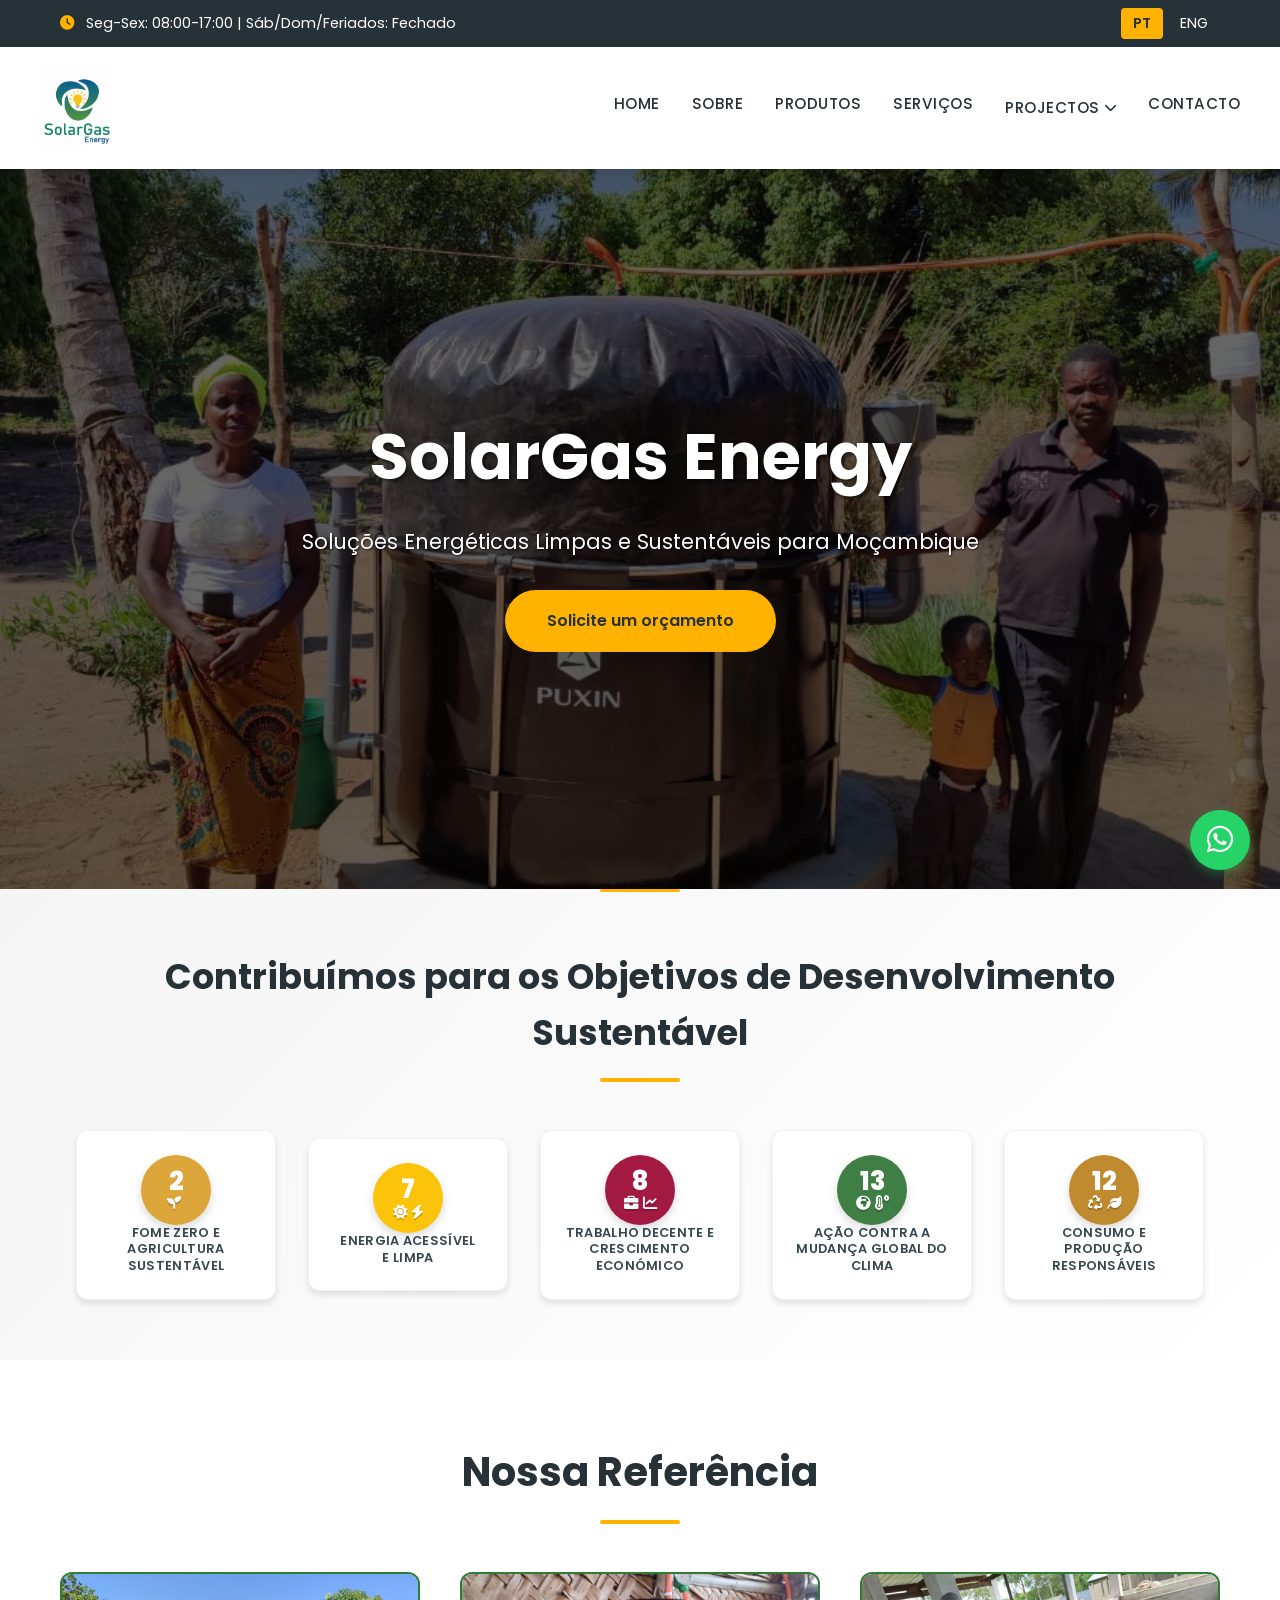
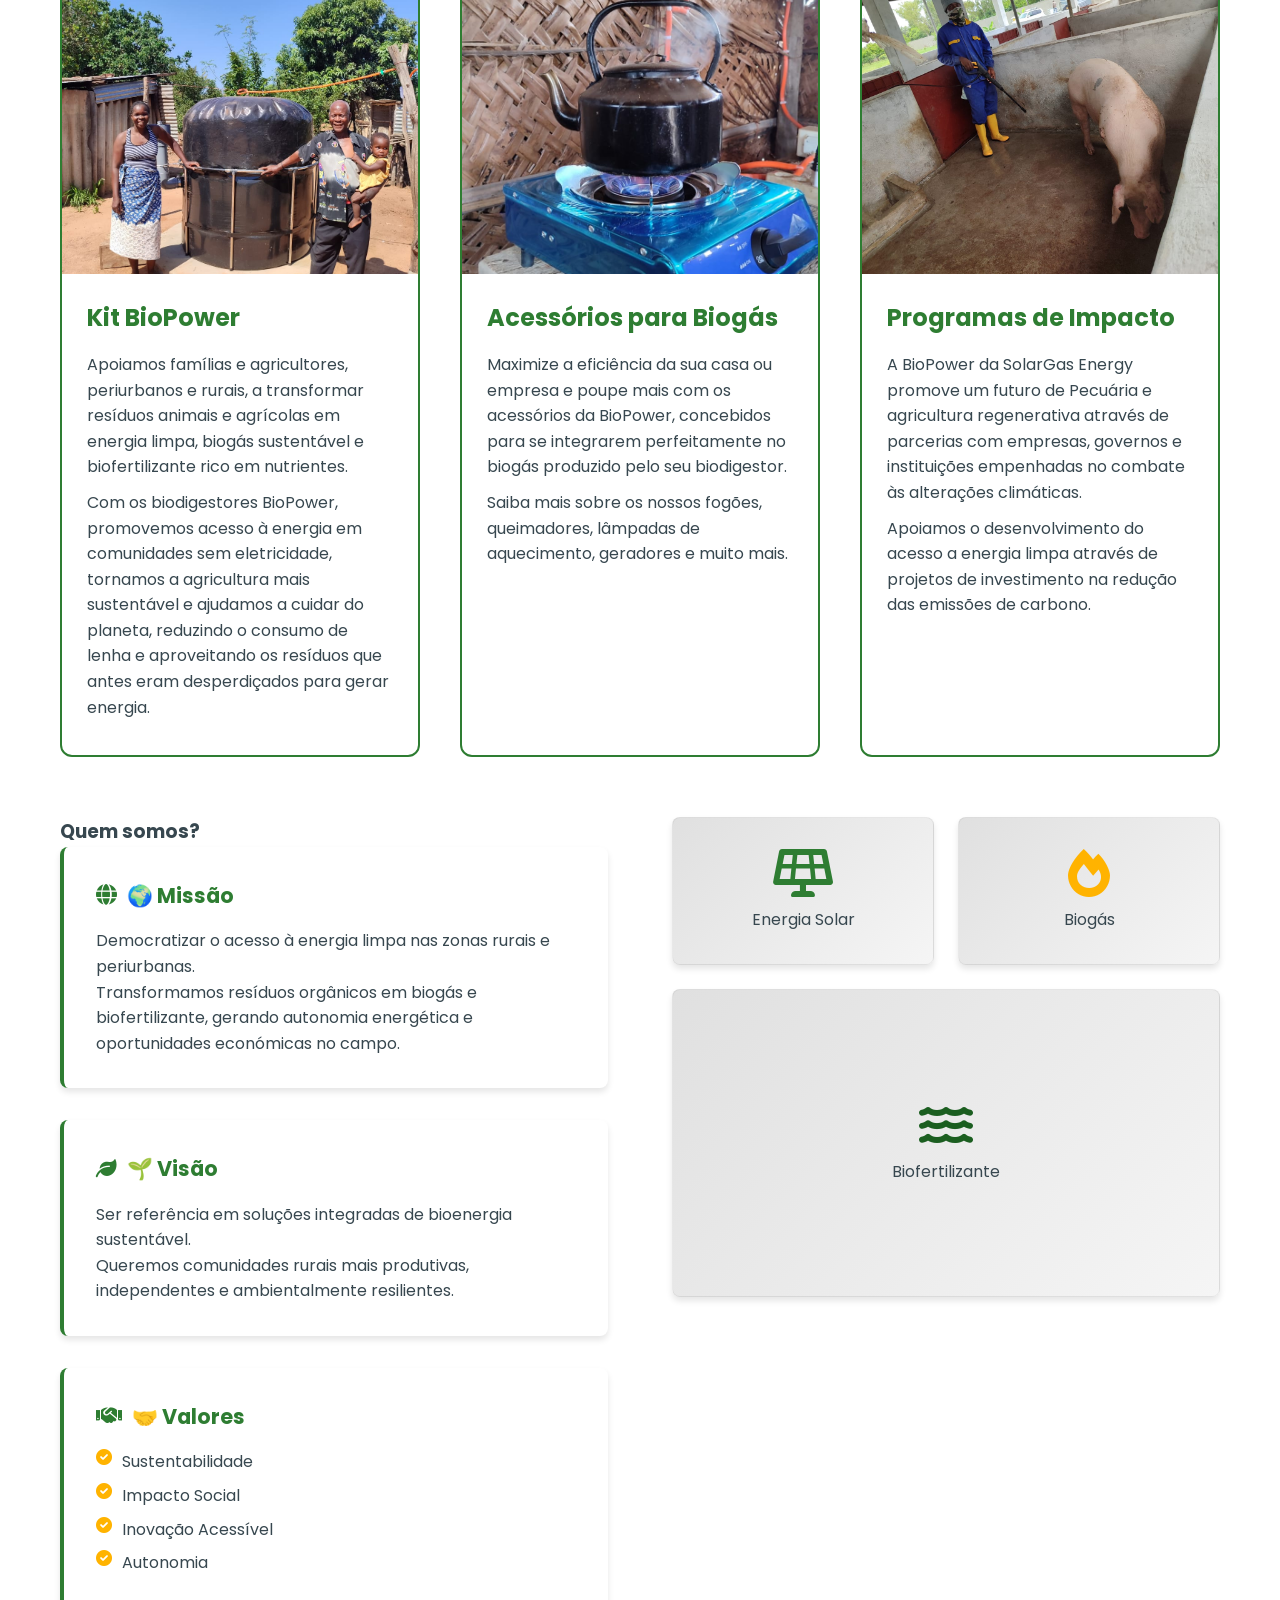
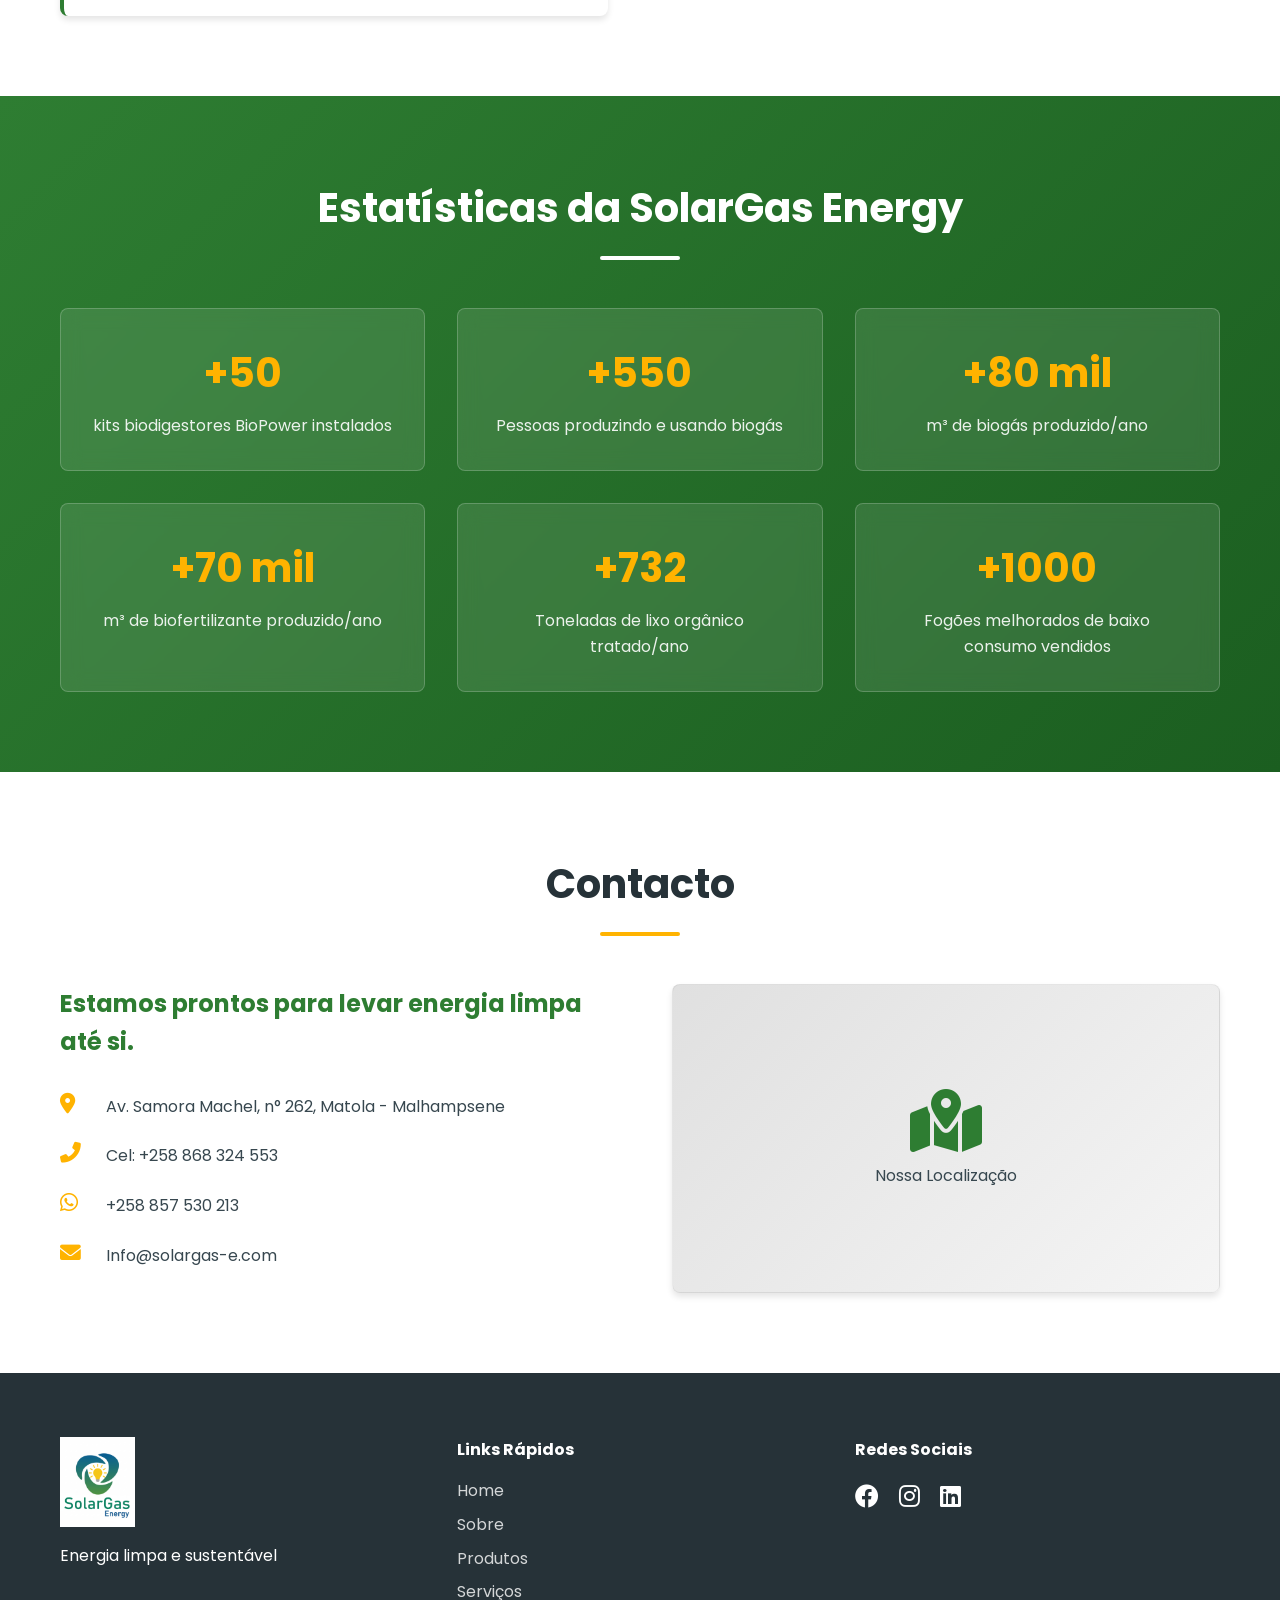
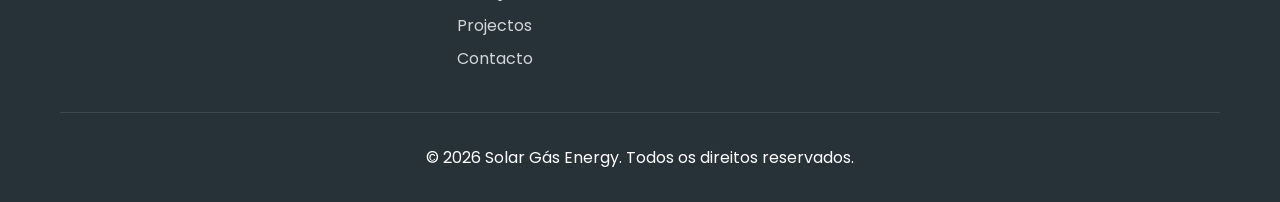
==== index.html @ 9d831bf1 "Add files via upload" ====
<!DOCTYPE html>
<html lang="pt">
<head>
    <meta charset="UTF-8">
    <meta name="viewport" content="width=device-width, initial-scale=1.0, maximum-scale=1.0, user-scalable=yes">
    <title>SolarGas Energy - Energia Sustentável</title>
    
    <!-- css -->
    <style>
        :root {
            --primary-color: #2E7D32;
            --primary-dark: #1B5E20;
            --secondary-color: #FFB300;
            --secondary-dark: #FF8F00;
            --dark-color: #263238;
            --light-color: #F5F5F5;
            --gray-color: #ECEFF1;
            --text-color: #37474F;
            --white: #FFFFFF;
            --shadow: 0 4px 6px rgba(0,0,0,0.1);
            --border-radius: 8px;
            --border-radius-lg: 12px;
            --transition: all 0.3s ease;
        }

        * {
            margin: 0;
            padding: 0;
            box-sizing: border-box;
        }

        body {
            font-family: 'Poppins', sans-serif;
            line-height: 1.6;
            color: var(--text-color);
        }

        body.menu-open {
            overflow: hidden;
        }

        .container {
            max-width: 1200px;
            margin: 0 auto;
            padding: 0 20px;
            width: 100%;
        }

        /* Top Bar */
        .top-bar {
            background: var(--dark-color);
            color: var(--white);
            padding: 8px 0;
            font-size: 0.9rem;
            width: 100%;
        }

        .top-bar-content {
            display: flex;
            justify-content: space-between;
            align-items: center;
            flex-wrap: wrap;
            gap: 10px;
        }

        .contact-info-top i {
            margin-right: 8px;
            color: var(--secondary-color);
        }

        .language-selector {
            display: flex;
            gap: 5px;
        }

        .language-selector a {
            color: var(--white);
            text-decoration: none;
            padding: 4px 12px;
            border-radius: 4px;
            transition: var(--transition);
        }

        .language-selector a.active {
            background: var(--secondary-color);
            color: var(--dark-color);
            font-weight: 600;
        }

        /* Header */
        .header {
            background: var(--white);
            box-shadow: var(--shadow);
            position: sticky;
            top: 0;
            z-index: 1000;
            width: 100%;
        }

        .navbar {
            display: flex;
            justify-content: space-between;
            align-items: center;
            padding: 1rem 0;
            width: 100%;
        }

        .logo-container {
            width: 150px;
            height: 90px;
            display: flex;
            align-items: center;
            justify-content: flex-start;
            flex-shrink: 0;
            overflow: hidden;
        }

        .logo-container img {
            max-width: 100%;
            max-height: 100%;
            width: auto;
            height: auto;
            object-fit: contain;
        }

        /* Menu */
        .nav-menu {
            display: flex;
            list-style: none;
            gap: 2rem;
            margin: 0;
            padding: 0;
        }

        .nav-menu li {
            position: relative;
        }

        .nav-menu a {
            text-decoration: none;
            color: var(--dark-color);
            font-weight: 500;
            transition: var(--transition);
            font-size: 0.95rem;
            text-transform: uppercase;
            letter-spacing: 0.5px;
            padding: 5px 0;
            position: relative;
        }

        .nav-menu a::after {
            content: '';
            position: absolute;
            bottom: 0;
            left: 50%;
            transform: translateX(-50%);
            width: 0;
            height: 2px;
            background: var(--primary-color);
            transition: var(--transition);
        }

        .nav-menu a:hover::after,
        .nav-menu a.active::after {
            width: 100%;
        }

        .nav-menu a:hover {
            color: var(--primary-color);
        }

        /* Hamburger */
        .hamburger {
            display: none;
            cursor: pointer;
            padding: 10px;
            z-index: 1001;
        }

        .bar {
            display: block;
            width: 25px;
            height: 3px;
            margin: 5px auto;
            background: var(--dark-color);
            transition: all 0.3s ease-in-out;
            border-radius: 3px;
        }

        /* ========== HERO SECTION ========== */
        .hero {
            min-height: 80vh;
            position: relative;
            display: flex;
            align-items: center;
            justify-content: center;
            text-align: center;
            color: var(--white);
            overflow: hidden;
        }

        .hero-background {
            position: absolute;
            top: 0;
            left: 0;
            width: 100%;
            height: 100%;
            z-index: -1;
        }

        .hero-background img {
            width: 100%;
            height: 100%;
            object-fit: cover;
        }

        .hero-overlay {
            position: absolute;
            top: 0;
            left: 0;
            width: 100%;
            height: 100%;
            background: rgba(0, 0, 0, 0.6);
            z-index: 0;
        }

        .hero-content {
            position: relative;
            z-index: 1;
            max-width: 800px;
            padding: 0 20px;
        }

        .hero h1 {
            font-size: clamp(2rem, 5vw, 4rem);
            margin-bottom: 1rem;
            text-shadow: 2px 2px 4px rgba(0,0,0,0.7);
        }

        .hero p {
            font-size: clamp(1rem, 2vw, 1.3rem);
            margin-bottom: 2rem;
            text-shadow: 1px 1px 2px rgba(0,0,0,0.7);
        }

        /* ========== SEÇÃO ODS (ÍCONES EM BAIXO DO HERO) ========== */
        .ods-section {
            padding: 60px 0;
            background: linear-gradient(135deg, var(--light-color) 0%, var(--white) 100%);
            position: relative;
        }

        .ods-section .section-title {
            margin-bottom: 3rem;
            font-size: clamp(1.5rem, 3vw, 2.2rem);
        }

        .ods-grid {
            display: flex;
            flex-wrap: wrap;
            justify-content: center;
            align-items: center;
            gap: 2rem;
            max-width: 1200px;
            margin: 0 auto;
        }

        .ods-card {
            flex: 1 1 180px;
            max-width: 200px;
            display: flex;
            flex-direction: column;
            align-items: center;
            text-align: center;
            padding: 1.5rem 1rem;
            background: var(--white);
            border-radius: var(--border-radius-lg);
            box-shadow: var(--shadow);
            transition: var(--transition);
            border: 1px solid rgba(0,0,0,0.05);
        }

        .ods-card:hover {
            transform: translateY(-5px);
            box-shadow: 0 10px 30px rgba(0,0,0,0.15);
            border-color: var(--secondary-color);
        }

        .ods-icon {
            width: 100px;
            height: 100px;
            border-radius: 50%;
            display: flex;
            flex-direction: column;
            align-items: center;
            justify-content: center;
            margin-bottom: 1rem;
            box-shadow: 0 4px 10px rgba(0,0,0,0.15);
            position: relative;
            color: white;
        }

        .ods-number {
            font-size: 2.2rem;
            font-weight: 800;
            color: white;
            line-height: 1;
            font-family: 'Arial Black', 'Poppins', sans-serif;
        }

        .ods-symbols {
            display: flex;
            gap: 5px;
            margin-top: 2px;
        }

        .ods-symbols i {
            font-size: 0.9rem;
            color: white;
            filter: drop-shadow(0 2px rgba(0,0,0,0.2));
        }

        /* Cores oficiais dos ODS */
        .ods-2 { background: #DDA63A; } /* Amarelo/dourado ODS 2 */
        .ods-7 { background: #FCC30B; } /* Amarelo ODS 7 */
        .ods-8 { background: #A21942; } /* Bordô ODS 8 */
        .ods-13 { background: #3F7E44; } /* Verde ODS 13 */
        .ods-12 { background: #BF8B2E; } /* Mostarda ODS 12 */

        .ods-text p {
            font-size: 0.8rem;
            font-weight: 600;
            line-height: 1.3;
            color: var(--text-color);
            text-transform: uppercase;
            letter-spacing: 0.3px;
            margin: 0;
        }

        /* Media Queries para os ícones */
         @media (max-width: 992px) {
            .ods-icon{
                width: 90px;
                height: 90px;
            }
        }

        .ods-number {
        font-size: 2rem;
    }

          @media (max-width: 768px) {
            .ods-icon{
                width: 80px;
                height: 80px;
            }

          }

          .ods-number {
            font-size: 1.8rem;
          }

          .ods-symbols {
            font-size: 0.8rem;
          }

          @media (max-width: 480px) {
            .ods-card{
                flex-direction: row;
                text-align: left;
                gap: 1rem;
                max-width: 100%;
            }
          }

          .ods-icon {
            width: 70px;
            height: 70px;
            margin-bottom: 0;
          }

          .ods-number{
            font-size: 1.6rem;
          }
      

        /* Linha divisória entre hero e ODS */
        .ods-section::before {
            content: '';
            position: absolute;
            top: 0;
            left: 50%;
            transform: translateX(-50%);
            width: 80px;
            height: 3px;
            background: var(--secondary-color);
            border-radius: 3px;
        }

        /* Buttons */
        .btn-primary {
            display: inline-block;
            padding: 1rem 2.5rem;
            background: var(--secondary-color);
            color: var(--dark-color);
            text-decoration: none;
            border-radius: 50px;
            font-weight: 600;
            transition: var(--transition);
            border: 2px solid transparent;
            animation: fadeInUp 1s ease 0.4s both;
        }

        .btn-primary:hover {
            background: var(--secondary-dark);
            transform: translateY(-3px);
            box-shadow: 0 5px 15px rgba(255,179,0,0.3);
        }

        /* Sections */
        section {
            padding: 80px 0;
            width: 100%;
        }

        section:nth-child(even) {
            background-color: var(--light-color);
        }

        .section-title {
            text-align: center;
            font-size: clamp(1.8rem, 4vw, 2.5rem);
            margin-bottom: 3rem;
            color: var(--dark-color);
            position: relative;
        }

        .section-title::after {
            content: '';
            display: block;
            width: 80px;
            height: 4px;
            background: var(--secondary-color);
            margin: 1rem auto;
            border-radius: 2px;
        }

        /* Reference Cards */
        .reference-cards {
            display: grid;
            grid-template-columns: repeat(3, 1fr);
            gap: 40px;
            margin-bottom: 60px;
        }

        .reference-card {
            border: 2px solid var(--primary-color);
            border-radius: 12px;
            overflow: hidden;
            background: var(--white);
            transition: var(--transition);
        }

        .reference-card:hover {
            transform: translateY(-5px);
            box-shadow: 0 10px 30px rgba(0,0,0,0.15);
        }

        .reference-image {
            height: 300px;
            background: #f0f0f0;
            position: relative;
        }

        .reference-image img {
            width: 100%;
            height: 100%;
            object-fit: cover;
        }

        .reference-content {
            padding: 25px;
        }

        .reference-content h3 {
            color: var(--primary-color);
            margin-bottom: 15px;
            font-size: 1.5rem;
        }

        .reference-content p {
            margin-bottom: 10px;
            color: var(--text-color);
        }

        /* About Section */
        .about-content {
            display: grid;
            grid-template-columns: 1fr 1fr;
            gap: 4rem;
            align-items: start;
        }

        .mission-vision-values {
            display: flex;
            flex-direction: column;
            gap: 2rem;
        }

        .mission, .vision, .values {
            background: var(--white);
            padding: 2rem;
            border-radius: var(--border-radius);
            border-left: 4px solid var(--primary-color);
            box-shadow: var(--shadow);
        }

        .mission h4, .vision h4, .values h4 {
            color: var(--primary-color);
            margin-bottom: 1rem;
            font-size: 1.3rem;
            display: flex;
            align-items: center;
            gap: 10px;
        }

        .values-list {
            list-style: none;
            margin-top: 1rem;
        }

        .values-list li {
            margin-bottom: 0.5rem;
            display: flex;
            align-items: flex-start;
            gap: 10px;
        }

        .values-list i {
            color: var(--secondary-color);
        }

        .image-card {
            background: var(--white);
            border-radius: var(--border-radius);
            overflow: hidden;
            box-shadow: var(--shadow);
            border: 1px solid rgba(0,0,0,0.05);
            aspect-ratio: 16/9;
            display: flex;
            flex-direction: column;
            align-items: center;
            justify-content: center;
            background: linear-gradient(135deg, #e0e0e0, #f5f5f5);
            color: var(--text-color);
            padding: 20px;
            text-align: center;
        }

        .about-images-grid {
            display: grid;
            grid-template-columns: repeat(2, 1fr);
            gap: 1.5rem;
        }

        .about-images-grid .image-card:nth-child(3) {
            grid-column: span 2;
        }

        /* Estatísticas */
        .estatisticas {
            background: linear-gradient(135deg, var(--primary-color), var(--primary-dark));
            color: var(--white);
        }

        .estatisticas .section-title {
            color: var(--white);
        }

        .estatisticas .section-title::after {
            background: var(--white);
        }

        .stats-grid {
            display: grid;
            grid-template-columns: repeat(3, 1fr);
            gap: 2rem;
        }

        .stat-card {
            text-align: center;
            padding: 2rem;
            background: rgba(255,255,255,0.1);
            border-radius: var(--border-radius);
            border: 1px solid rgba(255,255,255,0.2);
            backdrop-filter: blur(10px);
            transition: var(--transition);
        }

        .stat-card:hover {
            transform: translateY(-5px);
            background: rgba(255,255,255,0.15);
        }

        .stat-number {
            font-size: 2.5rem;
            font-weight: 700;
            color: var(--secondary-color);
            margin-bottom: 0.5rem;
        }

        .stat-label {
            font-size: 1rem;
            opacity: 0.9;
        }

        /* Contact Section */
        .contact-content {
            display: grid;
            grid-template-columns: 1fr 1fr;
            gap: 4rem;
            align-items: center;
        }

        .contact-info h3 {
            color: var(--primary-color);
            margin-bottom: 1.5rem;
            font-size: 1.5rem;
        }

        .contact-details {
            margin-top: 2rem;
        }

        .contact-item {
            display: flex;
            gap: 1rem;
            margin-bottom: 1.5rem;
            align-items: flex-start;
        }

        .contact-item i {
            color: var(--secondary-color);
            font-size: 1.3rem;
            min-width: 30px;
        }

        .contact-item a {
            color: var(--text-color);
            text-decoration: none;
            transition: color 0.3s;
        }

        .contact-item a:hover {
            color: var(--primary-color);
        }

        /* Footer */
        .footer {
            background: var(--dark-color);
            color: var(--white);
            padding: 4rem 0 2rem;
            width: 100%;
        }

        .footer-content {
            display: grid;
            grid-template-columns: repeat(3, 1fr);
            gap: 2rem;
            margin-bottom: 2rem;
        }

        .footer-links ul {
            list-style: none;
            margin-top: 1rem;
        }

        .footer-links li {
            margin-bottom: 0.5rem;
        }

        .footer-links a {
            color: var(--white);
            text-decoration: none;
            opacity: 0.8;
            transition: all 0.3s;
        }

        .footer-links a:hover {
            opacity: 1;
            color: var(--secondary-color);
            transform: translateX(5px);
        }

        .social-icons {
            margin-top: 1rem;
        }

        .social-icons a {
            color: var(--white);
            font-size: 1.5rem;
            margin-right: 1rem;
            transition: all 0.3s;
            display: inline-block;
        }

        .social-icons a:hover {
            color: var(--secondary-color);
            transform: translateY(-3px);
        }

        .footer-bottom {
            text-align: center;
            padding-top: 2rem;
            border-top: 1px solid rgba(255,255,255,0.1);
        }

        /* WhatsApp Float Button */
        .whatsapp-float {
            position: fixed;
            bottom: 30px;
            right: 30px;
            background: #25D366;
            color: var(--white);
            width: 60px;
            height: 60px;
            border-radius: 50%;
            text-align: center;
            font-size: 30px;
            line-height: 60px;
            box-shadow: 0 4px 10px rgba(37,211,102,0.3);
            transition: all 0.3s;
            z-index: 100;
            text-decoration: none;
            animation: pulse 2s infinite;
        }

        .whatsapp-float:hover {
            transform: scale(1.1);
            animation: none;
        }

        /* Animações */
        @keyframes fadeInUp {
            from {
                opacity: 0;
                transform: translateY(30px);
            }
            to {
                opacity: 1;
                transform: translateY(0);
            }
        }

        @keyframes pulse {
            0% {
                box-shadow: 0 0 0 0 rgba(37,211,102,0.7);
            }
            70% {
                box-shadow: 0 0 0 15px rgba(37,211,102,0);
            }
            100% {
                box-shadow: 0 0 0 0 rgba(37,211,102,0);
            }
        }

        /* Media Queries */
        @media screen and (max-width: 992px) {
            .reference-cards {
                grid-template-columns: repeat(2, 1fr);
            }
            
            .ods-grid {
                gap: 1.5rem;
            }
            
            .ods-card {
                flex: 1 1 160px;
                max-width: 180px;
                padding: 1rem;
            }
            
            .ods-icon {
                width: 90px;
                height: 90px;
            }
            
            .ods-number {
                font-size: 3rem;
            }
        }

        @media screen and (max-width: 768px) {
            .hamburger {
                display: block !important;
            }

            .nav-menu {
                position: fixed;
                left: -100%;
                top: 80px;
                flex-direction: column;
                background: var(--white);
                width: 100%;
                height: calc(100vh - 80px);
                text-align: center;
                transition: left 0.3s ease-in-out;
                box-shadow: 0 10px 20px rgba(0,0,0,0.1);
                padding: 2rem 0;
                gap: 0;
                overflow-y: auto;
                z-index: 1000;
                display: flex !important;
            }

            .nav-menu.active {
                left: 0;
            }

            .nav-menu li {
                margin: 1.5rem 0;
                width: 100%;
            }

            .nav-menu a {
                font-size: 1.1rem;
                display: block;
                padding: 10px;
                width: 100%;
            }

            .nav-menu a::after {
                display: none;
            }

            .hamburger.active .bar:nth-child(2) {
                opacity: 0;
            }

            .hamburger.active .bar:nth-child(1) {
                transform: translateY(8px) rotate(45deg);
            }

            .hamburger.active .bar:nth-child(3) {
                transform: translateY(-8px) rotate(-45deg);
            }

            .about-content,
            .contact-content,
            .footer-content {
                grid-template-columns: 1fr;
                gap: 2rem;
            }

            .about-images-grid {
                order: -1;
            }

            .stats-grid {
                grid-template-columns: 1fr;
                gap: 1rem;
            }

            .hero {
                min-height: 60vh;
            }

            .top-bar-content {
                flex-direction: column;
                text-align: center;
            }

            .logo-container {
                width: 120px;
                height: 50px;
            }

            .whatsapp-float {
                width: 50px;
                height: 50px;
                font-size: 25px;
                line-height: 50px;
                bottom: 20px;
                right: 20px;
            }

            .reference-cards {
                grid-template-columns: 1fr;
            }
            
            .ods-section {
                padding: 40px 0;
            }
            
            .ods-grid {
                display: grid;
                grid-template-columns: repeat(2, 1fr);
                gap: 1rem;
            }
            
            .ods-card {
                max-width: none;
                width: 100%;
                padding: 1rem 0.5rem;
            }
            
            .ods-icon {
                width: 80px;
                height: 80px;
            }
            
            .ods-number {
                font-size: 2.5rem;
            }
            
            .ods-text p {
                font-size: 0.7rem;
            }
        }

        @media screen and (max-width: 480px) {
            .logo-container {
                width: 100px;
                height: 40px;
            }

            .hero h1 {
                font-size: 1.8rem;
            }

            .btn-primary {
                padding: 0.8rem 1.5rem;
                font-size: 0.9rem;
            }

            .stat-number {
                font-size: 2rem;
            }

            .section-title {
                font-size: 1.8rem;
            }
            
            .ods-grid {
                grid-template-columns: 1fr;
                gap: 1rem;
            }
            
            .ods-card {
                flex-direction: row;
                text-align: left;
                gap: 1rem;
                max-width: 100%;
            }
            
            .ods-icon {
                width: 70px;
                height: 70px;
                margin-bottom: 0;
            }
            
            .ods-number {
                font-size: 2.2rem;
            }
            
            .ods-text p {
                font-size: 0.8rem;
            }
        }

        /* Para telas grandes, 5 cards em linha */
        @media (min-width: 1200px) {
            .ods-grid {
                flex-wrap: nowrap;
            }
        }

        /* ========== MENU DROPDOWN ========== */
.nav-menu li {
    position: relative;
}

/* Estilo do dropdown */
.nav-menu .dropdown {
    position: relative;
}

.nav-menu .dropdown-menu {
    position: absolute;
    top: 100%;
    left: 50%;
    transform: translateX(-50%);
    background: var(--white);
    min-width: 220px;
    box-shadow: var(--shadow-lg);
    border-radius: 12px;
    padding: 0.8rem 0;
    opacity: 0;
    visibility: hidden;
    transition: all 0.3s ease;
    z-index: 1000;
    border: 1px solid rgba(0,0,0,0.05);
    margin-top: 10px;
}

/* Seta do dropdown */
.nav-menu .dropdown-menu::before {
    content: '';
    position: absolute;
    top: -8px;
    left: 50%;
    transform: translateX(-50%);
    width: 0;
    height: 0;
    border-left: 8px solid transparent;
    border-right: 8px solid transparent;
    border-bottom: 8px solid var(--white);
}

/* Mostrar dropdown ao passar o mouse */
.nav-menu .dropdown:hover .dropdown-menu {
    opacity: 1;
    visibility: visible;
    margin-top: 0;
}

/* Itens do dropdown */
.nav-menu .dropdown-menu li {
    margin: 0;
    width: 100%;
}

.nav-menu .dropdown-menu a {
    padding: 0.8rem 1.5rem;
    display: block;
    text-align: left;
    font-size: 0.9rem;
    text-transform: none;
    color: var(--text-color);
    transition: var(--transition);
}

.nav-menu .dropdown-menu a:hover {
    background: var(--light-color);
    color: var(--primary-color);
    padding-left: 2rem;
}

.nav-menu .dropdown-menu a::after {
    display: none;
}

/* Indicador de dropdown (seta para baixo) */
.nav-menu .dropdown > a {
    display: flex;
    align-items: center;
    gap: 0.3rem;
}

.nav-menu .dropdown > a i {
    font-size: 0.8rem;
    transition: transform 0.3s;
}

.nav-menu .dropdown:hover > a i {
    transform: rotate(180deg);
}

/* Mobile - ajustes */
@media (max-width: 768px) {
    .nav-menu .dropdown-menu {
        position: static;
        opacity: 1;
        visibility: visible;
        box-shadow: none;
        padding: 0;
        margin: 0;
        min-width: 100%;
        transform: none;
        display: none;
    }
    
    .nav-menu .dropdown-menu::before {
        display: none;
    }
    
    .nav-menu .dropdown.active .dropdown-menu {
        display: block;
    }
    
    .nav-menu .dropdown > a i {
        margin-left: auto;
    }
}
    </style>

    <!-- Font Awesome -->
    <link rel="stylesheet" href="https://cdnjs.cloudflare.com/ajax/libs/font-awesome/6.0.0/css/all.min.css">
    
    <!-- Google Fonts -->
    <link href="https://fonts.googleapis.com/css2?family=Poppins:wght@300;400;500;600;700&display=swap" rel="stylesheet">
</head>
<body>
    <!-- Top Bar -->
    <div class="top-bar">
        <div class="container">
            <div class="top-bar-content">
                <div class="contact-info-top">
                    <span><i class="fas fa-clock"></i> <span class="text-pt">Seg-Sex: 08:00-17:00 | Sáb/Dom/Feriados: Fechado</span><span class="text-en" style="display: none;">Mon-Fri: 08:00-17:00 | Sat/Sun/Holidays: Closed</span></span>
                </div>
                <div class="language-selector">
                    <a href="#" class="lang-btn active" data-lang="pt">PT</a>
                    <a href="#" class="lang-btn" data-lang="en">ENG</a>
                </div>
            </div>
        </div>
    </div>

    <!-- Header -->
    <header class="header">
        <nav class="navbar container">
            <div class="logo-container">
                <img src="./img/Logo.png" alt="SolarGas Energy" class="logo" onerror="this.src='https://via.placeholder.com/150x60?text=Solar+Gas'">
            </div>
            
            <ul class="nav-menu">
    <li><a href="index.html" data-pt="Home" data-en="Home">Home</a></li>
    <li><a href="sobre.html" data-pt="Sobre" data-en="About">Sobre</a></li>
    <li><a href="produtos.html" data-pt="Produtos" data-en="Products">Produtos</a></li>
    <li><a href="servicos.html" data-pt="Serviços" data-en="Services">Serviços</a></li>
    
    <!-- DROPDOWN DE PROJECTOS -->
    <li class="dropdown">
        <a href="javascript:void(0);" class="dropdown-toggle">
            <span class="text-pt">Projectos</span>
            <span class="text-en" style="display: none;">Projects</span>
            <i class="fas fa-chevron-down"></i>
        </a>
        <ul class="dropdown-menu">
            <li>
                <a href="projectos.html">
                    <i class="fas fa-clipboard-list" style="margin-right: 0.5rem;"></i>
                    <span class="text-pt">Nossos Projectos</span>
                    <span class="text-en" style="display: none;">Our Projects</span>
                </a>
            </li>
            <li>
                <a href="galeria-projecto.html">
                    <i class="fas fa-images" style="margin-right: 0.5rem;"></i>
                    <span class="text-pt">Galeria Projectos</span>
                    <span class="text-en" style="display: none;">Projects Gallery</span>
                </a>
            </li>
        </ul>
    </li>
    
    <li><a href="contacto.html" data-pt="Contacto" data-en="Contact">Contacto</a></li>
</ul>
            
            <div class="hamburger">
                <span class="bar"></span>
                <span class="bar"></span>
                <span class="bar"></span>
            </div>
        </nav>
    </header>

    <!-- Hero Section (SIMPLIFICADA) -->
    <section id="home" class="hero">
        <div class="hero-background">
            <img src="./img/hero-principal.jpeg" alt="Energia Sustentável" onerror="this.style.display='none'; this.parentElement.style.background='linear-gradient(135deg, var(--primary-color), var(--primary-dark))';">
        </div>
        <div class="hero-overlay"></div>
        <div class="hero-content">
            <h1 class="text-pt">SolarGas Energy</h1>
            <h1 class="text-en" style="display: none;">SolarGas Energy</h1>
            <p class="text-pt">Soluções Energéticas Limpas e Sustentáveis para Moçambique</p>
            <p class="text-en" style="display: none;">Clean and Sustainable Energy Solutions for Mozambique</p>
            <a href="contacto.html" class="btn-primary text-pt">Solicite um orçamento</a>
            <a href="contacto.html" class="btn-primary text-en" style="display: none;">Request a quote</a>
        </div>
    </section>

    <!-- SEÇÃO ODS CORRIGIDA - COM SÍMBOLOS IGUAIS À IMAGEM -->
<section class="ods-section">
    <div class="container">
        <h2 class="section-title">
            <span class="text-pt">Contribuímos para os Objetivos de Desenvolvimento Sustentável</span>
            <span class="text-en" style="display: none;">We contribute to the Sustainable Development Goals</span>
        </h2>
        
        <div class="ods-grid">
            <!-- ODS 2 - Fome Zero (com símbolos de planta e trigo) -->
            <div class="ods-card">
                <div class="ods-icon ods-2">
                    <span class="ods-number">2</span>
                    <div class="ods-symbols">
                        <i class="fas fa-seedling"></i>
                        <i class="fas fa-wheat-alt"></i>
                    </div>
                </div>
                <div class="ods-text">
                    <p class="text-pt">FOME ZERO E<br>AGRICULTURA SUSTENTÁVEL</p>
                    <p class="text-en" style="display: none;">ZERO HUNGER AND<br>SUSTAINABLE AGRICULTURE</p>
                </div>
            </div>

            <!-- ODS 7 - Energia Limpa (com símbolos de sol e raio) -->
            <div class="ods-card">
                <div class="ods-icon ods-7">
                    <span class="ods-number">7</span>
                    <div class="ods-symbols">
                        <i class="fas fa-sun"></i>
                        <i class="fas fa-bolt"></i>
                    </div>
                </div>
                <div class="ods-text">
                    <p class="text-pt">ENERGIA ACESSÍVEL<br>E LIMPA</p>
                    <p class="text-en" style="display: none;">AFFORDABLE AND<br>CLEAN ENERGY</p>
                </div>
            </div>

            <!-- ODS 8 - Trabalho Decente (com símbolos de maleta e gráfico) -->
            <div class="ods-card">
                <div class="ods-icon ods-8">
                    <span class="ods-number">8</span>
                    <div class="ods-symbols">
                        <i class="fas fa-briefcase"></i>
                        <i class="fas fa-chart-line"></i>
                    </div>
                </div>
                <div class="ods-text">
                    <p class="text-pt">TRABALHO DECENTE E<br>CRESCIMENTO ECONÓMICO</p>
                    <p class="text-en" style="display: none;">DECENT WORK AND<br>ECONOMIC GROWTH</p>
                </div>
            </div>

            <!-- ODS 13 - Ação Climática (com símbolos de planeta e temperatura) -->
            <div class="ods-card">
                <div class="ods-icon ods-13">
                    <span class="ods-number">13</span>
                    <div class="ods-symbols">
                        <i class="fas fa-globe-africa"></i>
                        <i class="fas fa-temperature-high"></i>
                    </div>
                </div>
                <div class="ods-text">
                    <p class="text-pt">AÇÃO CONTRA A<br>MUDANÇA GLOBAL DO CLIMA</p>
                    <p class="text-en" style="display: none;">CLIMATE ACTION</p>
                </div>
            </div>

            <!-- ODS 12 - Consumo Responsável (com símbolos de reciclagem e folha) -->
            <div class="ods-card">
                <div class="ods-icon ods-12">
                    <span class="ods-number">12</span>
                    <div class="ods-symbols">
                        <i class="fas fa-recycle"></i>
                        <i class="fas fa-leaf"></i>
                    </div>
                </div>
                <div class="ods-text">
                    <p class="text-pt">CONSUMO E PRODUÇÃO<br>RESPONSÁVEIS</p>
                    <p class="text-en" style="display: none;">RESPONSIBLE CONSUMPTION<br>AND PRODUCTION</p>
                </div>
            </div>
        </div>
    </div>
</section>

    <!-- Nossa Referência Section -->
    <section id="about" class="about">
        <div class="container">
            <h2 class="section-title">
                <span class="text-pt">Nossa Referência</span>
                <span class="text-en" style="display: none;">Our Reference</span>
            </h2>
            
            <!-- Cards de Referência -->
            <div class="reference-cards">
                <!-- Card 1 -->
                <div class="reference-card">
                    <div class="reference-image">
                        <img src="./img/referencia.jpeg" alt="Kit Biodigestor BioPower" onerror="this.src='https://via.placeholder.com/400x200?text=Kit+BioPower'">
                    </div>
                    <div class="reference-content">
                        <h3>Kit BioPower</h3>
                        <p class="text-pt">Apoiamos famílias e agricultores, periurbanos e rurais, a transformar resíduos animais e agrícolas em energia limpa, biogás sustentável e biofertilizante rico em nutrientes.</p>
                        <p class="text-pt">Com os biodigestores BioPower, promovemos acesso à energia em comunidades sem eletricidade, tornamos a agricultura mais sustentável e ajudamos a cuidar do planeta, reduzindo o consumo de lenha e aproveitando os resíduos que antes eram desperdiçados para gerar energia.</p>
                        <p class="text-en" style="display: none;">We support families and farmers, peri-urban and rural, to transform animal and agricultural waste into clean energy, sustainable biogas and nutrient-rich biofertilizer.</p>
                        <p class="text-en" style="display: none;">With BioPower biodigesters, we promote access to energy in communities without electricity, make agriculture more sustainable and help take care of the planet by reducing wood consumption and taking advantage of waste that was previously wasted to generate energy.</p>
                    </div>
                </div>
                
                <!-- Card 2 -->
                <div class="reference-card">
                    <div class="reference-image">
                        <img src="./img/referencia-2.jpeg" alt="Acessórios" onerror="this.src='https://via.placeholder.com/400x200?text=Acessorios'">
                    </div>
                    <div class="reference-content">
                        <h3>Acessórios para Biogás</h3>
                        <p class="text-pt">Maximize a eficiência da sua casa ou empresa e poupe mais com os acessórios da BioPower, concebidos para se integrarem perfeitamente no biogás produzido pelo seu biodigestor.</p>
                        <p class="text-pt">Saiba mais sobre os nossos fogões, queimadores, lâmpadas de aquecimento, geradores e muito mais.</p>
                        <p class="text-en" style="display: none;">Maximize the efficiency of your home or business and save more with BioPower accessories, designed to integrate perfectly with the biogas produced by your biodigester.</p>
                        <p class="text-en" style="display: none;">Learn more about our stoves, burners, heating lamps, generators and more.</p>
                    </div>
                </div>
                
                <!-- Card 3 -->
                <div class="reference-card">
                    <div class="reference-image">
                        <img src="./img/referencia3.jpg" alt="Programas" onerror="this.src='https://via.placeholder.com/400x200?text=Programas'">
                    </div>
                    <div class="reference-content">
                        <h3>Programas de Impacto</h3>
                        <p class="text-pt">A BioPower da SolarGas Energy promove um futuro de Pecuária e agricultura regenerativa através de parcerias com empresas, governos e instituições empenhadas no combate às alterações climáticas.</p>
                        <p class="text-pt">Apoiamos o desenvolvimento do acesso a energia limpa através de projetos de investimento na redução das emissões de carbono.</p>
                        <p class="text-en" style="display: none;">BioPower from SolarGas Energy promotes a future of regenerative livestock and agriculture through partnerships with companies, governments and institutions committed to combating climate change.</p>
                        <p class="text-en" style="display: none;">We support the development of access to clean energy through investment projects to reduce carbon emissions.</p>
                    </div>
                </div>
            </div>
            
            <!-- Quem Somos -->
            <div class="about-content">
                <div class="about-text">
                    <h3>
                        <span class="text-pt">Quem somos?</span>
                        <span class="text-en" style="display: none;">Who we are?</span>
                    </h3>
                    
                    <div class="mission-vision-values">
                        <div class="mission">
                            <h4><i class="fas fa-globe"></i> <span class="text-pt">🌍 Missão</span><span class="text-en" style="display: none;">🌍 Mission</span></h4>
                            <p class="text-pt">Democratizar o acesso à energia limpa nas zonas rurais e periurbanas.</p>
                            <p class="text-pt">Transformamos resíduos orgânicos em biogás e biofertilizante, gerando autonomia energética e oportunidades económicas no campo.</p>
                            <p class="text-en" style="display: none;">Democratize access to clean energy in rural and peri-urban areas.</p>
                            <p class="text-en" style="display: none;">We transform organic waste into biogas and biofertilizer, generating energy autonomy and economic opportunities in the countryside.</p>
                        </div>
                        
                        <div class="vision">
                            <h4><i class="fas fa-leaf"></i> <span class="text-pt">🌱 Visão</span><span class="text-en" style="display: none;">🌱 Vision</span></h4>
                            <p class="text-pt">Ser referência em soluções integradas de bioenergia sustentável.</p>
                            <p class="text-pt">Queremos comunidades rurais mais produtivas, independentes e ambientalmente resilientes.</p>
                            <p class="text-en" style="display: none;">To be a reference in integrated sustainable bioenergy solutions.</p>
                            <p class="text-en" style="display: none;">We want more productive, independent, and environmentally resilient rural communities.</p>
                        </div>
                        
                        <div class="values">
                            <h4><i class="fas fa-handshake"></i> <span class="text-pt">🤝 Valores</span><span class="text-en" style="display: none;">🤝 Values</span></h4>
                            <ul class="values-list">
                                <li><i class="fas fa-check-circle"></i> <span class="text-pt">Sustentabilidade</span><span class="text-en" style="display: none;">Sustainability</span></li>
                                <li><i class="fas fa-check-circle"></i> <span class="text-pt">Impacto Social</span><span class="text-en" style="display: none;">Social Impact</span></li>
                                <li><i class="fas fa-check-circle"></i> <span class="text-pt">Inovação Acessível</span><span class="text-en" style="display: none;">Accessible Innovation</span></li>
                                <li><i class="fas fa-check-circle"></i> <span class="text-pt">Autonomia</span><span class="text-en" style="display: none;">Autonomy</span></li>
                            </ul>
                        </div>
                    </div>
                </div>
                
                <div class="about-images-grid">
                    <div class="image-card">
                        <i class="fas fa-solar-panel" style="font-size: 3rem; color: var(--primary-color); margin-bottom: 10px;"></i>
                        <span class="text-pt">Energia Solar</span>
                        <span class="text-en" style="display: none;">Solar Energy</span>
                    </div>
                    <div class="image-card">
                        <i class="fas fa-fire" style="font-size: 3rem; color: var(--secondary-color); margin-bottom: 10px;"></i>
                        <span class="text-pt">Biogás</span>
                        <span class="text-en" style="display: none;">Biogas</span>
                    </div>
                    <div class="image-card">
                        <i class="fas fa-water" style="font-size: 3rem; color: var(--primary-dark); margin-bottom: 10px;"></i>
                        <span class="text-pt">Biofertilizante</span>
                        <span class="text-en" style="display: none;">Biofertilizer</span>
                    </div>
                </div>
            </div>
        </div>
    </section>

    <!-- Estatísticas -->
    <section class="estatisticas">
        <div class="container">
            <h2 class="section-title">
                <span class="text-pt">Estatísticas da SolarGas Energy</span>
                <span class="text-en" style="display: none;">SolarGas Energy Statistics</span>
            </h2>
            
            <div class="stats-grid">
                <div class="stat-card">
                    <div class="stat-number">+50</div>
                    <div class="stat-label text-pt">kits biodigestores BioPower instalados</div>
                    <div class="stat-label text-en" style="display: none;">BioPower biodigester kits installed</div>
                </div>
                
                <div class="stat-card">
                    <div class="stat-number">+550</div>
                    <div class="stat-label text-pt">Pessoas produzindo e usando biogás</div>
                    <div class="stat-label text-en" style="display: none;">People producing and using biogas</div>
                </div>
                
                <div class="stat-card">
                    <div class="stat-number">+80 mil</div>
                    <div class="stat-label text-pt">m³ de biogás produzido/ano</div>
                    <div class="stat-label text-en" style="display: none;">m³ of biogas produced/year</div>
                </div>

                <div class="stat-card">
                    <div class="stat-number">+70 mil</div>
                    <div class="stat-label text-pt">m³ de biofertilizante produzido/ano</div>
                    <div class="stat-label text-en" style="display: none;">m³ of biofertilizer produced/year</div>
                </div>

                <div class="stat-card">
                    <div class="stat-number">+732</div>
                    <div class="stat-label text-pt">Toneladas de lixo orgânico tratado/ano</div>
                    <div class="stat-label text-en" style="display: none;">Tons of organic waste treated/year</div>
                </div>

                <div class="stat-card">
                    <div class="stat-number">+1000</div>
                    <div class="stat-label text-pt">Fogões melhorados de baixo consumo vendidos</div>
                    <div class="stat-label text-en" style="display: none;">Improved low-consumption stoves sold</div>
                </div>
            </div>
        </div>
    </section>

    <!-- Contact Section -->
    <section id="contact" class="contact">
        <div class="container">
            <h2 class="section-title">
                <span class="text-pt">Contacto</span>
                <span class="text-en" style="display: none;">Contact</span>
            </h2>
            
            <div class="contact-content">
                <div class="contact-info">
                    <h3 class="text-pt">Estamos prontos para levar energia limpa até si.</h3>
                    <h3 class="text-en" style="display: none;">We are ready to bring clean energy to you.</h3>
                    
                    <div class="contact-details">
                        <div class="contact-item">
                            <i class="fas fa-map-marker-alt"></i>
                            <p>Av. Samora Machel, n° 262, Matola - Malhampsene</p>
                        </div>
                        
                        <div class="contact-item">
                            <i class="fas fa-phone-alt"></i>
                            <p>Cel: +258 868 324 553</p>
                        </div>
                        
                        <div class="contact-item">
                            <i class="fab fa-whatsapp"></i>
                            <p><a href="https://wa.me/258857530213" target="_blank">+258 857 530 213</a></p>
                        </div>
                        
                        <div class="contact-item">
                            <i class="fas fa-envelope"></i>
                            <p><a href="mailto:Info@solargas-e.com">Info@solargas-e.com</a></p>
                        </div>
                    </div>
                </div>
                
                <div class="contact-image">
                    <div class="image-card">
                        <i class="fas fa-map-marked-alt" style="font-size: 4rem; color: var(--primary-color); margin-bottom: 10px;"></i>
                        <span class="text-pt">Nossa Localização</span>
                        <span class="text-en" style="display: none;">Our Location</span>
                    </div>
                </div>
            </div>
        </div>
    </section>

    <!-- Footer -->
    <footer class="footer">
        <div class="container">
            <div class="footer-content">
                <div class="footer-info">
                    <div class="logo-container" style="margin-bottom: 1rem;">
                        <img src="./img/Logo.png" alt="Solar Gás Energy">
                    </div>
                    <p class="text-pt">Energia limpa e sustentável</p>
                    <p class="text-en" style="display: none;">Clean and sustainable energy</p>
                </div>
                
                <div class="footer-links">
                    <h4 class="text-pt">Links Rápidos</h4>
                    <h4 class="text-en" style="display: none;">Quick Links</h4>
                    <ul>
                        <li><a href="index.html" data-pt="Home" data-en="Home">Home</a></li>
                        <li><a href="sobre.html" data-pt="Sobre" data-en="About us">Sobre</a></li>
                        <li><a href="produtos.html" data-pt="Produtos" data-en="Products">Produtos</a></li>
                        <li><a href="servicos.html" data-pt="Serviços" data-en="Services">Serviços</a></li>
                        <li><a href="projectos.html" data-pt="Projectos" data-en="Projects">Projectos</a></li>
                        <li><a href="contacto.html" data-pt="Contacto" data-en="Contact">Contacto</a></li>
                    </ul>
                </div>
                
                <div class="footer-social">
                    <h4 class="text-pt">Redes Sociais</h4>
                    <h4 class="text-en" style="display: none;">Social Media</h4>
                    <div class="social-icons">
                        <a href="#" target="_blank"><i class="fab fa-facebook"></i></a>
                        <a href="https://www.instagram.com/solargas_energy" target="_blank"><i class="fab fa-instagram"></i></a>
                        <a href="https://www.linkedin.com/company/solargas-energy-lda/" target="_blank"><i class="fab fa-linkedin"></i></a>
                    </div>
                </div>
            </div>
            
            <div class="footer-bottom">
                <p class="text-pt">&copy; 2026 Solar Gás Energy. Todos os direitos reservados.</p>
                <p class="text-en" style="display: none;">&copy; 2026 Solar Gas Energy. All rights reserved.</p>
            </div>
        </div>
    </footer>

    <!-- WhatsApp Float Button -->
    <a href="https://wa.me/258857530213" class="whatsapp-float" target="_blank">
        <i class="fab fa-whatsapp"></i>
    </a>

    <!-- Script -->
    <script>
        document.addEventListener('DOMContentLoaded', function() {
            
            // ==================== MENU MOBILE ====================
            const hamburger = document.querySelector('.hamburger');
            const navMenu = document.querySelector('.nav-menu');
            const body = document.body;

            if (hamburger && navMenu) {
                
                hamburger.addEventListener('click', function(e) {
                    e.preventDefault();
                    e.stopPropagation();
                    
                    this.classList.toggle('active');
                    navMenu.classList.toggle('active');
                    body.classList.toggle('menu-open');
                });

                document.querySelectorAll('.nav-menu a').forEach(link => {
                    link.addEventListener('click', function() {
                        hamburger.classList.remove('active');
                        navMenu.classList.remove('active');
                        body.classList.remove('menu-open');
                    });
                });

                document.addEventListener('click', function(e) {
                    if (navMenu.classList.contains('active') && 
                        !navMenu.contains(e.target) && 
                        !hamburger.contains(e.target)) {
                        hamburger.classList.remove('active');
                        navMenu.classList.remove('active');
                        body.classList.remove('menu-open');
                    }
                });

                window.addEventListener('resize', function() {
                    if (window.innerWidth > 768 && navMenu.classList.contains('active')) {
                        hamburger.classList.remove('active');
                        navMenu.classList.remove('active');
                        body.classList.remove('menu-open');
                    }
                });
            }

            // ==================== SISTEMA DE TRADUÇÃO ====================
            const langButtons = document.querySelectorAll('.lang-btn');
            
            function setLanguage(lang) {
                langButtons.forEach(btn => {
                    if (btn.dataset.lang === lang) {
                        btn.classList.add('active');
                    } else {
                        btn.classList.remove('active');
                    }
                });

                document.querySelectorAll('.text-pt, .text-en').forEach(el => {
                    if (el.classList.contains(`text-${lang}`)) {
                        el.style.display = '';
                    } else {
                        el.style.display = 'none';
                    }
                });

                document.querySelectorAll('.nav-menu a, .footer-links a').forEach(link => {
                    if (link.dataset && link.dataset[lang]) {
                        link.textContent = link.dataset[lang];
                    }
                });

                localStorage.setItem('preferred-language', lang);
            }

            langButtons.forEach(btn => {
                btn.addEventListener('click', function(e) {
                    e.preventDefault();
                    setLanguage(this.dataset.lang);
                });
            });

            const savedLang = localStorage.getItem('preferred-language');
            if (savedLang && (savedLang === 'pt' || savedLang === 'en')) {
                setLanguage(savedLang);
            }

            // ==================== HEADER SCROLL EFFECT ====================
            const header = document.querySelector('.header');
            
            window.addEventListener('scroll', function() {
                if (window.scrollY > 100) {
                    header.style.background = 'rgba(255,255,255,0.98)';
                    header.style.backdropFilter = 'blur(10px)';
                    header.style.boxShadow = '0 4px 20px rgba(0,0,0,0.1)';
                } else {
                    header.style.background = 'var(--white)';
                    header.style.backdropFilter = 'none';
                    header.style.boxShadow = 'var(--shadow)';
                }
            });

            // Dropdown para mobile
const dropdowns = document.querySelectorAll('.dropdown');

if (window.innerWidth <= 768) {
    dropdowns.forEach(dropdown => {
        const link = dropdown.querySelector('.dropdown-toggle');
        link.addEventListener('click', function(e) {
            e.preventDefault();
            dropdown.classList.toggle('active');
        });
    });
}
        });
    </script>
</body>
</html>
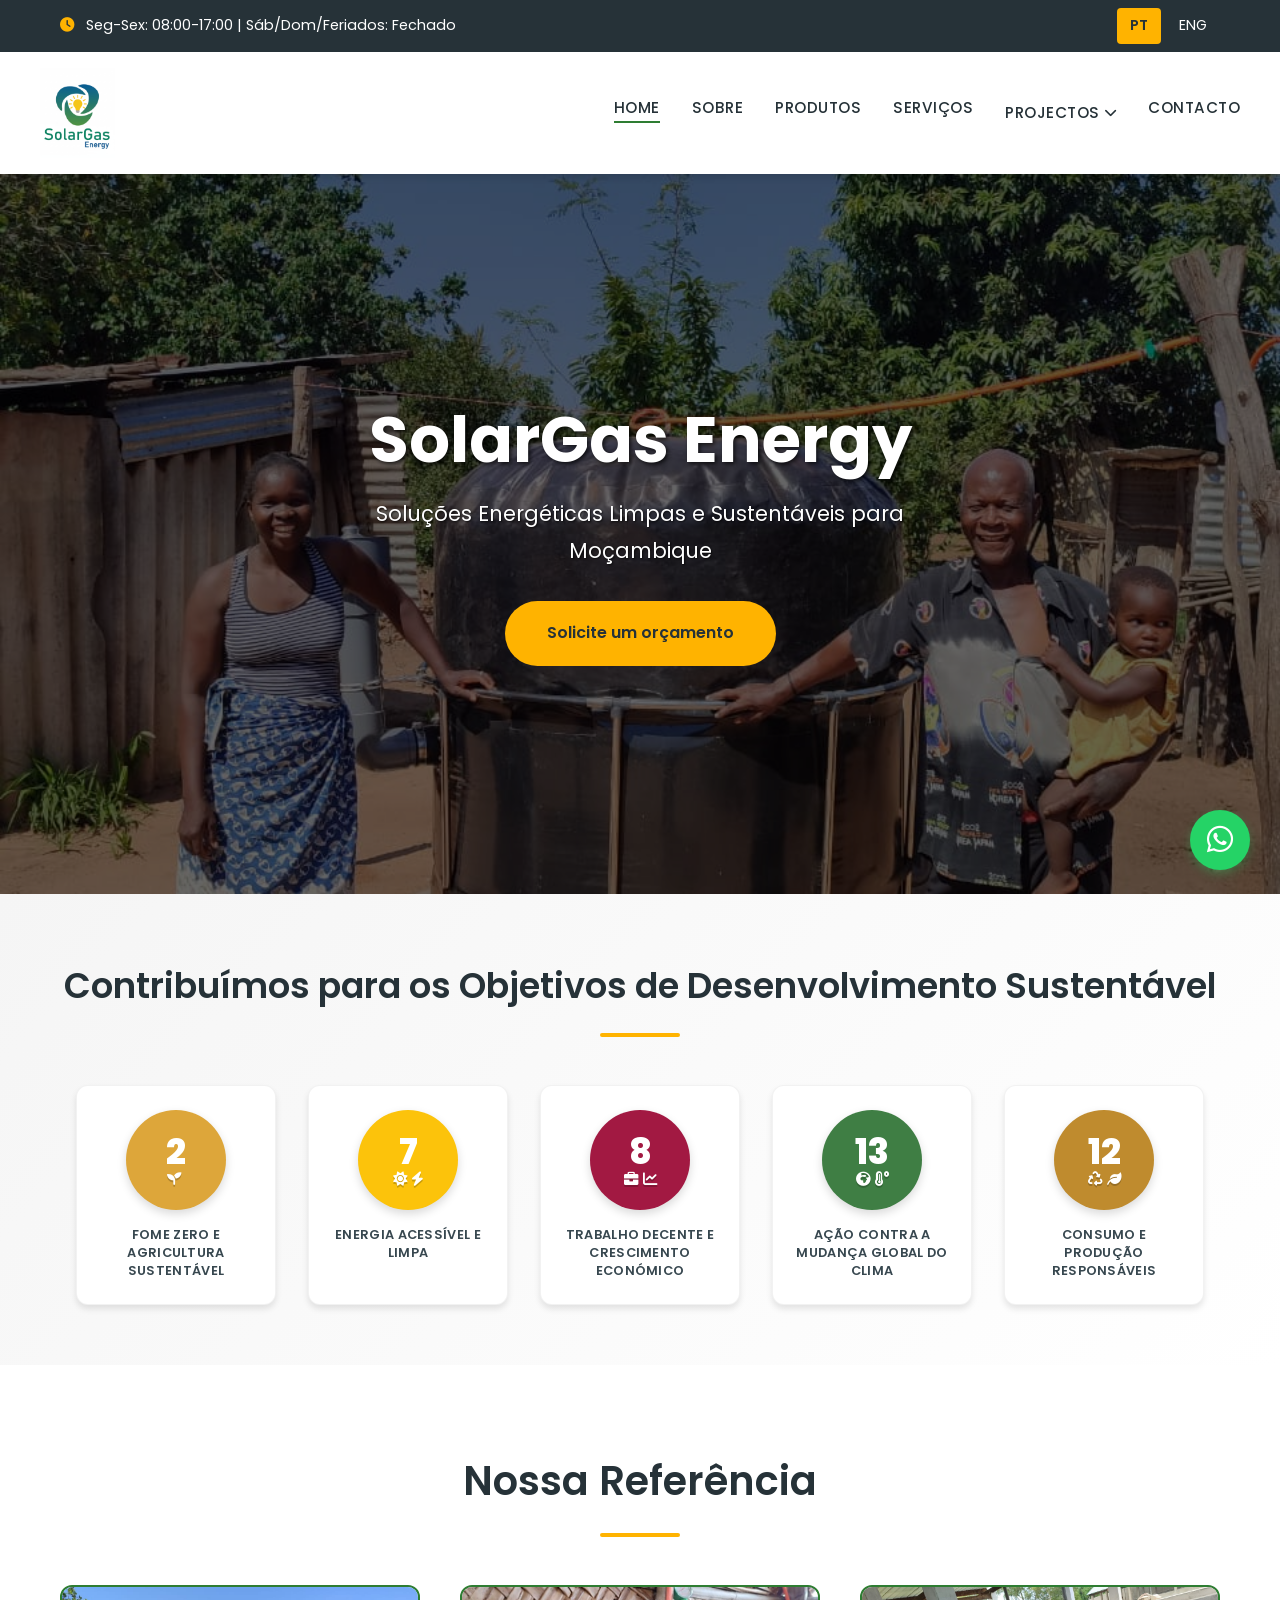
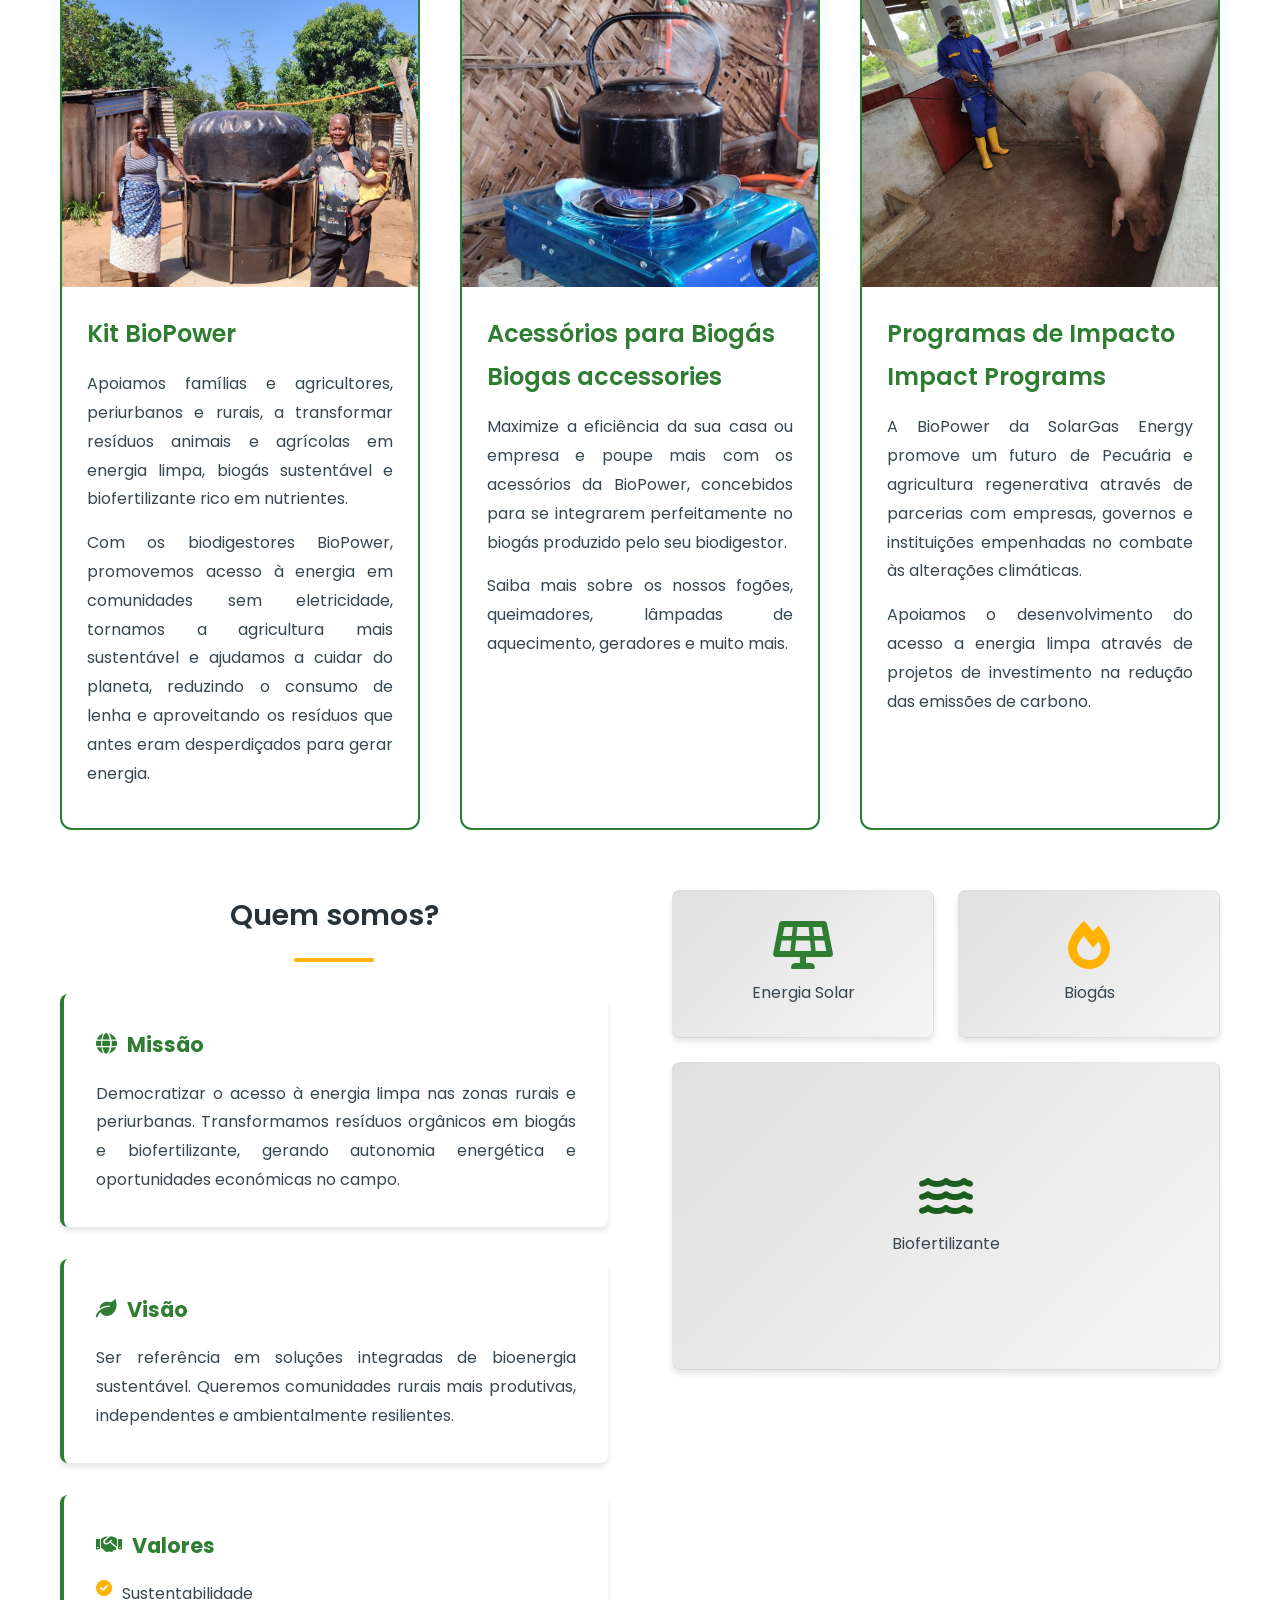
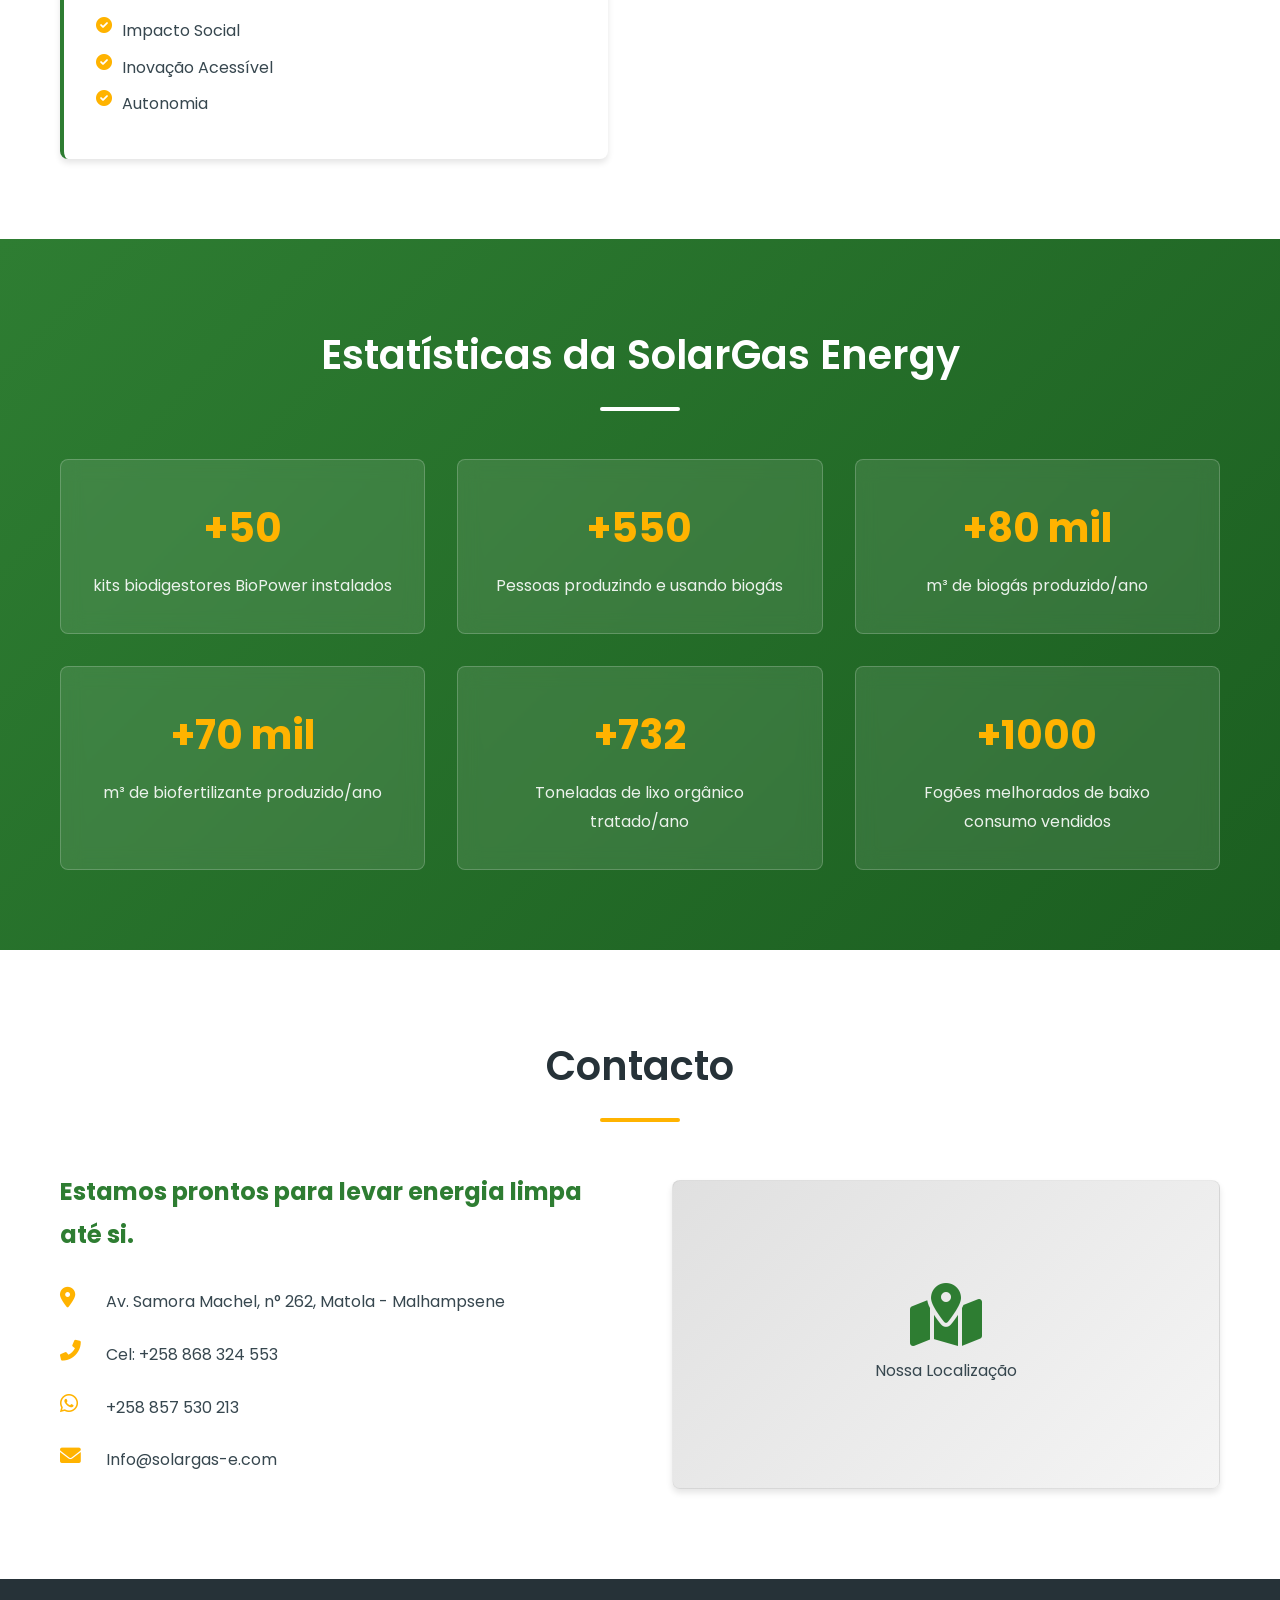
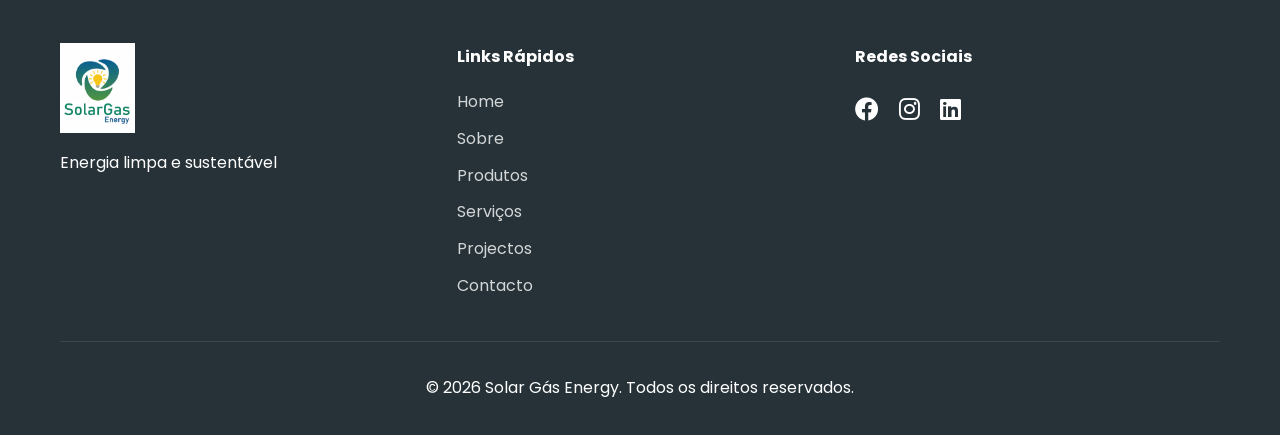
==== commit b31e8ca9: "Add files via upload" ====
--- a/index.html
+++ b/index.html
@@ -3,9 +3,9 @@
 <head>
     <meta charset="UTF-8">
     <meta name="viewport" content="width=device-width, initial-scale=1.0, maximum-scale=1.0, user-scalable=yes">
-    <title>SolarGas Energy - Energia Sustentável</title>
+    <title>SolarGas Energy - Energia Sustentável | Sustainable Energy</title>
     
-    <!-- css -->
+    <!-- CSS -->
     <style>
         :root {
             --primary-color: #2E7D32;
@@ -18,6 +18,7 @@
             --text-color: #37474F;
             --white: #FFFFFF;
             --shadow: 0 4px 6px rgba(0,0,0,0.1);
+            --shadow-lg: 0 10px 30px rgba(0,0,0,0.15);
             --border-radius: 8px;
             --border-radius-lg: 12px;
             --transition: all 0.3s ease;
@@ -31,8 +32,9 @@
 
         body {
             font-family: 'Poppins', sans-serif;
-            line-height: 1.6;
+            line-height: 1.8; /* Aumentado para melhor legibilidade */
             color: var(--text-color);
+            overflow-x: hidden;
         }
 
         body.menu-open {
@@ -46,7 +48,7 @@
             width: 100%;
         }
 
-        /* Top Bar */
+        /* ========== TOP BAR ========== */
         .top-bar {
             background: var(--dark-color);
             color: var(--white);
@@ -73,21 +75,28 @@
             gap: 5px;
         }
 
-        .language-selector a {
+        .lang-btn {
             color: var(--white);
             text-decoration: none;
             padding: 4px 12px;
             border-radius: 4px;
             transition: var(--transition);
-        }
-
-        .language-selector a.active {
+            cursor: pointer;
+            border: 1px solid transparent;
+        }
+
+        .lang-btn:hover {
+            background: rgba(255,255,255,0.1);
+            border-color: var(--secondary-color);
+        }
+
+        .lang-btn.active {
             background: var(--secondary-color);
             color: var(--dark-color);
             font-weight: 600;
         }
 
-        /* Header */
+        /* ========== HEADER ========== */
         .header {
             background: var(--white);
             box-shadow: var(--shadow);
@@ -95,6 +104,7 @@
             top: 0;
             z-index: 1000;
             width: 100%;
+            transition: var(--transition);
         }
 
         .navbar {
@@ -123,7 +133,7 @@
             object-fit: contain;
         }
 
-        /* Menu */
+        /* ========== MENU ========== */
         .nav-menu {
             display: flex;
             list-style: none;
@@ -169,7 +179,91 @@
             color: var(--primary-color);
         }
 
-        /* Hamburger */
+        /* ========== DROPDOWN ========== */
+        .nav-menu .dropdown {
+            position: relative;
+        }
+
+        .nav-menu .dropdown > a {
+            display: flex;
+            align-items: center;
+            gap: 0.3rem;
+        }
+
+        .nav-menu .dropdown > a i {
+            font-size: 0.8rem;
+            transition: transform 0.3s;
+        }
+
+        .nav-menu .dropdown:hover > a i {
+            transform: rotate(180deg);
+        }
+
+        .nav-menu .dropdown-menu {
+            position: absolute;
+            top: 100%;
+            left: 50%;
+            transform: translateX(-50%);
+            background: var(--white);
+            min-width: 240px;
+            box-shadow: var(--shadow-lg);
+            border-radius: 12px;
+            padding: 0.8rem 0;
+            opacity: 0;
+            visibility: hidden;
+            transition: all 0.3s ease;
+            z-index: 1000;
+            border: 1px solid rgba(0,0,0,0.05);
+            margin-top: 10px;
+        }
+
+        .nav-menu .dropdown-menu::before {
+            content: '';
+            position: absolute;
+            top: -8px;
+            left: 50%;
+            transform: translateX(-50%);
+            width: 0;
+            height: 0;
+            border-left: 8px solid transparent;
+            border-right: 8px solid transparent;
+            border-bottom: 8px solid var(--white);
+        }
+
+        .nav-menu .dropdown:hover .dropdown-menu {
+            opacity: 1;
+            visibility: visible;
+            margin-top: 0;
+        }
+
+        .nav-menu .dropdown-menu li {
+            margin: 0;
+            width: 100%;
+        }
+
+        .nav-menu .dropdown-menu a {
+            padding: 0.8rem 1.5rem;
+            display: flex;
+            align-items: center;
+            gap: 10px;
+            text-align: left;
+            font-size: 0.9rem;
+            text-transform: none;
+            color: var(--text-color);
+            transition: var(--transition);
+        }
+
+        .nav-menu .dropdown-menu a:hover {
+            background: var(--light-color);
+            color: var(--primary-color);
+            padding-left: 2rem;
+        }
+
+        .nav-menu .dropdown-menu a::after {
+            display: none;
+        }
+
+        /* ========== HAMBURGER ========== */
         .hamburger {
             display: none;
             cursor: pointer;
@@ -235,15 +329,20 @@
             font-size: clamp(2rem, 5vw, 4rem);
             margin-bottom: 1rem;
             text-shadow: 2px 2px 4px rgba(0,0,0,0.7);
+            font-weight: 700;
+            line-height: 1.2;
         }
 
         .hero p {
             font-size: clamp(1rem, 2vw, 1.3rem);
             margin-bottom: 2rem;
             text-shadow: 1px 1px 2px rgba(0,0,0,0.7);
-        }
-
-        /* ========== SEÇÃO ODS (ÍCONES EM BAIXO DO HERO) ========== */
+            max-width: 600px;
+            margin-left: auto;
+            margin-right: auto;
+        }
+
+        /* ========== ODS SECTION ========== */
         .ods-section {
             padding: 60px 0;
             background: linear-gradient(135deg, var(--light-color) 0%, var(--white) 100%);
@@ -259,7 +358,7 @@
             display: flex;
             flex-wrap: wrap;
             justify-content: center;
-            align-items: center;
+            align-items: stretch;
             gap: 2rem;
             max-width: 1200px;
             margin: 0 auto;
@@ -282,7 +381,7 @@
 
         .ods-card:hover {
             transform: translateY(-5px);
-            box-shadow: 0 10px 30px rgba(0,0,0,0.15);
+            box-shadow: var(--shadow-lg);
             border-color: var(--secondary-color);
         }
 
@@ -321,132 +420,23 @@
         }
 
         /* Cores oficiais dos ODS */
-        .ods-2 { background: #DDA63A; } /* Amarelo/dourado ODS 2 */
-        .ods-7 { background: #FCC30B; } /* Amarelo ODS 7 */
-        .ods-8 { background: #A21942; } /* Bordô ODS 8 */
-        .ods-13 { background: #3F7E44; } /* Verde ODS 13 */
-        .ods-12 { background: #BF8B2E; } /* Mostarda ODS 12 */
+        .ods-2 { background: #DDA63A; }
+        .ods-7 { background: #FCC30B; }
+        .ods-8 { background: #A21942; }
+        .ods-13 { background: #3F7E44; }
+        .ods-12 { background: #BF8B2E; }
 
         .ods-text p {
             font-size: 0.8rem;
             font-weight: 600;
-            line-height: 1.3;
+            line-height: 1.4;
             color: var(--text-color);
             text-transform: uppercase;
             letter-spacing: 0.3px;
             margin: 0;
         }
 
-        /* Media Queries para os ícones */
-         @media (max-width: 992px) {
-            .ods-icon{
-                width: 90px;
-                height: 90px;
-            }
-        }
-
-        .ods-number {
-        font-size: 2rem;
-    }
-
-          @media (max-width: 768px) {
-            .ods-icon{
-                width: 80px;
-                height: 80px;
-            }
-
-          }
-
-          .ods-number {
-            font-size: 1.8rem;
-          }
-
-          .ods-symbols {
-            font-size: 0.8rem;
-          }
-
-          @media (max-width: 480px) {
-            .ods-card{
-                flex-direction: row;
-                text-align: left;
-                gap: 1rem;
-                max-width: 100%;
-            }
-          }
-
-          .ods-icon {
-            width: 70px;
-            height: 70px;
-            margin-bottom: 0;
-          }
-
-          .ods-number{
-            font-size: 1.6rem;
-          }
-      
-
-        /* Linha divisória entre hero e ODS */
-        .ods-section::before {
-            content: '';
-            position: absolute;
-            top: 0;
-            left: 50%;
-            transform: translateX(-50%);
-            width: 80px;
-            height: 3px;
-            background: var(--secondary-color);
-            border-radius: 3px;
-        }
-
-        /* Buttons */
-        .btn-primary {
-            display: inline-block;
-            padding: 1rem 2.5rem;
-            background: var(--secondary-color);
-            color: var(--dark-color);
-            text-decoration: none;
-            border-radius: 50px;
-            font-weight: 600;
-            transition: var(--transition);
-            border: 2px solid transparent;
-            animation: fadeInUp 1s ease 0.4s both;
-        }
-
-        .btn-primary:hover {
-            background: var(--secondary-dark);
-            transform: translateY(-3px);
-            box-shadow: 0 5px 15px rgba(255,179,0,0.3);
-        }
-
-        /* Sections */
-        section {
-            padding: 80px 0;
-            width: 100%;
-        }
-
-        section:nth-child(even) {
-            background-color: var(--light-color);
-        }
-
-        .section-title {
-            text-align: center;
-            font-size: clamp(1.8rem, 4vw, 2.5rem);
-            margin-bottom: 3rem;
-            color: var(--dark-color);
-            position: relative;
-        }
-
-        .section-title::after {
-            content: '';
-            display: block;
-            width: 80px;
-            height: 4px;
-            background: var(--secondary-color);
-            margin: 1rem auto;
-            border-radius: 2px;
-        }
-
-        /* Reference Cards */
+        /* ========== REFERENCE CARDS ========== */
         .reference-cards {
             display: grid;
             grid-template-columns: repeat(3, 1fr);
@@ -464,19 +454,25 @@
 
         .reference-card:hover {
             transform: translateY(-5px);
-            box-shadow: 0 10px 30px rgba(0,0,0,0.15);
+            box-shadow: var(--shadow-lg);
         }
 
         .reference-image {
             height: 300px;
             background: #f0f0f0;
             position: relative;
+            overflow: hidden;
         }
 
         .reference-image img {
             width: 100%;
             height: 100%;
             object-fit: cover;
+            transition: transform 0.5s;
+        }
+
+        .reference-card:hover .reference-image img {
+            transform: scale(1.05);
         }
 
         .reference-content {
@@ -487,14 +483,17 @@
             color: var(--primary-color);
             margin-bottom: 15px;
             font-size: 1.5rem;
+            font-weight: 600;
         }
 
         .reference-content p {
-            margin-bottom: 10px;
+            margin-bottom: 15px;
             color: var(--text-color);
-        }
-
-        /* About Section */
+            text-align: justify; /* Texto justificado */
+            hyphens: auto; /* Hifenização automática */
+        }
+
+        /* ========== ABOUT SECTION ========== */
         .about-content {
             display: grid;
             grid-template-columns: 1fr 1fr;
@@ -514,6 +513,11 @@
             border-radius: var(--border-radius);
             border-left: 4px solid var(--primary-color);
             box-shadow: var(--shadow);
+        }
+
+        .mission p, .vision p, .values p {
+            text-align: justify;
+            hyphens: auto;
         }
 
         .mission h4, .vision h4, .values h4 {
@@ -568,7 +572,7 @@
             grid-column: span 2;
         }
 
-        /* Estatísticas */
+        /* ========== STATISTICS ========== */
         .estatisticas {
             background: linear-gradient(135deg, var(--primary-color), var(--primary-dark));
             color: var(--white);
@@ -613,9 +617,59 @@
         .stat-label {
             font-size: 1rem;
             opacity: 0.9;
-        }
-
-        /* Contact Section */
+            text-align: center;
+        }
+
+        /* ========== BUTTONS ========== */
+        .btn-primary {
+            display: inline-block;
+            padding: 1rem 2.5rem;
+            background: var(--secondary-color);
+            color: var(--dark-color);
+            text-decoration: none;
+            border-radius: 50px;
+            font-weight: 600;
+            transition: var(--transition);
+            border: 2px solid transparent;
+            text-align: center;
+        }
+
+        .btn-primary:hover {
+            background: var(--secondary-dark);
+            transform: translateY(-3px);
+            box-shadow: 0 5px 15px rgba(255,179,0,0.3);
+        }
+
+        /* ========== SECTIONS ========== */
+        section {
+            padding: 80px 0;
+            width: 100%;
+        }
+
+        section:nth-child(even) {
+            background-color: var(--light-color);
+        }
+
+        .section-title {
+            text-align: center;
+            font-size: clamp(1.8rem, 4vw, 2.5rem);
+            margin-bottom: 3rem;
+            color: var(--dark-color);
+            position: relative;
+            font-weight: 600;
+        }
+
+        .section-title::after {
+            content: '';
+            display: block;
+            width: 80px;
+            height: 4px;
+            background: var(--secondary-color);
+            margin: 1rem auto;
+            border-radius: 2px;
+        }
+
+        /* ========== CONTACT SECTION ========== */
         .contact-content {
             display: grid;
             grid-template-columns: 1fr 1fr;
@@ -656,7 +710,7 @@
             color: var(--primary-color);
         }
 
-        /* Footer */
+        /* ========== FOOTER ========== */
         .footer {
             background: var(--dark-color);
             color: var(--white);
@@ -716,7 +770,7 @@
             border-top: 1px solid rgba(255,255,255,0.1);
         }
 
-        /* WhatsApp Float Button */
+        /* ========== WHATSAPP FLOAT ========== */
         .whatsapp-float {
             position: fixed;
             bottom: 30px;
@@ -741,7 +795,7 @@
             animation: none;
         }
 
-        /* Animações */
+        /* ========== ANIMATIONS ========== */
         @keyframes fadeInUp {
             from {
                 opacity: 0;
@@ -765,7 +819,7 @@
             }
         }
 
-        /* Media Queries */
+        /* ========== MEDIA QUERIES ========== */
         @media screen and (max-width: 992px) {
             .reference-cards {
                 grid-template-columns: repeat(2, 1fr);
@@ -786,8 +840,8 @@
                 height: 90px;
             }
             
-            .ods-number {
-                font-size: 3rem;
+            .stats-grid {
+                grid-template-columns: repeat(2, 1fr);
             }
         }
 
@@ -799,11 +853,11 @@
             .nav-menu {
                 position: fixed;
                 left: -100%;
-                top: 80px;
+                top: 106px;
                 flex-direction: column;
                 background: var(--white);
                 width: 100%;
-                height: calc(100vh - 80px);
+                height: calc(100vh - 106px);
                 text-align: center;
                 transition: left 0.3s ease-in-out;
                 box-shadow: 0 10px 20px rgba(0,0,0,0.1);
@@ -819,7 +873,7 @@
             }
 
             .nav-menu li {
-                margin: 1.5rem 0;
+                margin: 1rem 0;
                 width: 100%;
             }
 
@@ -832,6 +886,33 @@
 
             .nav-menu a::after {
                 display: none;
+            }
+
+            /* Dropdown mobile */
+            .nav-menu .dropdown-menu {
+                position: static;
+                opacity: 1;
+                visibility: visible;
+                box-shadow: none;
+                padding: 0;
+                margin: 0;
+                min-width: 100%;
+                transform: none;
+                display: none;
+                background: var(--light-color);
+                border-radius: 0;
+            }
+            
+            .nav-menu .dropdown-menu::before {
+                display: none;
+            }
+            
+            .nav-menu .dropdown.active .dropdown-menu {
+                display: block;
+            }
+            
+            .nav-menu .dropdown > a i {
+                margin-left: auto;
             }
 
             .hamburger.active .bar:nth-child(2) {
@@ -911,7 +992,7 @@
             }
             
             .ods-number {
-                font-size: 2.5rem;
+                font-size: 2rem;
             }
             
             .ods-text p {
@@ -969,130 +1050,29 @@
             }
         }
 
-        /* Para telas grandes, 5 cards em linha */
         @media (min-width: 1200px) {
             .ods-grid {
                 flex-wrap: nowrap;
             }
         }
 
-        /* ========== MENU DROPDOWN ========== */
-.nav-menu li {
-    position: relative;
-}
-
-/* Estilo do dropdown */
-.nav-menu .dropdown {
-    position: relative;
-}
-
-.nav-menu .dropdown-menu {
-    position: absolute;
-    top: 100%;
-    left: 50%;
-    transform: translateX(-50%);
-    background: var(--white);
-    min-width: 220px;
-    box-shadow: var(--shadow-lg);
-    border-radius: 12px;
-    padding: 0.8rem 0;
-    opacity: 0;
-    visibility: hidden;
-    transition: all 0.3s ease;
-    z-index: 1000;
-    border: 1px solid rgba(0,0,0,0.05);
-    margin-top: 10px;
-}
-
-/* Seta do dropdown */
-.nav-menu .dropdown-menu::before {
-    content: '';
-    position: absolute;
-    top: -8px;
-    left: 50%;
-    transform: translateX(-50%);
-    width: 0;
-    height: 0;
-    border-left: 8px solid transparent;
-    border-right: 8px solid transparent;
-    border-bottom: 8px solid var(--white);
-}
-
-/* Mostrar dropdown ao passar o mouse */
-.nav-menu .dropdown:hover .dropdown-menu {
-    opacity: 1;
-    visibility: visible;
-    margin-top: 0;
-}
-
-/* Itens do dropdown */
-.nav-menu .dropdown-menu li {
-    margin: 0;
-    width: 100%;
-}
-
-.nav-menu .dropdown-menu a {
-    padding: 0.8rem 1.5rem;
-    display: block;
-    text-align: left;
-    font-size: 0.9rem;
-    text-transform: none;
-    color: var(--text-color);
-    transition: var(--transition);
-}
-
-.nav-menu .dropdown-menu a:hover {
-    background: var(--light-color);
-    color: var(--primary-color);
-    padding-left: 2rem;
-}
-
-.nav-menu .dropdown-menu a::after {
-    display: none;
-}
-
-/* Indicador de dropdown (seta para baixo) */
-.nav-menu .dropdown > a {
-    display: flex;
-    align-items: center;
-    gap: 0.3rem;
-}
-
-.nav-menu .dropdown > a i {
-    font-size: 0.8rem;
-    transition: transform 0.3s;
-}
-
-.nav-menu .dropdown:hover > a i {
-    transform: rotate(180deg);
-}
-
-/* Mobile - ajustes */
-@media (max-width: 768px) {
-    .nav-menu .dropdown-menu {
-        position: static;
-        opacity: 1;
-        visibility: visible;
-        box-shadow: none;
-        padding: 0;
-        margin: 0;
-        min-width: 100%;
-        transform: none;
-        display: none;
-    }
-    
-    .nav-menu .dropdown-menu::before {
-        display: none;
-    }
-    
-    .nav-menu .dropdown.active .dropdown-menu {
-        display: block;
-    }
-    
-    .nav-menu .dropdown > a i {
-        margin-left: auto;
-    }
-}
+        /* ========== UTILITY CLASSES ========== */
+        .text-justify {
+            text-align: justify !important;
+            hyphens: auto !important;
+        }
+
+        .text-center {
+            text-align: center !important;
+        }
+
+        .text-left {
+            text-align: left !important;
+        }
+
+        .text-right {
+            text-align: right !important;
+        }
     </style>
 
     <!-- Font Awesome -->
@@ -1107,7 +1087,9 @@
         <div class="container">
             <div class="top-bar-content">
                 <div class="contact-info-top">
-                    <span><i class="fas fa-clock"></i> <span class="text-pt">Seg-Sex: 08:00-17:00 | Sáb/Dom/Feriados: Fechado</span><span class="text-en" style="display: none;">Mon-Fri: 08:00-17:00 | Sat/Sun/Holidays: Closed</span></span>
+                    <i class="fas fa-clock"></i>
+                    <span class="text-pt">Seg-Sex: 08:00-17:00 | Sáb/Dom/Feriados: Fechado</span>
+                    <span class="text-en" style="display: none;">Mon-Fri: 08:00-17:00 | Sat/Sun/Holidays: Closed</span>
                 </div>
                 <div class="language-selector">
                     <a href="#" class="lang-btn active" data-lang="pt">PT</a>
@@ -1125,38 +1107,38 @@
             </div>
             
             <ul class="nav-menu">
-    <li><a href="index.html" data-pt="Home" data-en="Home">Home</a></li>
-    <li><a href="sobre.html" data-pt="Sobre" data-en="About">Sobre</a></li>
-    <li><a href="produtos.html" data-pt="Produtos" data-en="Products">Produtos</a></li>
-    <li><a href="servicos.html" data-pt="Serviços" data-en="Services">Serviços</a></li>
-    
-    <!-- DROPDOWN DE PROJECTOS -->
-    <li class="dropdown">
-        <a href="javascript:void(0);" class="dropdown-toggle">
-            <span class="text-pt">Projectos</span>
-            <span class="text-en" style="display: none;">Projects</span>
-            <i class="fas fa-chevron-down"></i>
-        </a>
-        <ul class="dropdown-menu">
-            <li>
-                <a href="projectos.html">
-                    <i class="fas fa-clipboard-list" style="margin-right: 0.5rem;"></i>
-                    <span class="text-pt">Nossos Projectos</span>
-                    <span class="text-en" style="display: none;">Our Projects</span>
-                </a>
-            </li>
-            <li>
-                <a href="galeria-projecto.html">
-                    <i class="fas fa-images" style="margin-right: 0.5rem;"></i>
-                    <span class="text-pt">Galeria Projectos</span>
-                    <span class="text-en" style="display: none;">Projects Gallery</span>
-                </a>
-            </li>
-        </ul>
-    </li>
-    
-    <li><a href="contacto.html" data-pt="Contacto" data-en="Contact">Contacto</a></li>
-</ul>
+                <li><a href="index.html" class="lang-pt" data-pt="Home" data-en="Home">Home</a></li>
+                <li><a href="sobre.html" class="lang-pt" data-pt="Sobre" data-en="About">Sobre</a></li>
+                <li><a href="produtos.html" class="lang-pt" data-pt="Produtos" data-en="Products">Produtos</a></li>
+                <li><a href="servicos.html" class="lang-pt" data-pt="Serviços" data-en="Services">Serviços</a></li>
+                
+                <!-- Dropdown Projetos -->
+                <li class="dropdown">
+                    <a href="javascript:void(0);" class="dropdown-toggle">
+                        <span class="text-pt">Projectos</span>
+                        <span class="text-en" style="display: none;">Projects</span>
+                        <i class="fas fa-chevron-down"></i>
+                    </a>
+                    <ul class="dropdown-menu">
+                        <li>
+                            <a href="projectos.html">
+                                <i class="fas fa-clipboard-list"></i>
+                                <span class="text-pt">Nossos Projectos</span>
+                                <span class="text-en" style="display: none;">Our Projects</span>
+                            </a>
+                        </li>
+                        <li>
+                            <a href="galeria-projecto.html">
+                                <i class="fas fa-images"></i>
+                                <span class="text-pt">Galeria Projectos</span>
+                                <span class="text-en" style="display: none;">Projects Gallery</span>
+                            </a>
+                        </li>
+                    </ul>
+                </li>
+                
+                <li><a href="contacto.html" class="lang-pt" data-pt="Contacto" data-en="Contact">Contacto</a></li>
+            </ul>
             
             <div class="hamburger">
                 <span class="bar"></span>
@@ -1166,10 +1148,10 @@
         </nav>
     </header>
 
-    <!-- Hero Section (SIMPLIFICADA) -->
+    <!-- Hero Section -->
     <section id="home" class="hero">
         <div class="hero-background">
-            <img src="./img/hero-principal.jpeg" alt="Energia Sustentável" onerror="this.style.display='none'; this.parentElement.style.background='linear-gradient(135deg, var(--primary-color), var(--primary-dark))';">
+            <img src="./img/galeria-hero.jpeg" alt="Energia Sustentável" onerror="this.style.display='none'; this.parentElement.style.background='linear-gradient(135deg, var(--primary-color), var(--primary-dark))';">
         </div>
         <div class="hero-overlay"></div>
         <div class="hero-content">
@@ -1177,97 +1159,99 @@
             <h1 class="text-en" style="display: none;">SolarGas Energy</h1>
             <p class="text-pt">Soluções Energéticas Limpas e Sustentáveis para Moçambique</p>
             <p class="text-en" style="display: none;">Clean and Sustainable Energy Solutions for Mozambique</p>
-            <a href="contacto.html" class="btn-primary text-pt">Solicite um orçamento</a>
-            <a href="contacto.html" class="btn-primary text-en" style="display: none;">Request a quote</a>
+            <a href="contacto.html" class="btn-primary">
+                <span class="text-pt">Solicite um orçamento</span>
+                <span class="text-en" style="display: none;">Request a quote</span>
+            </a>
         </div>
     </section>
 
-    <!-- SEÇÃO ODS CORRIGIDA - COM SÍMBOLOS IGUAIS À IMAGEM -->
-<section class="ods-section">
-    <div class="container">
-        <h2 class="section-title">
-            <span class="text-pt">Contribuímos para os Objetivos de Desenvolvimento Sustentável</span>
-            <span class="text-en" style="display: none;">We contribute to the Sustainable Development Goals</span>
-        </h2>
-        
-        <div class="ods-grid">
-            <!-- ODS 2 - Fome Zero (com símbolos de planta e trigo) -->
-            <div class="ods-card">
-                <div class="ods-icon ods-2">
-                    <span class="ods-number">2</span>
-                    <div class="ods-symbols">
-                        <i class="fas fa-seedling"></i>
-                        <i class="fas fa-wheat-alt"></i>
-                    </div>
-                </div>
-                <div class="ods-text">
-                    <p class="text-pt">FOME ZERO E<br>AGRICULTURA SUSTENTÁVEL</p>
-                    <p class="text-en" style="display: none;">ZERO HUNGER AND<br>SUSTAINABLE AGRICULTURE</p>
-                </div>
-            </div>
-
-            <!-- ODS 7 - Energia Limpa (com símbolos de sol e raio) -->
-            <div class="ods-card">
-                <div class="ods-icon ods-7">
-                    <span class="ods-number">7</span>
-                    <div class="ods-symbols">
-                        <i class="fas fa-sun"></i>
-                        <i class="fas fa-bolt"></i>
-                    </div>
-                </div>
-                <div class="ods-text">
-                    <p class="text-pt">ENERGIA ACESSÍVEL<br>E LIMPA</p>
-                    <p class="text-en" style="display: none;">AFFORDABLE AND<br>CLEAN ENERGY</p>
-                </div>
-            </div>
-
-            <!-- ODS 8 - Trabalho Decente (com símbolos de maleta e gráfico) -->
-            <div class="ods-card">
-                <div class="ods-icon ods-8">
-                    <span class="ods-number">8</span>
-                    <div class="ods-symbols">
-                        <i class="fas fa-briefcase"></i>
-                        <i class="fas fa-chart-line"></i>
-                    </div>
-                </div>
-                <div class="ods-text">
-                    <p class="text-pt">TRABALHO DECENTE E<br>CRESCIMENTO ECONÓMICO</p>
-                    <p class="text-en" style="display: none;">DECENT WORK AND<br>ECONOMIC GROWTH</p>
-                </div>
-            </div>
-
-            <!-- ODS 13 - Ação Climática (com símbolos de planeta e temperatura) -->
-            <div class="ods-card">
-                <div class="ods-icon ods-13">
-                    <span class="ods-number">13</span>
-                    <div class="ods-symbols">
-                        <i class="fas fa-globe-africa"></i>
-                        <i class="fas fa-temperature-high"></i>
-                    </div>
-                </div>
-                <div class="ods-text">
-                    <p class="text-pt">AÇÃO CONTRA A<br>MUDANÇA GLOBAL DO CLIMA</p>
-                    <p class="text-en" style="display: none;">CLIMATE ACTION</p>
-                </div>
-            </div>
-
-            <!-- ODS 12 - Consumo Responsável (com símbolos de reciclagem e folha) -->
-            <div class="ods-card">
-                <div class="ods-icon ods-12">
-                    <span class="ods-number">12</span>
-                    <div class="ods-symbols">
-                        <i class="fas fa-recycle"></i>
-                        <i class="fas fa-leaf"></i>
-                    </div>
-                </div>
-                <div class="ods-text">
-                    <p class="text-pt">CONSUMO E PRODUÇÃO<br>RESPONSÁVEIS</p>
-                    <p class="text-en" style="display: none;">RESPONSIBLE CONSUMPTION<br>AND PRODUCTION</p>
+    <!-- ODS Section -->
+    <section class="ods-section">
+        <div class="container">
+            <h2 class="section-title">
+                <span class="text-pt">Contribuímos para os Objetivos de Desenvolvimento Sustentável</span>
+                <span class="text-en" style="display: none;">We contribute to the Sustainable Development Goals</span>
+            </h2>
+            
+            <div class="ods-grid">
+                <!-- ODS 2 -->
+                <div class="ods-card">
+                    <div class="ods-icon ods-2">
+                        <span class="ods-number">2</span>
+                        <div class="ods-symbols">
+                            <i class="fas fa-seedling"></i>
+                            <i class="fas fa-wheat-alt"></i>
+                        </div>
+                    </div>
+                    <div class="ods-text">
+                        <p class="text-pt">FOME ZERO E AGRICULTURA SUSTENTÁVEL</p>
+                        <p class="text-en" style="display: none;">ZERO HUNGER AND SUSTAINABLE AGRICULTURE</p>
+                    </div>
+                </div>
+
+                <!-- ODS 7 -->
+                <div class="ods-card">
+                    <div class="ods-icon ods-7">
+                        <span class="ods-number">7</span>
+                        <div class="ods-symbols">
+                            <i class="fas fa-sun"></i>
+                            <i class="fas fa-bolt"></i>
+                        </div>
+                    </div>
+                    <div class="ods-text">
+                        <p class="text-pt">ENERGIA ACESSÍVEL E LIMPA</p>
+                        <p class="text-en" style="display: none;">AFFORDABLE AND CLEAN ENERGY</p>
+                    </div>
+                </div>
+
+                <!-- ODS 8 -->
+                <div class="ods-card">
+                    <div class="ods-icon ods-8">
+                        <span class="ods-number">8</span>
+                        <div class="ods-symbols">
+                            <i class="fas fa-briefcase"></i>
+                            <i class="fas fa-chart-line"></i>
+                        </div>
+                    </div>
+                    <div class="ods-text">
+                        <p class="text-pt">TRABALHO DECENTE E CRESCIMENTO ECONÓMICO</p>
+                        <p class="text-en" style="display: none;">DECENT WORK AND ECONOMIC GROWTH</p>
+                    </div>
+                </div>
+
+                <!-- ODS 13 -->
+                <div class="ods-card">
+                    <div class="ods-icon ods-13">
+                        <span class="ods-number">13</span>
+                        <div class="ods-symbols">
+                            <i class="fas fa-globe-africa"></i>
+                            <i class="fas fa-temperature-high"></i>
+                        </div>
+                    </div>
+                    <div class="ods-text">
+                        <p class="text-pt">AÇÃO CONTRA A MUDANÇA GLOBAL DO CLIMA</p>
+                        <p class="text-en" style="display: none;">CLIMATE ACTION</p>
+                    </div>
+                </div>
+
+                <!-- ODS 12 -->
+                <div class="ods-card">
+                    <div class="ods-icon ods-12">
+                        <span class="ods-number">12</span>
+                        <div class="ods-symbols">
+                            <i class="fas fa-recycle"></i>
+                            <i class="fas fa-leaf"></i>
+                        </div>
+                    </div>
+                    <div class="ods-text">
+                        <p class="text-pt">CONSUMO E PRODUÇÃO RESPONSÁVEIS</p>
+                        <p class="text-en" style="display: none;">RESPONSIBLE CONSUMPTION AND PRODUCTION</p>
+                    </div>
                 </div>
             </div>
         </div>
-    </div>
-</section>
+    </section>
 
     <!-- Nossa Referência Section -->
     <section id="about" class="about">
@@ -1277,7 +1261,6 @@
                 <span class="text-en" style="display: none;">Our Reference</span>
             </h2>
             
-            <!-- Cards de Referência -->
             <div class="reference-cards">
                 <!-- Card 1 -->
                 <div class="reference-card">
@@ -1296,10 +1279,13 @@
                 <!-- Card 2 -->
                 <div class="reference-card">
                     <div class="reference-image">
-                        <img src="./img/referencia-2.jpeg" alt="Acessórios" onerror="this.src='https://via.placeholder.com/400x200?text=Acessorios'">
+                        <img src="./img/referencia-2.jpeg" alt="Acessórios para Biogás" onerror="this.src='https://via.placeholder.com/400x200?text=Acessorios'">
                     </div>
                     <div class="reference-content">
-                        <h3>Acessórios para Biogás</h3>
+                        <h3>
+                            <span class="text-pt">Acessórios para Biogás</span>
+                            <span class="text-en">Biogas accessories</span>
+                        </h3>
                         <p class="text-pt">Maximize a eficiência da sua casa ou empresa e poupe mais com os acessórios da BioPower, concebidos para se integrarem perfeitamente no biogás produzido pelo seu biodigestor.</p>
                         <p class="text-pt">Saiba mais sobre os nossos fogões, queimadores, lâmpadas de aquecimento, geradores e muito mais.</p>
                         <p class="text-en" style="display: none;">Maximize the efficiency of your home or business and save more with BioPower accessories, designed to integrate perfectly with the biogas produced by your biodigester.</p>
@@ -1310,10 +1296,13 @@
                 <!-- Card 3 -->
                 <div class="reference-card">
                     <div class="reference-image">
-                        <img src="./img/referencia3.jpg" alt="Programas" onerror="this.src='https://via.placeholder.com/400x200?text=Programas'">
+                        <img src="./img/referencia3.jpg" alt="Programas de Impacto" onerror="this.src='https://via.placeholder.com/400x200?text=Programas'">
                     </div>
                     <div class="reference-content">
-                        <h3>Programas de Impacto</h3>
+                        <h3>
+                             <span class="text-pt">Programas de Impacto</span>
+                             <span class="text-en">Impact Programs</span>
+                        </h3>
                         <p class="text-pt">A BioPower da SolarGas Energy promove um futuro de Pecuária e agricultura regenerativa através de parcerias com empresas, governos e instituições empenhadas no combate às alterações climáticas.</p>
                         <p class="text-pt">Apoiamos o desenvolvimento do acesso a energia limpa através de projetos de investimento na redução das emissões de carbono.</p>
                         <p class="text-en" style="display: none;">BioPower from SolarGas Energy promotes a future of regenerative livestock and agriculture through partnerships with companies, governments and institutions committed to combating climate change.</p>
@@ -1325,35 +1314,59 @@
             <!-- Quem Somos -->
             <div class="about-content">
                 <div class="about-text">
-                    <h3>
+                    <h3 class="section-title" style="font-size: 1.8rem; margin-bottom: 2rem;">
                         <span class="text-pt">Quem somos?</span>
                         <span class="text-en" style="display: none;">Who we are?</span>
                     </h3>
                     
                     <div class="mission-vision-values">
                         <div class="mission">
-                            <h4><i class="fas fa-globe"></i> <span class="text-pt">🌍 Missão</span><span class="text-en" style="display: none;">🌍 Mission</span></h4>
-                            <p class="text-pt">Democratizar o acesso à energia limpa nas zonas rurais e periurbanas.</p>
-                            <p class="text-pt">Transformamos resíduos orgânicos em biogás e biofertilizante, gerando autonomia energética e oportunidades económicas no campo.</p>
-                            <p class="text-en" style="display: none;">Democratize access to clean energy in rural and peri-urban areas.</p>
-                            <p class="text-en" style="display: none;">We transform organic waste into biogas and biofertilizer, generating energy autonomy and economic opportunities in the countryside.</p>
+                            <h4>
+                                <i class="fas fa-globe"></i> 
+                                <span class="text-pt">Missão</span>
+                                <span class="text-en" style="display: none;">Mission</span>
+                            </h4>
+                            <p class="text-pt">Democratizar o acesso à energia limpa nas zonas rurais e periurbanas. Transformamos resíduos orgânicos em biogás e biofertilizante, gerando autonomia energética e oportunidades económicas no campo.</p>
+                            <p class="text-en" style="display: none;">Democratize access to clean energy in rural and peri-urban areas. We transform organic waste into biogas and biofertilizer, generating energy autonomy and economic opportunities in the countryside.</p>
                         </div>
                         
                         <div class="vision">
-                            <h4><i class="fas fa-leaf"></i> <span class="text-pt">🌱 Visão</span><span class="text-en" style="display: none;">🌱 Vision</span></h4>
-                            <p class="text-pt">Ser referência em soluções integradas de bioenergia sustentável.</p>
-                            <p class="text-pt">Queremos comunidades rurais mais produtivas, independentes e ambientalmente resilientes.</p>
-                            <p class="text-en" style="display: none;">To be a reference in integrated sustainable bioenergy solutions.</p>
-                            <p class="text-en" style="display: none;">We want more productive, independent, and environmentally resilient rural communities.</p>
+                            <h4>
+                                <i class="fas fa-leaf"></i> 
+                                <span class="text-pt">Visão</span>
+                                <span class="text-en" style="display: none;">Vision</span>
+                            </h4>
+                            <p class="text-pt">Ser referência em soluções integradas de bioenergia sustentável. Queremos comunidades rurais mais produtivas, independentes e ambientalmente resilientes.</p>
+                            <p class="text-en" style="display: none;">To be a reference in integrated sustainable bioenergy solutions. We want more productive, independent, and environmentally resilient rural communities.</p>
                         </div>
                         
                         <div class="values">
-                            <h4><i class="fas fa-handshake"></i> <span class="text-pt">🤝 Valores</span><span class="text-en" style="display: none;">🤝 Values</span></h4>
+                            <h4>
+                                <i class="fas fa-handshake"></i> 
+                                <span class="text-pt">Valores</span>
+                                <span class="text-en" style="display: none;">Values</span>
+                            </h4>
                             <ul class="values-list">
-                                <li><i class="fas fa-check-circle"></i> <span class="text-pt">Sustentabilidade</span><span class="text-en" style="display: none;">Sustainability</span></li>
-                                <li><i class="fas fa-check-circle"></i> <span class="text-pt">Impacto Social</span><span class="text-en" style="display: none;">Social Impact</span></li>
-                                <li><i class="fas fa-check-circle"></i> <span class="text-pt">Inovação Acessível</span><span class="text-en" style="display: none;">Accessible Innovation</span></li>
-                                <li><i class="fas fa-check-circle"></i> <span class="text-pt">Autonomia</span><span class="text-en" style="display: none;">Autonomy</span></li>
+                                <li>
+                                    <i class="fas fa-check-circle"></i> 
+                                    <span class="text-pt">Sustentabilidade</span>
+                                    <span class="text-en" style="display: none;">Sustainability</span>
+                                </li>
+                                <li>
+                                    <i class="fas fa-check-circle"></i> 
+                                    <span class="text-pt">Impacto Social</span>
+                                    <span class="text-en" style="display: none;">Social Impact</span>
+                                </li>
+                                <li>
+                                    <i class="fas fa-check-circle"></i> 
+                                    <span class="text-pt">Inovação Acessível</span>
+                                    <span class="text-en" style="display: none;">Accessible Innovation</span>
+                                </li>
+                                <li>
+                                    <i class="fas fa-check-circle"></i> 
+                                    <span class="text-pt">Autonomia</span>
+                                    <span class="text-en" style="display: none;">Autonomy</span>
+                                </li>
                             </ul>
                         </div>
                     </div>
@@ -1438,8 +1451,10 @@
             
             <div class="contact-content">
                 <div class="contact-info">
-                    <h3 class="text-pt">Estamos prontos para levar energia limpa até si.</h3>
-                    <h3 class="text-en" style="display: none;">We are ready to bring clean energy to you.</h3>
+                    <h3>
+                        <span class="text-pt">Estamos prontos para levar energia limpa até si.</span>
+                        <span class="text-en" style="display: none;">We are ready to bring clean energy to you.</span>
+                    </h3>
                     
                     <div class="contact-details">
                         <div class="contact-item">
@@ -1488,8 +1503,10 @@
                 </div>
                 
                 <div class="footer-links">
-                    <h4 class="text-pt">Links Rápidos</h4>
-                    <h4 class="text-en" style="display: none;">Quick Links</h4>
+                    <h4>
+                        <span class="text-pt">Links Rápidos</span>
+                        <span class="text-en" style="display: none;">Quick Links</span>
+                    </h4>
                     <ul>
                         <li><a href="index.html" data-pt="Home" data-en="Home">Home</a></li>
                         <li><a href="sobre.html" data-pt="Sobre" data-en="About us">Sobre</a></li>
@@ -1501,8 +1518,10 @@
                 </div>
                 
                 <div class="footer-social">
-                    <h4 class="text-pt">Redes Sociais</h4>
-                    <h4 class="text-en" style="display: none;">Social Media</h4>
+                    <h4>
+                        <span class="text-pt">Redes Sociais</span>
+                        <span class="text-en" style="display: none;">Social Media</span>
+                    </h4>
                     <div class="social-icons">
                         <a href="#" target="_blank"><i class="fab fa-facebook"></i></a>
                         <a href="https://www.instagram.com/solargas_energy" target="_blank"><i class="fab fa-instagram"></i></a>
@@ -1531,9 +1550,10 @@
             const hamburger = document.querySelector('.hamburger');
             const navMenu = document.querySelector('.nav-menu');
             const body = document.body;
+            const dropdowns = document.querySelectorAll('.dropdown');
 
             if (hamburger && navMenu) {
-                
+                // Toggle menu
                 hamburger.addEventListener('click', function(e) {
                     e.preventDefault();
                     e.stopPropagation();
@@ -1543,14 +1563,19 @@
                     body.classList.toggle('menu-open');
                 });
 
-                document.querySelectorAll('.nav-menu a').forEach(link => {
+                // Close menu when clicking on links
+                document.querySelectorAll('.nav-menu a:not(.dropdown-toggle)').forEach(link => {
                     link.addEventListener('click', function() {
                         hamburger.classList.remove('active');
                         navMenu.classList.remove('active');
                         body.classList.remove('menu-open');
+                        
+                        // Close all dropdowns
+                        dropdowns.forEach(drop => drop.classList.remove('active'));
                     });
                 });
 
+                // Close menu when clicking outside
                 document.addEventListener('click', function(e) {
                     if (navMenu.classList.contains('active') && 
                         !navMenu.contains(e.target) && 
@@ -1558,22 +1583,48 @@
                         hamburger.classList.remove('active');
                         navMenu.classList.remove('active');
                         body.classList.remove('menu-open');
+                        
+                        // Close all dropdowns
+                        dropdowns.forEach(drop => drop.classList.remove('active'));
                     }
                 });
 
+                // Handle resize
                 window.addEventListener('resize', function() {
                     if (window.innerWidth > 768 && navMenu.classList.contains('active')) {
                         hamburger.classList.remove('active');
                         navMenu.classList.remove('active');
                         body.classList.remove('menu-open');
+                        
+                        // Close all dropdowns
+                        dropdowns.forEach(drop => drop.classList.remove('active'));
                     }
                 });
+
+                // Mobile dropdown toggle
+                if (window.innerWidth <= 768) {
+                    dropdowns.forEach(dropdown => {
+                        const link = dropdown.querySelector('.dropdown-toggle');
+                        link.addEventListener('click', function(e) {
+                            e.preventDefault();
+                            e.stopPropagation();
+                            
+                            // Close other dropdowns
+                            dropdowns.forEach(d => {
+                                if (d !== dropdown) d.classList.remove('active');
+                            });
+                            
+                            dropdown.classList.toggle('active');
+                        });
+                    });
+                }
             }
 
             // ==================== SISTEMA DE TRADUÇÃO ====================
             const langButtons = document.querySelectorAll('.lang-btn');
             
             function setLanguage(lang) {
+                // Update active button
                 langButtons.forEach(btn => {
                     if (btn.dataset.lang === lang) {
                         btn.classList.add('active');
@@ -1582,6 +1633,7 @@
                     }
                 });
 
+                // Show/hide text elements
                 document.querySelectorAll('.text-pt, .text-en').forEach(el => {
                     if (el.classList.contains(`text-${lang}`)) {
                         el.style.display = '';
@@ -1590,15 +1642,33 @@
                     }
                 });
 
+                // Update navigation links with data attributes
                 document.querySelectorAll('.nav-menu a, .footer-links a').forEach(link => {
                     if (link.dataset && link.dataset[lang]) {
-                        link.textContent = link.dataset[lang];
+                        // Check if it's a dropdown toggle
+                        if (link.classList.contains('dropdown-toggle')) {
+                            const span = link.querySelector(`.text-${lang}`);
+                            if (span) {
+                                span.style.display = '';
+                            }
+                            const otherSpan = link.querySelector(`.text-${lang === 'pt' ? 'en' : 'pt'}`);
+                            if (otherSpan) {
+                                otherSpan.style.display = 'none';
+                            }
+                        } else {
+                            link.textContent = link.dataset[lang];
+                        }
                     }
                 });
 
+                // Save preference
                 localStorage.setItem('preferred-language', lang);
-            }
-
+                
+                // Update HTML lang attribute
+                document.documentElement.lang = lang;
+            }
+
+            // Add click handlers
             langButtons.forEach(btn => {
                 btn.addEventListener('click', function(e) {
                     e.preventDefault();
@@ -1606,6 +1676,7 @@
                 });
             });
 
+            // Load saved language
             const savedLang = localStorage.getItem('preferred-language');
             if (savedLang && (savedLang === 'pt' || savedLang === 'en')) {
                 setLanguage(savedLang);
@@ -1626,18 +1697,34 @@
                 }
             });
 
-            // Dropdown para mobile
-const dropdowns = document.querySelectorAll('.dropdown');
-
-if (window.innerWidth <= 768) {
-    dropdowns.forEach(dropdown => {
-        const link = dropdown.querySelector('.dropdown-toggle');
-        link.addEventListener('click', function(e) {
-            e.preventDefault();
-            dropdown.classList.toggle('active');
-        });
-    });
-}
+            // ==================== SMOOTH SCROLL ====================
+            document.querySelectorAll('a[href^="#"]').forEach(anchor => {
+                anchor.addEventListener('click', function (e) {
+                    const href = this.getAttribute('href');
+                    if (href !== "#" && href !== "#!") {
+                        e.preventDefault();
+                        const target = document.querySelector(href);
+                        if (target) {
+                            target.scrollIntoView({
+                                behavior: 'smooth',
+                                block: 'start'
+                            });
+                        }
+                    }
+                });
+            });
+
+            // ==================== ACTIVE MENU ITEM ====================
+            const currentLocation = window.location.pathname;
+            const menuItems = document.querySelectorAll('.nav-menu a:not(.dropdown-toggle)');
+            
+            menuItems.forEach(item => {
+                const href = item.getAttribute('href');
+                if (href === currentLocation.split('/').pop() || 
+                    (currentLocation.endsWith('/') && href === 'index.html')) {
+                    item.classList.add('active');
+                }
+            });
         });
     </script>
 </body>
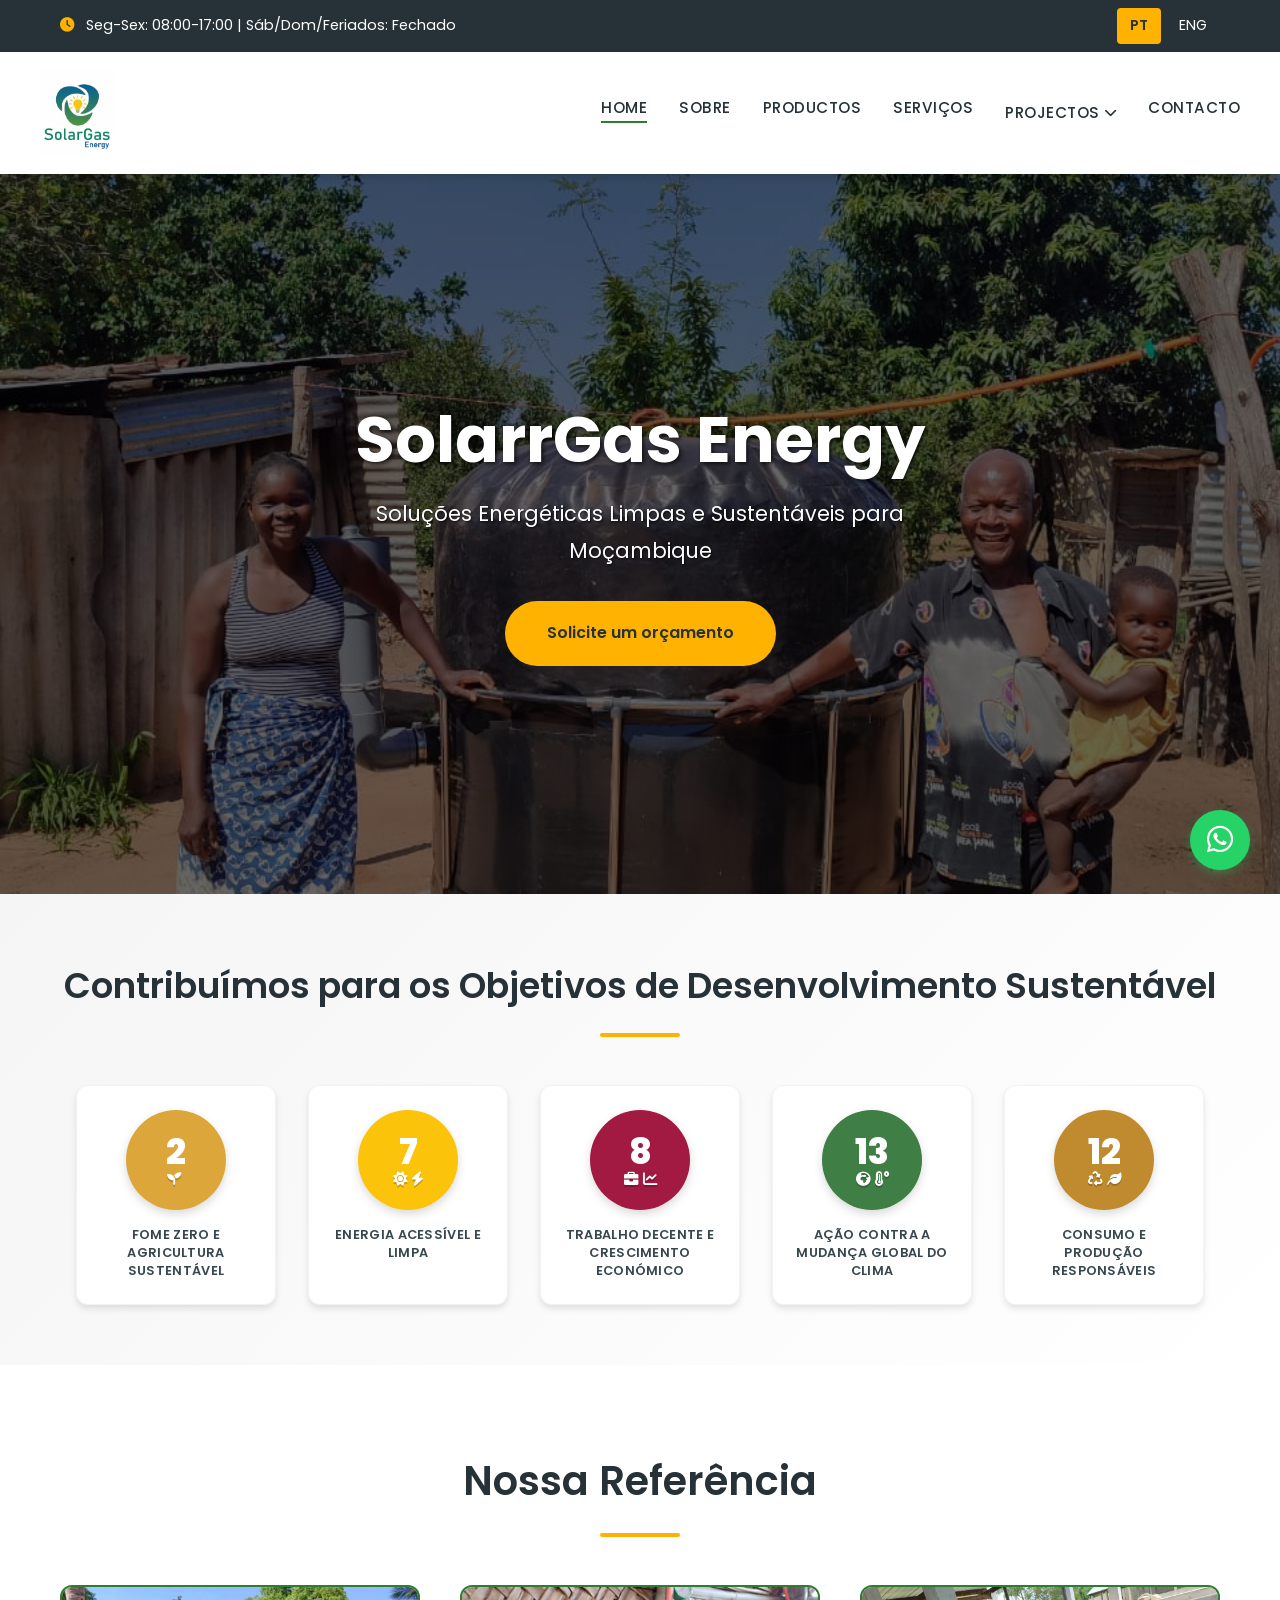
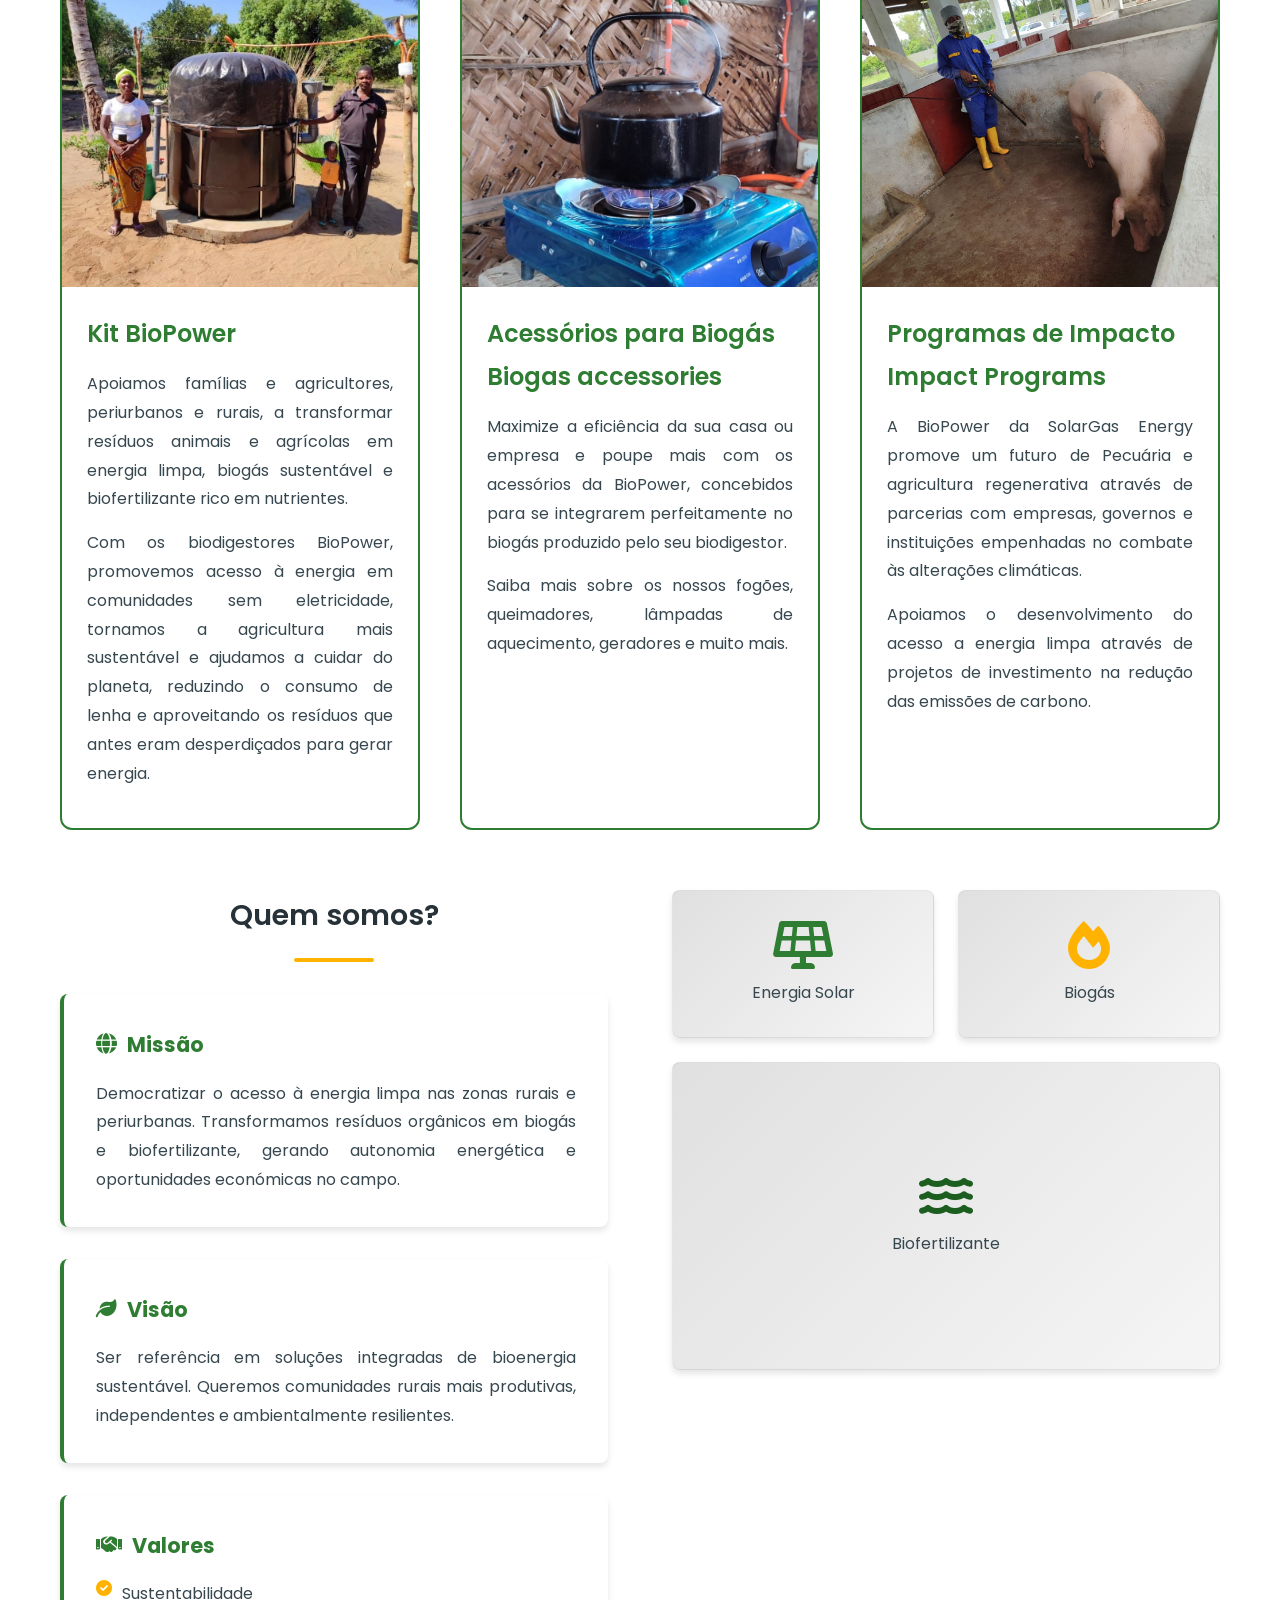
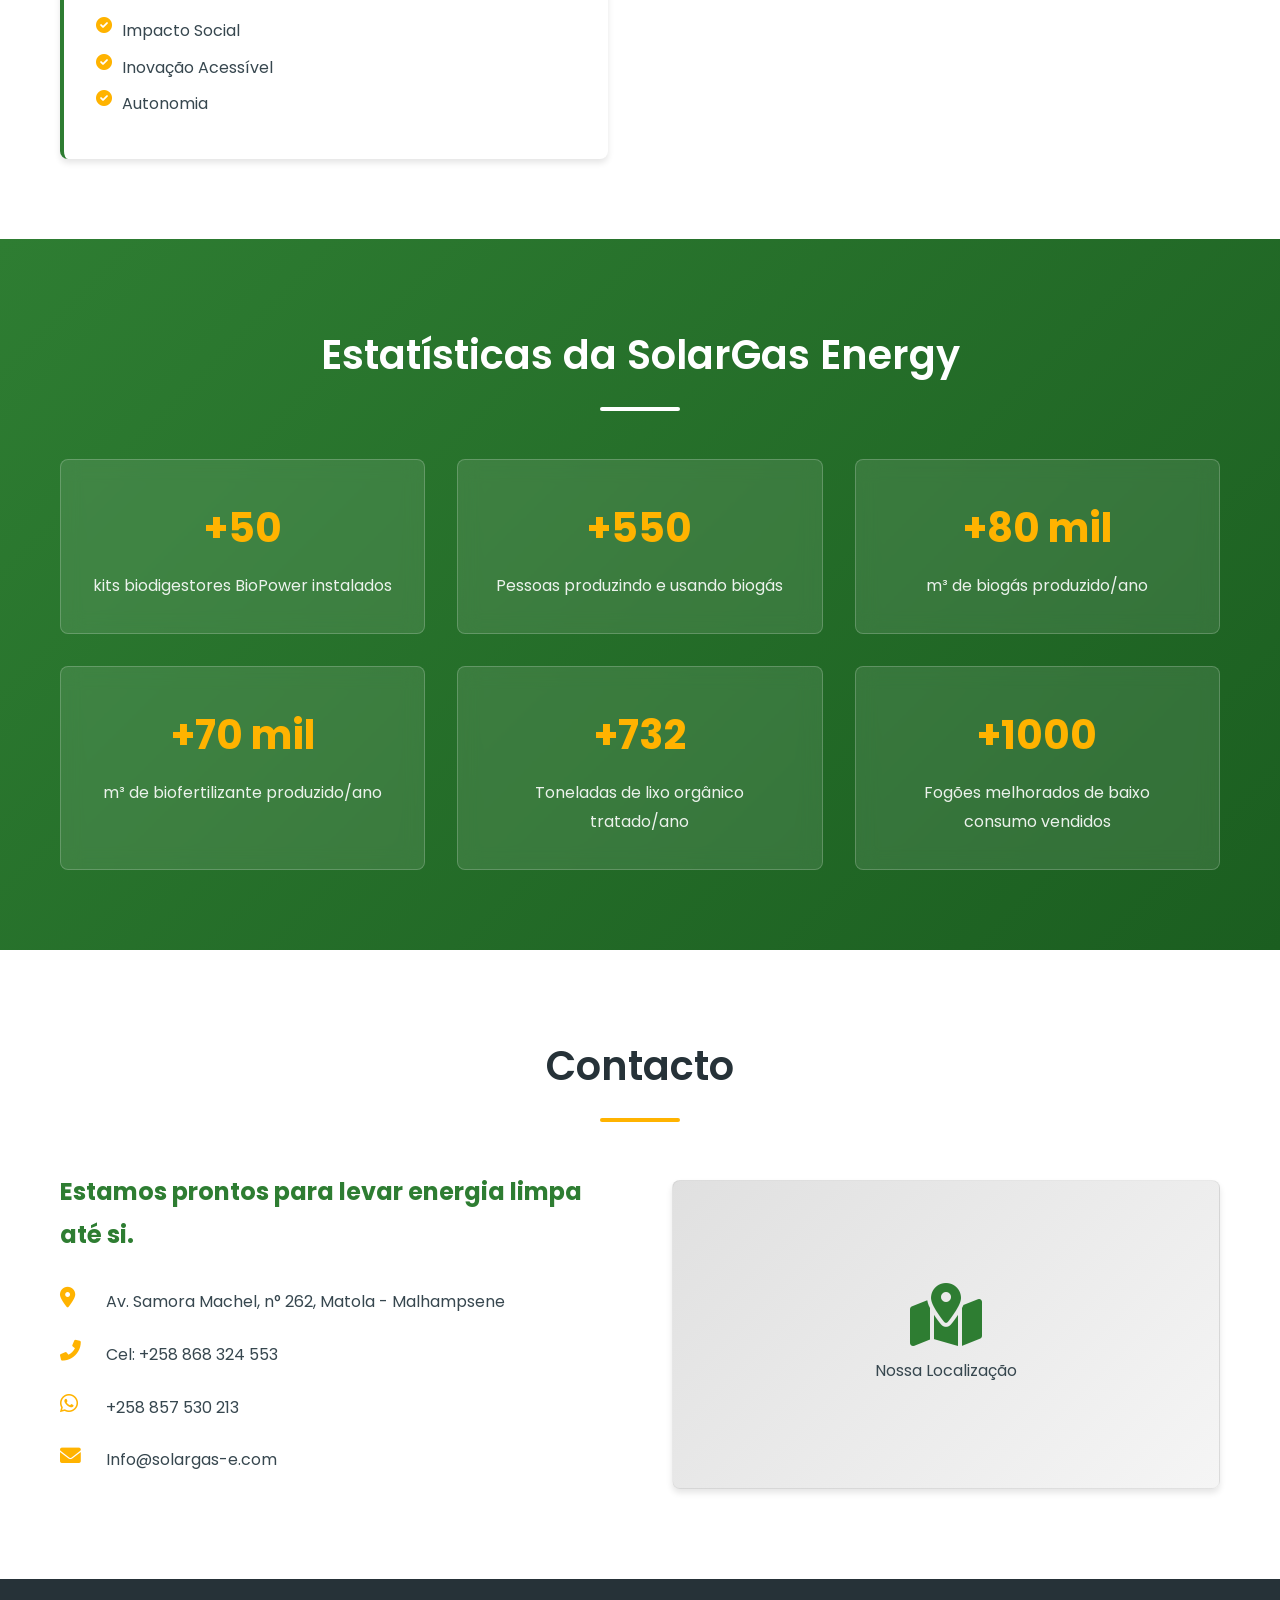
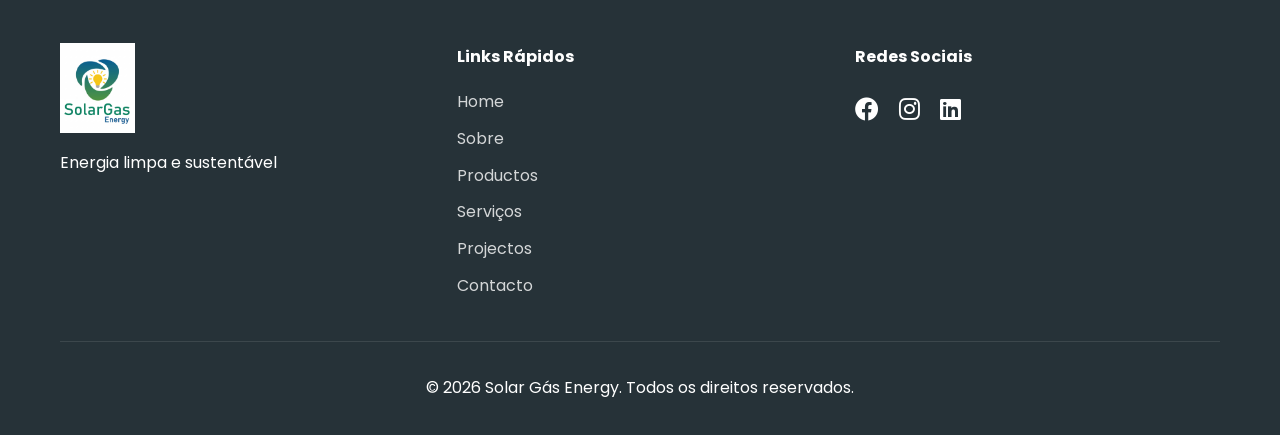
==== commit 9923e3b0: "Add files via upload" ====
--- a/index.html
+++ b/index.html
@@ -1109,7 +1109,7 @@
             <ul class="nav-menu">
                 <li><a href="index.html" class="lang-pt" data-pt="Home" data-en="Home">Home</a></li>
                 <li><a href="sobre.html" class="lang-pt" data-pt="Sobre" data-en="About">Sobre</a></li>
-                <li><a href="produtos.html" class="lang-pt" data-pt="Produtos" data-en="Products">Produtos</a></li>
+                <li><a href="produtos.html" class="lang-pt" data-pt="Productos" data-en="Products">Productos</a></li>
                 <li><a href="servicos.html" class="lang-pt" data-pt="Serviços" data-en="Services">Serviços</a></li>
                 
                 <!-- Dropdown Projetos -->
@@ -1155,7 +1155,7 @@
         </div>
         <div class="hero-overlay"></div>
         <div class="hero-content">
-            <h1 class="text-pt">SolarGas Energy</h1>
+            <h1 class="text-pt">SolarrGas Energy</h1>
             <h1 class="text-en" style="display: none;">SolarGas Energy</h1>
             <p class="text-pt">Soluções Energéticas Limpas e Sustentáveis para Moçambique</p>
             <p class="text-en" style="display: none;">Clean and Sustainable Energy Solutions for Mozambique</p>
@@ -1265,7 +1265,7 @@
                 <!-- Card 1 -->
                 <div class="reference-card">
                     <div class="reference-image">
-                        <img src="./img/referencia.jpeg" alt="Kit Biodigestor BioPower" onerror="this.src='https://via.placeholder.com/400x200?text=Kit+BioPower'">
+                        <img src="./img/hero-galeria.jpeg" alt="Kit Biodigestor BioPower" onerror="this.src='https://via.placeholder.com/400x200?text=Kit+BioPower'">
                     </div>
                     <div class="reference-content">
                         <h3>Kit BioPower</h3>
@@ -1510,7 +1510,7 @@
                     <ul>
                         <li><a href="index.html" data-pt="Home" data-en="Home">Home</a></li>
                         <li><a href="sobre.html" data-pt="Sobre" data-en="About us">Sobre</a></li>
-                        <li><a href="produtos.html" data-pt="Produtos" data-en="Products">Produtos</a></li>
+                        <li><a href="produtos.html" data-pt="Productos" data-en="Products">Productos</a></li>
                         <li><a href="servicos.html" data-pt="Serviços" data-en="Services">Serviços</a></li>
                         <li><a href="projectos.html" data-pt="Projectos" data-en="Projects">Projectos</a></li>
                         <li><a href="contacto.html" data-pt="Contacto" data-en="Contact">Contacto</a></li>
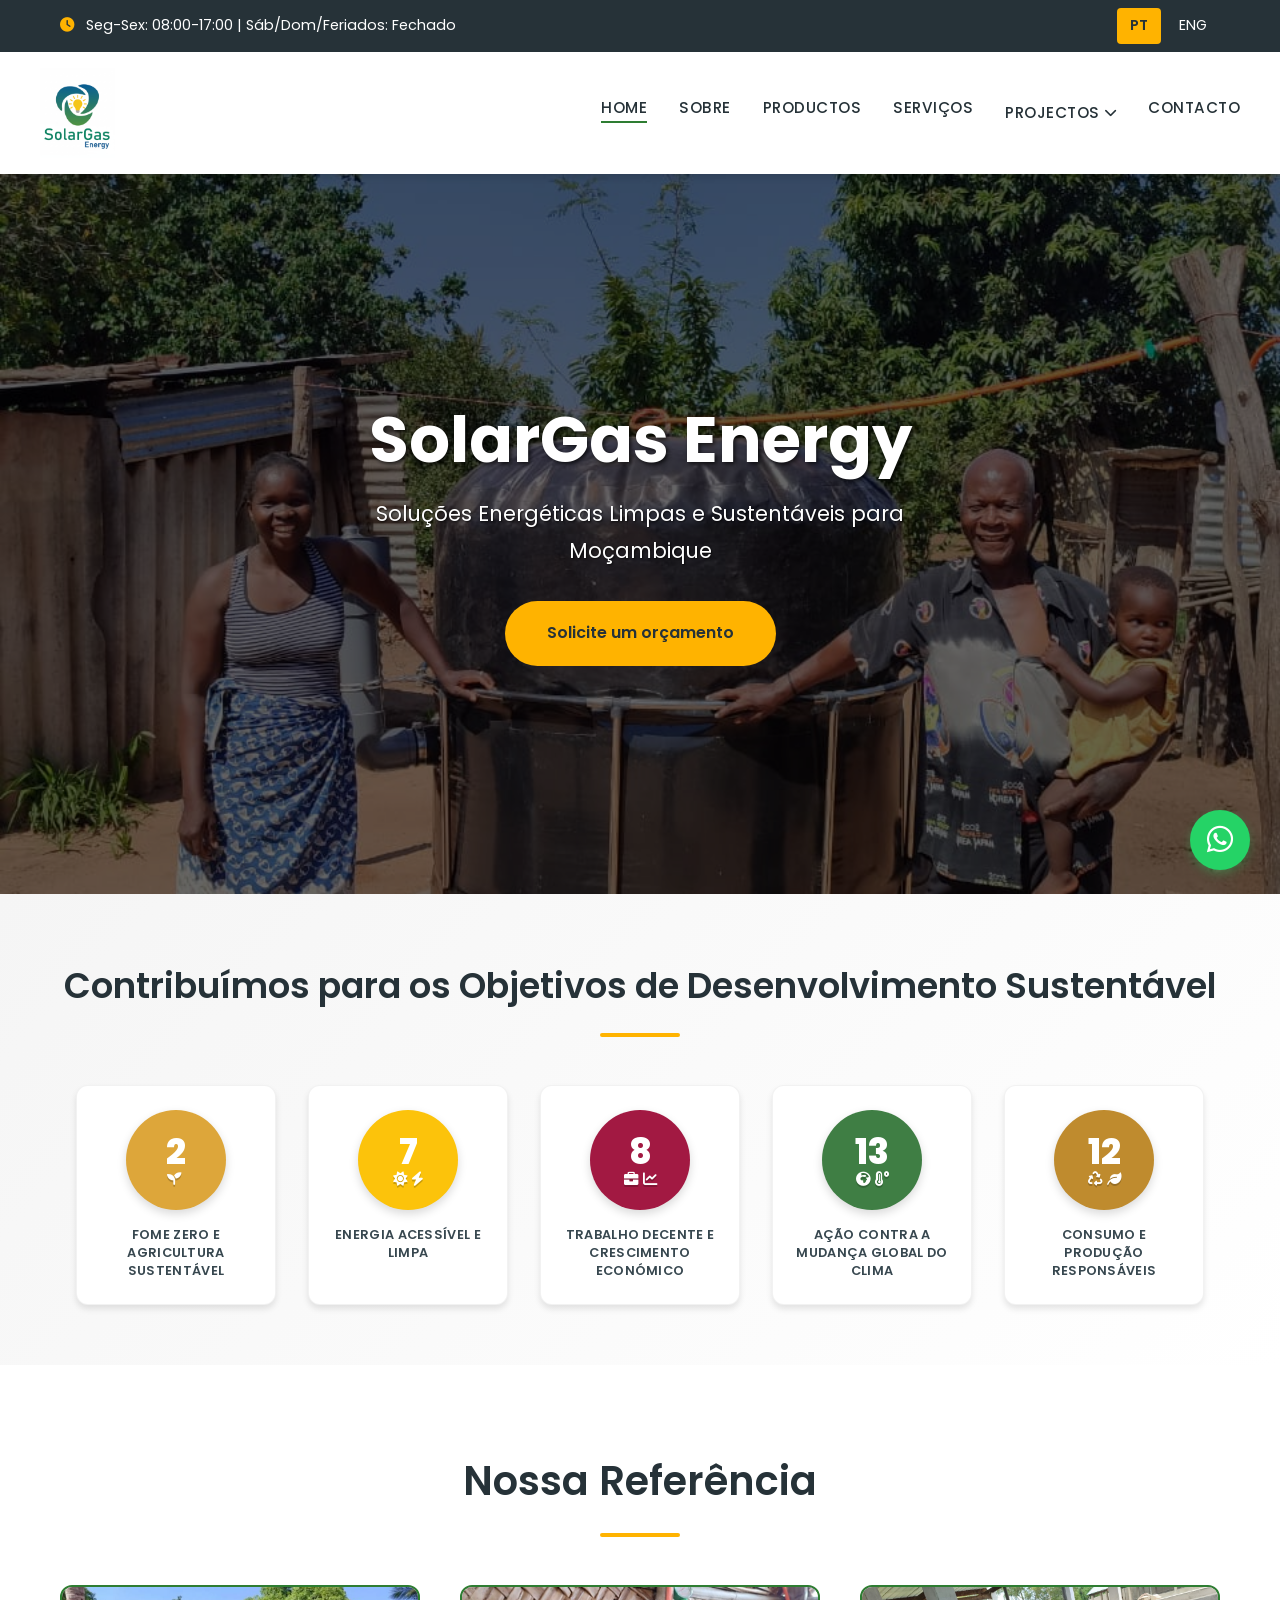
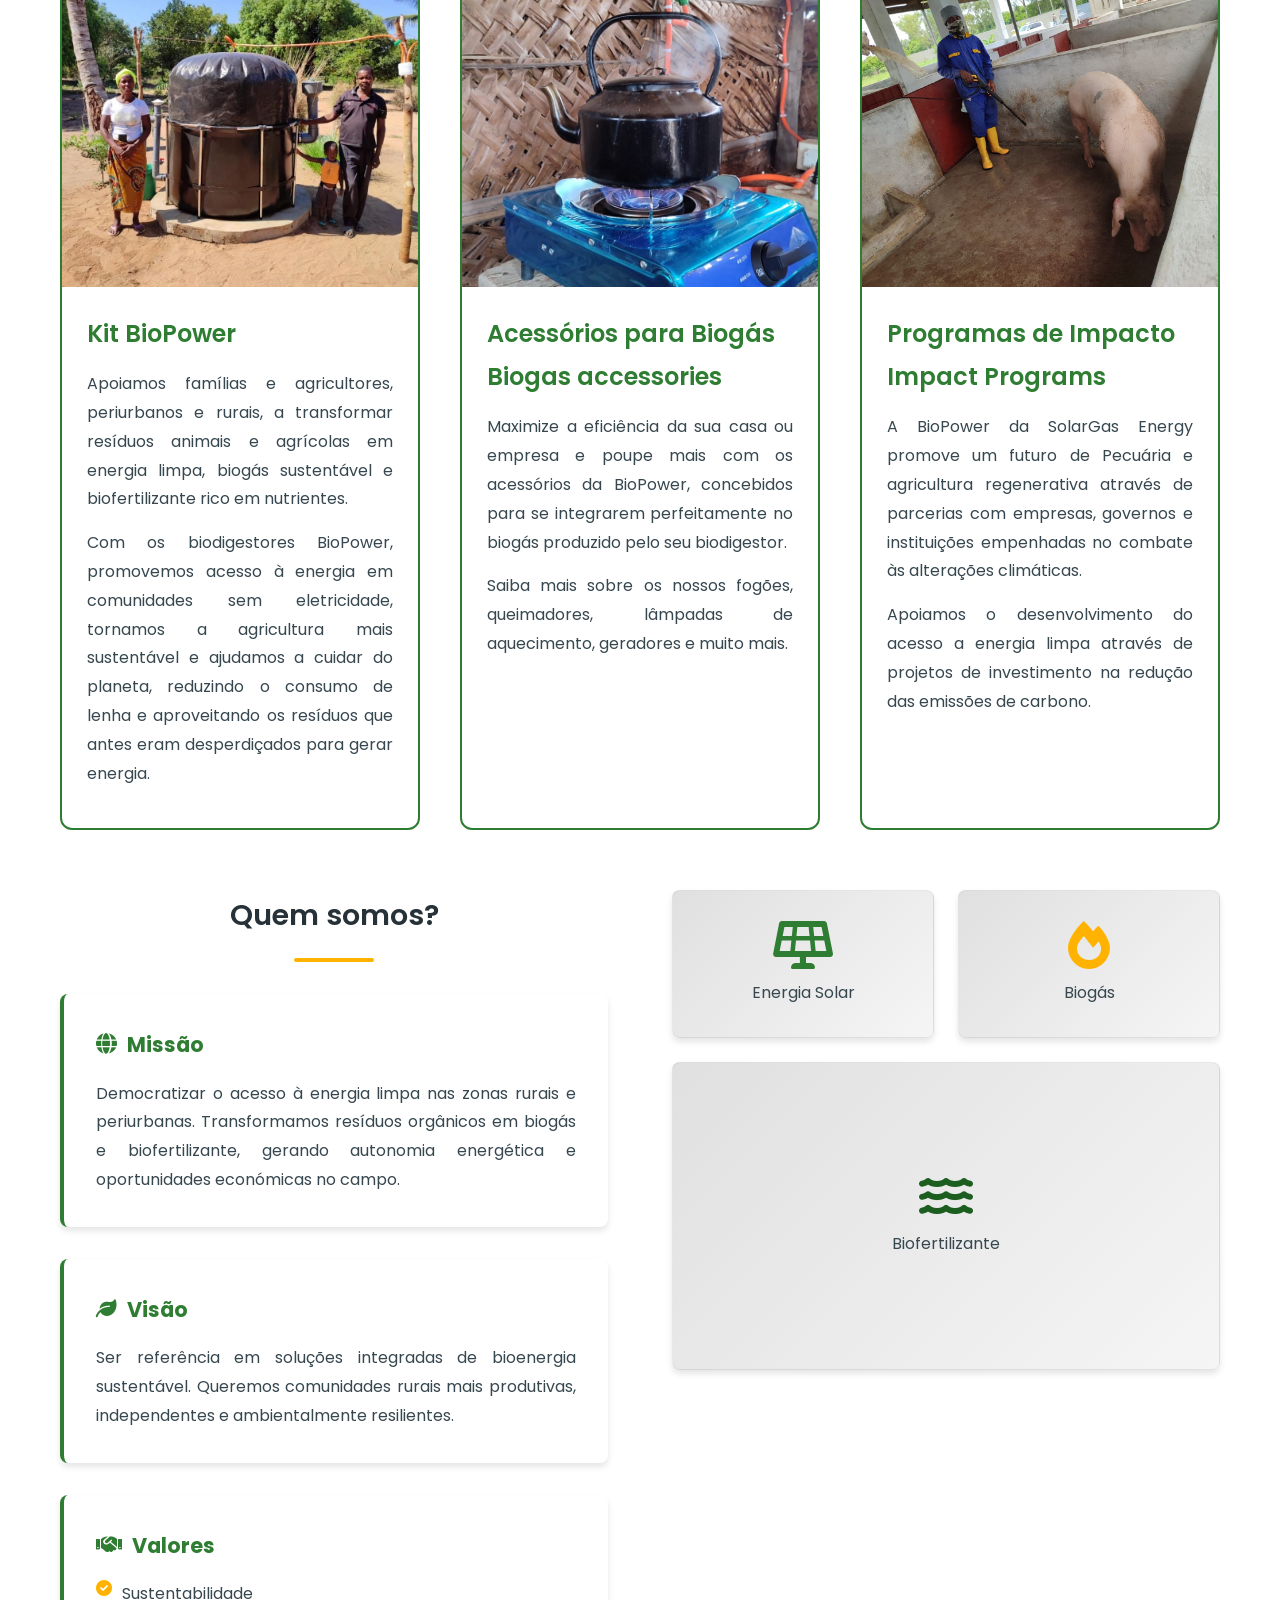
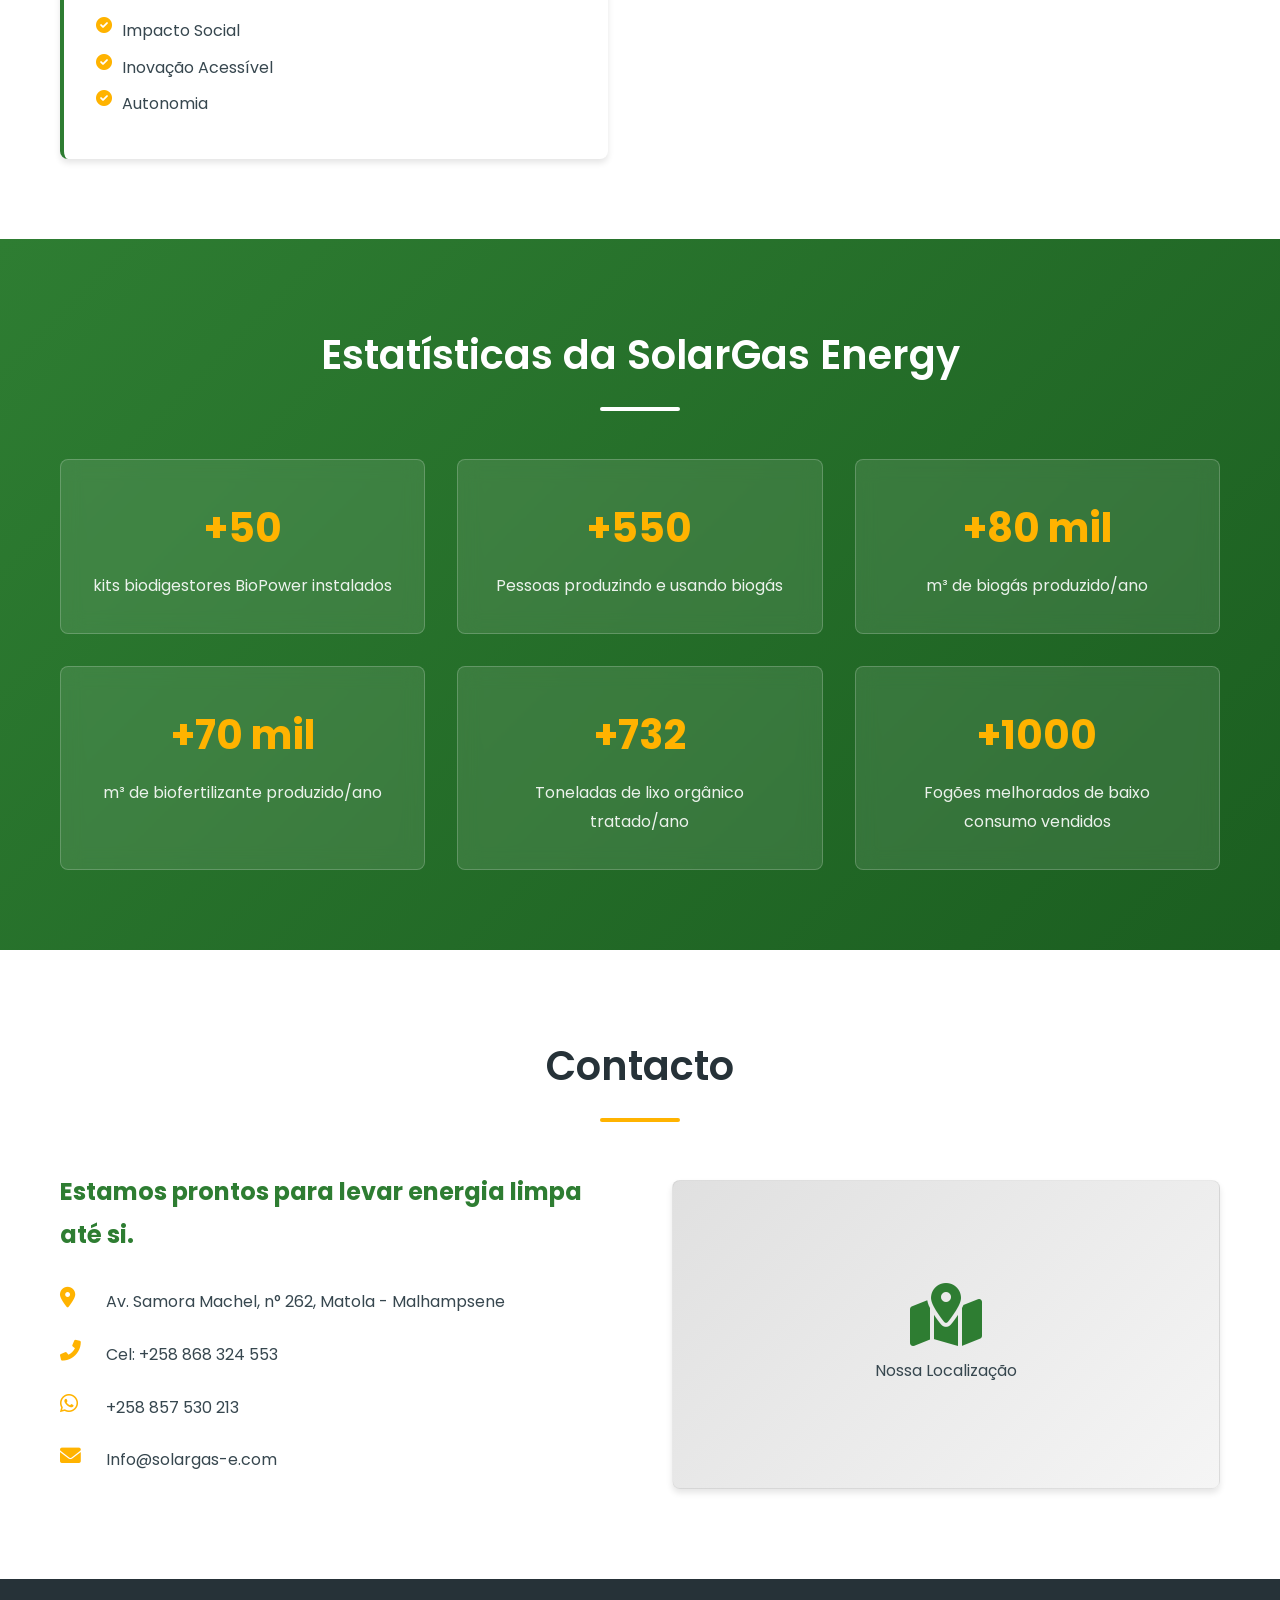
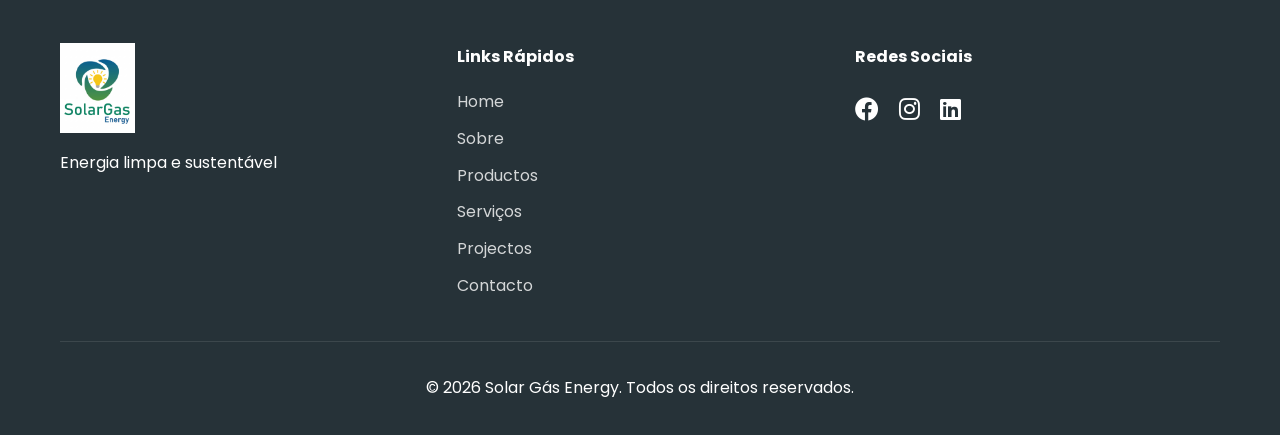
==== commit b8fe0e00: "Add files via upload" ====
--- a/index.html
+++ b/index.html
@@ -1155,7 +1155,7 @@
         </div>
         <div class="hero-overlay"></div>
         <div class="hero-content">
-            <h1 class="text-pt">SolarrGas Energy</h1>
+            <h1 class="text-pt">SolarGas Energy</h1>
             <h1 class="text-en" style="display: none;">SolarGas Energy</h1>
             <p class="text-pt">Soluções Energéticas Limpas e Sustentáveis para Moçambique</p>
             <p class="text-en" style="display: none;">Clean and Sustainable Energy Solutions for Mozambique</p>
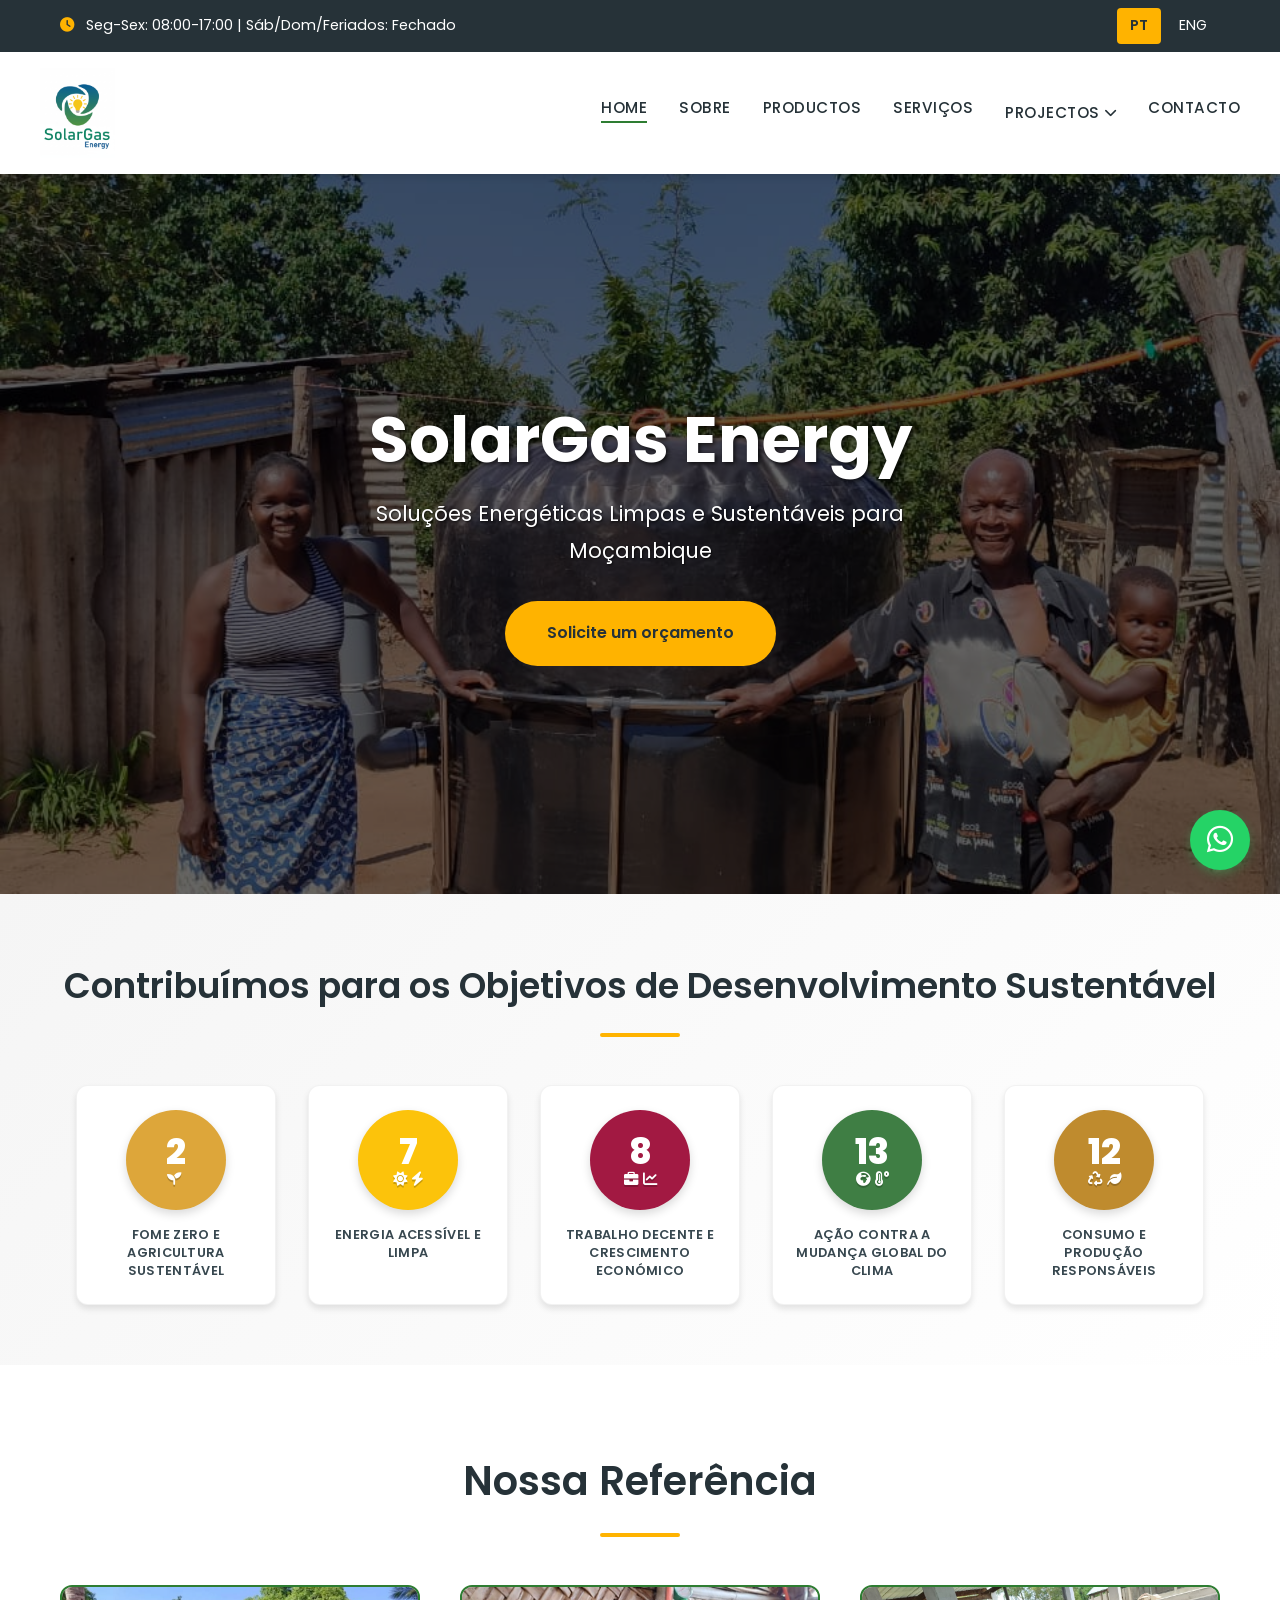
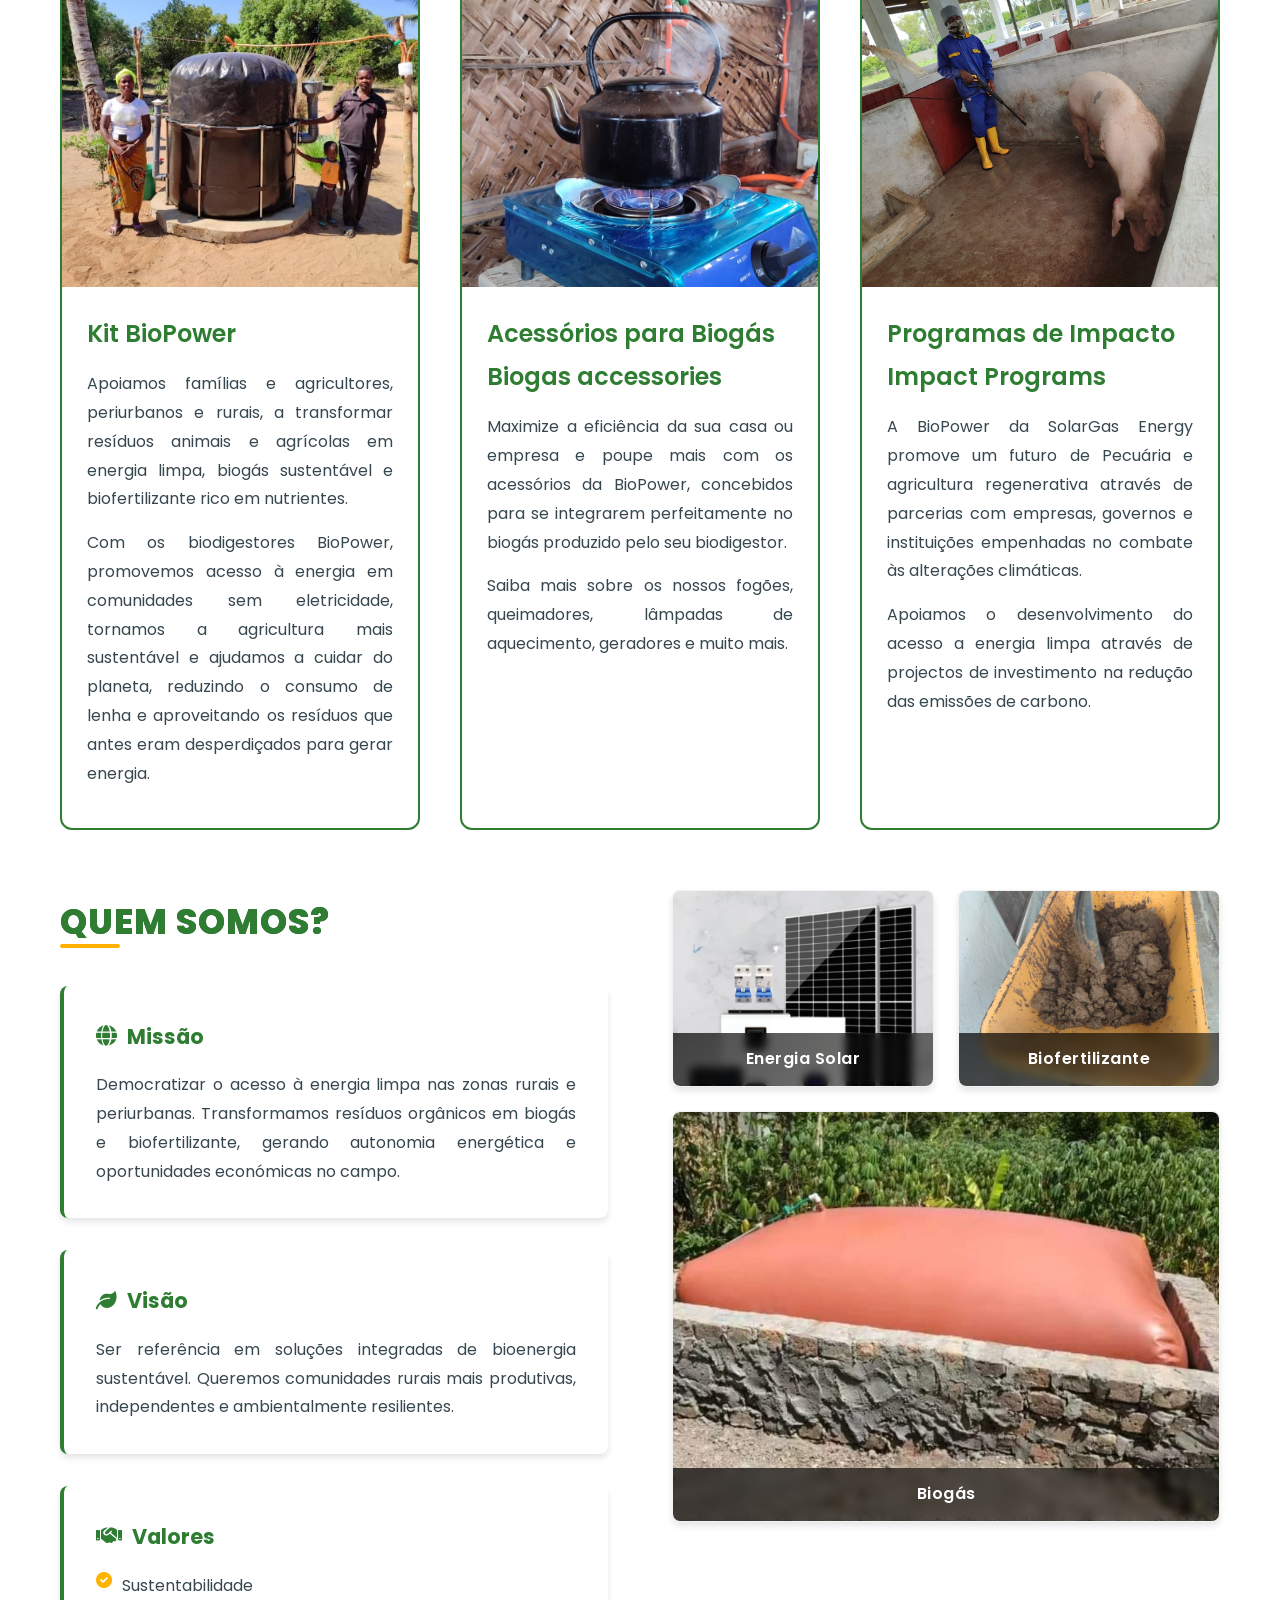
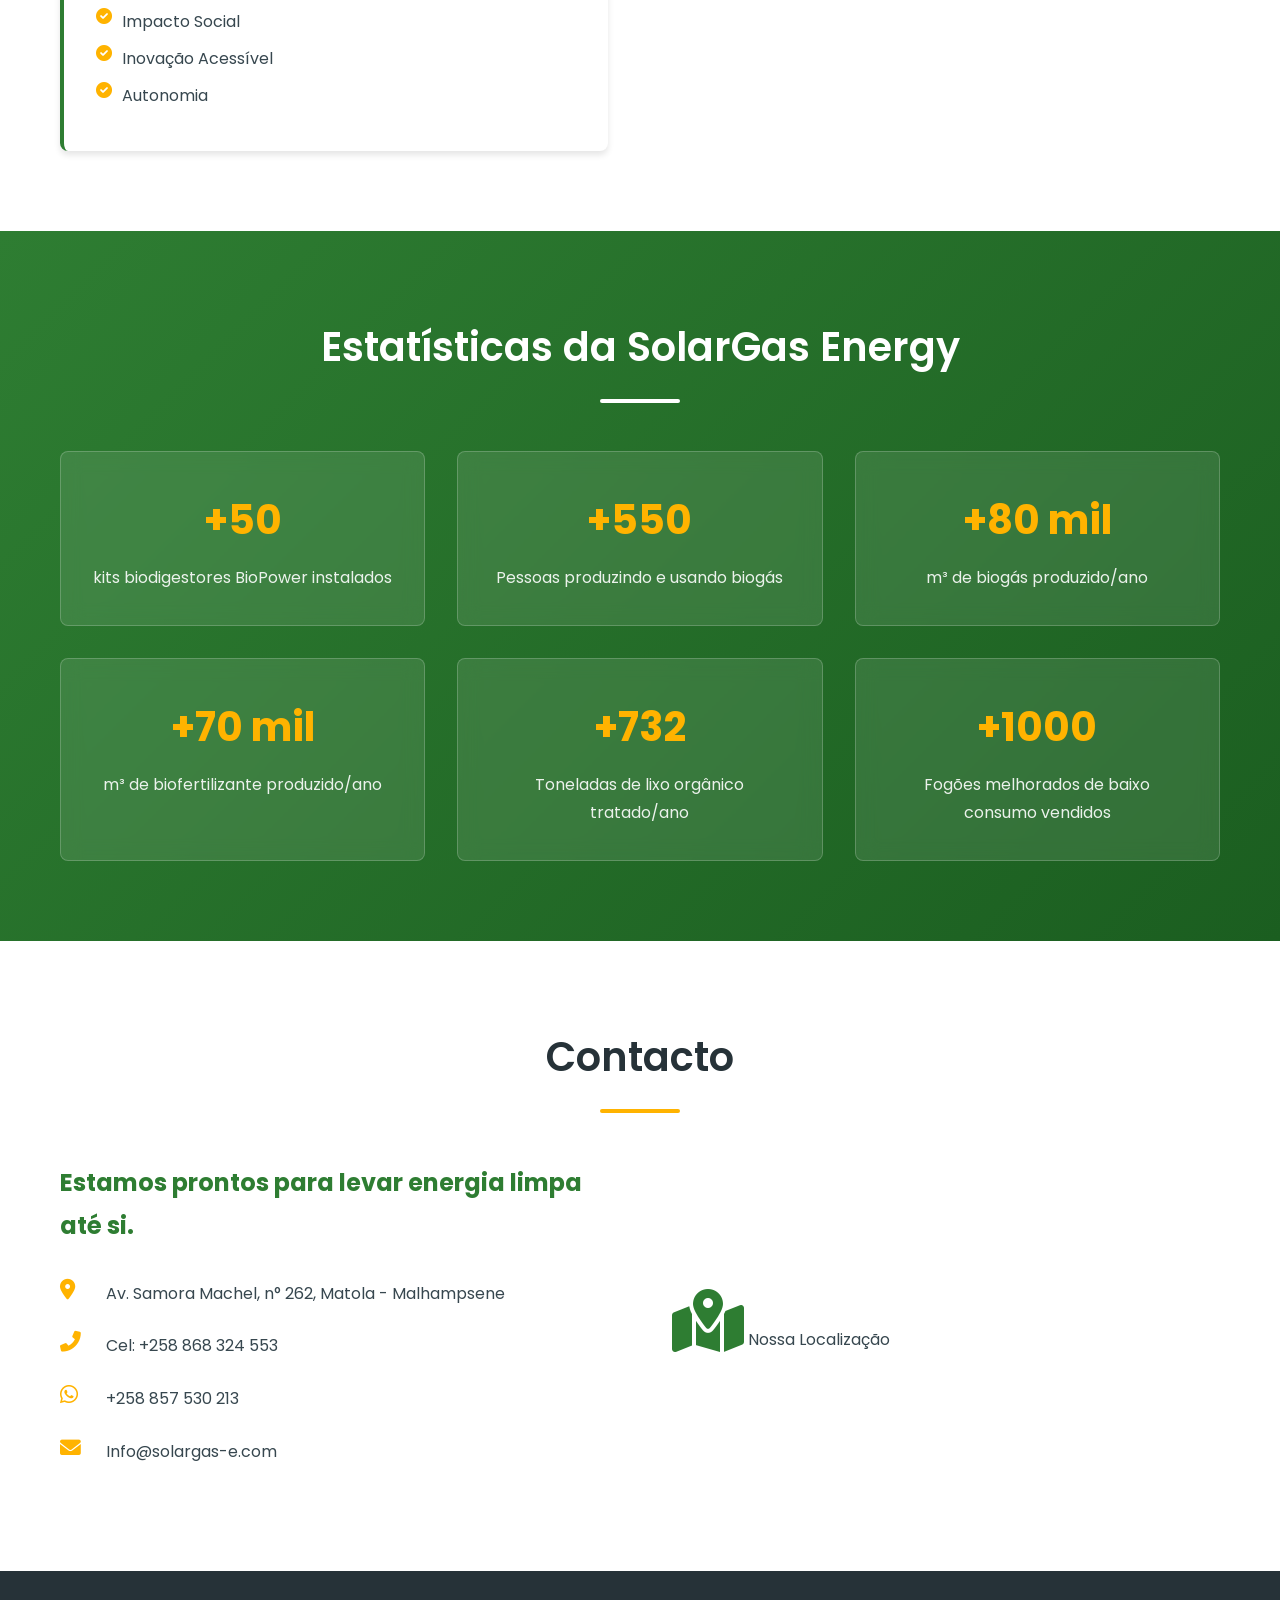
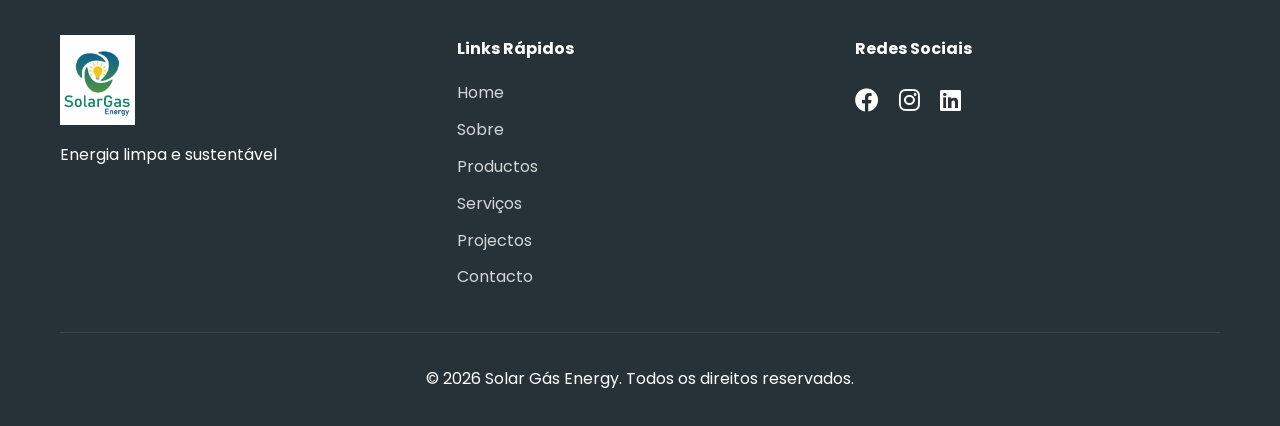
==== commit 9a31b74d: "Add files via upload" ====
--- a/index.html
+++ b/index.html
@@ -32,7 +32,7 @@
 
         body {
             font-family: 'Poppins', sans-serif;
-            line-height: 1.8; /* Aumentado para melhor legibilidade */
+            line-height: 1.8;
             color: var(--text-color);
             overflow-x: hidden;
         }
@@ -489,8 +489,8 @@
         .reference-content p {
             margin-bottom: 15px;
             color: var(--text-color);
-            text-align: justify; /* Texto justificado */
-            hyphens: auto; /* Hifenização automática */
+            text-align: justify;
+            hyphens: auto;
         }
 
         /* ========== ABOUT SECTION ========== */
@@ -499,6 +499,36 @@
             grid-template-columns: 1fr 1fr;
             gap: 4rem;
             align-items: start;
+        }
+
+        /* ESTILO DESTACADO PARA O TÍTULO "QUEM SOMOS" */
+        .about-text .section-title {
+            font-size: 2.2rem !important;
+            font-weight: 800 !important;
+            color: var(--primary-color) !important;
+            text-transform: uppercase;
+            letter-spacing: 1px;
+            margin-bottom: 2rem !important;
+            position: relative;
+            display: inline-block;
+        }
+        
+        .about-text .section-title::after {
+            content: '';
+            position: absolute;
+            bottom: -10px;
+            left: 0;
+            width: 60px;
+            height: 4px;
+            background: var(--secondary-color);
+            border-radius: 2px;
+        }
+        
+        .about-text .section-title span {
+            background: linear-gradient(135deg, var(--primary-color), var(--primary-dark));
+            -webkit-background-clip: text;
+            background-clip: text;
+            color: var(--primary-color);
         }
 
         .mission-vision-values {
@@ -545,29 +575,62 @@
             color: var(--secondary-color);
         }
 
-        .image-card {
+        /* NOVO ESTILO PARA IMAGE-CARD COM IMAGENS REAIS */
+        .about-images-grid {
+            display: grid;
+            grid-template-columns: repeat(2, 1fr);
+            gap: 1.5rem;
+        }
+
+        .about-images-grid .image-card {
             background: var(--white);
             border-radius: var(--border-radius);
             overflow: hidden;
             box-shadow: var(--shadow);
             border: 1px solid rgba(0,0,0,0.05);
-            aspect-ratio: 16/9;
+            aspect-ratio: 4/3;
             display: flex;
             flex-direction: column;
             align-items: center;
-            justify-content: center;
-            background: linear-gradient(135deg, #e0e0e0, #f5f5f5);
-            color: var(--text-color);
-            padding: 20px;
+            justify-content: flex-end;
+            position: relative;
+            cursor: pointer;
+            transition: var(--transition);
+        }
+        
+        .about-images-grid .image-card:hover {
+            transform: translateY(-5px);
+            box-shadow: var(--shadow-lg);
+        }
+        
+        .about-images-grid .image-card img {
+            position: absolute;
+            top: 0;
+            left: 0;
+            width: 100%;
+            height: 100%;
+            object-fit: cover;
+            transition: transform 0.3s;
+        }
+        
+        .about-images-grid .image-card:hover img {
+            transform: scale(1.05);
+        }
+        
+        .about-images-grid .image-card span {
+            position: relative;
+            z-index: 2;
+            background: linear-gradient(135deg, rgba(0,0,0,0.7), rgba(0,0,0,0.5));
+            width: 100%;
+            padding: 12px;
             text-align: center;
-        }
-
-        .about-images-grid {
-            display: grid;
-            grid-template-columns: repeat(2, 1fr);
-            gap: 1.5rem;
-        }
-
+            color: white;
+            font-weight: 600;
+            font-size: 1rem;
+            letter-spacing: 0.5px;
+            backdrop-filter: blur(4px);
+        }
+        
         .about-images-grid .image-card:nth-child(3) {
             grid-column: span 2;
         }
@@ -1304,7 +1367,7 @@
                              <span class="text-en">Impact Programs</span>
                         </h3>
                         <p class="text-pt">A BioPower da SolarGas Energy promove um futuro de Pecuária e agricultura regenerativa através de parcerias com empresas, governos e instituições empenhadas no combate às alterações climáticas.</p>
-                        <p class="text-pt">Apoiamos o desenvolvimento do acesso a energia limpa através de projetos de investimento na redução das emissões de carbono.</p>
+                        <p class="text-pt">Apoiamos o desenvolvimento do acesso a energia limpa através de projectos de investimento na redução das emissões de carbono.</p>
                         <p class="text-en" style="display: none;">BioPower from SolarGas Energy promotes a future of regenerative livestock and agriculture through partnerships with companies, governments and institutions committed to combating climate change.</p>
                         <p class="text-en" style="display: none;">We support the development of access to clean energy through investment projects to reduce carbon emissions.</p>
                     </div>
@@ -1374,19 +1437,19 @@
                 
                 <div class="about-images-grid">
                     <div class="image-card">
-                        <i class="fas fa-solar-panel" style="font-size: 3rem; color: var(--primary-color); margin-bottom: 10px;"></i>
+                        <img src="./img/energia-solar.jpeg" alt="Energia Solar" onerror="this.src='https://via.placeholder.com/300x200?text=Energia+Solar'">
                         <span class="text-pt">Energia Solar</span>
                         <span class="text-en" style="display: none;">Solar Energy</span>
                     </div>
                     <div class="image-card">
-                        <i class="fas fa-fire" style="font-size: 3rem; color: var(--secondary-color); margin-bottom: 10px;"></i>
+                        <img src="./img/biofertilizante.jpeg" alt="Biogás" onerror="this.src='https://via.placeholder.com/300x200?text=Biogás'">
+                        <span class="text-pt">Biofertilizante</span>
+                        <span class="text-en" style="display: none;">Biofertilizer</span>
+                    </div>
+                    <div class="image-card">
+                        <img src="./img/biogas.jpeg" alt="Biofertilizante" onerror="this.src='https://via.placeholder.com/300x200?text=Biofertilizante'">
                         <span class="text-pt">Biogás</span>
                         <span class="text-en" style="display: none;">Biogas</span>
-                    </div>
-                    <div class="image-card">
-                        <i class="fas fa-water" style="font-size: 3rem; color: var(--primary-dark); margin-bottom: 10px;"></i>
-                        <span class="text-pt">Biofertilizante</span>
-                        <span class="text-en" style="display: none;">Biofertilizer</span>
                     </div>
                 </div>
             </div>
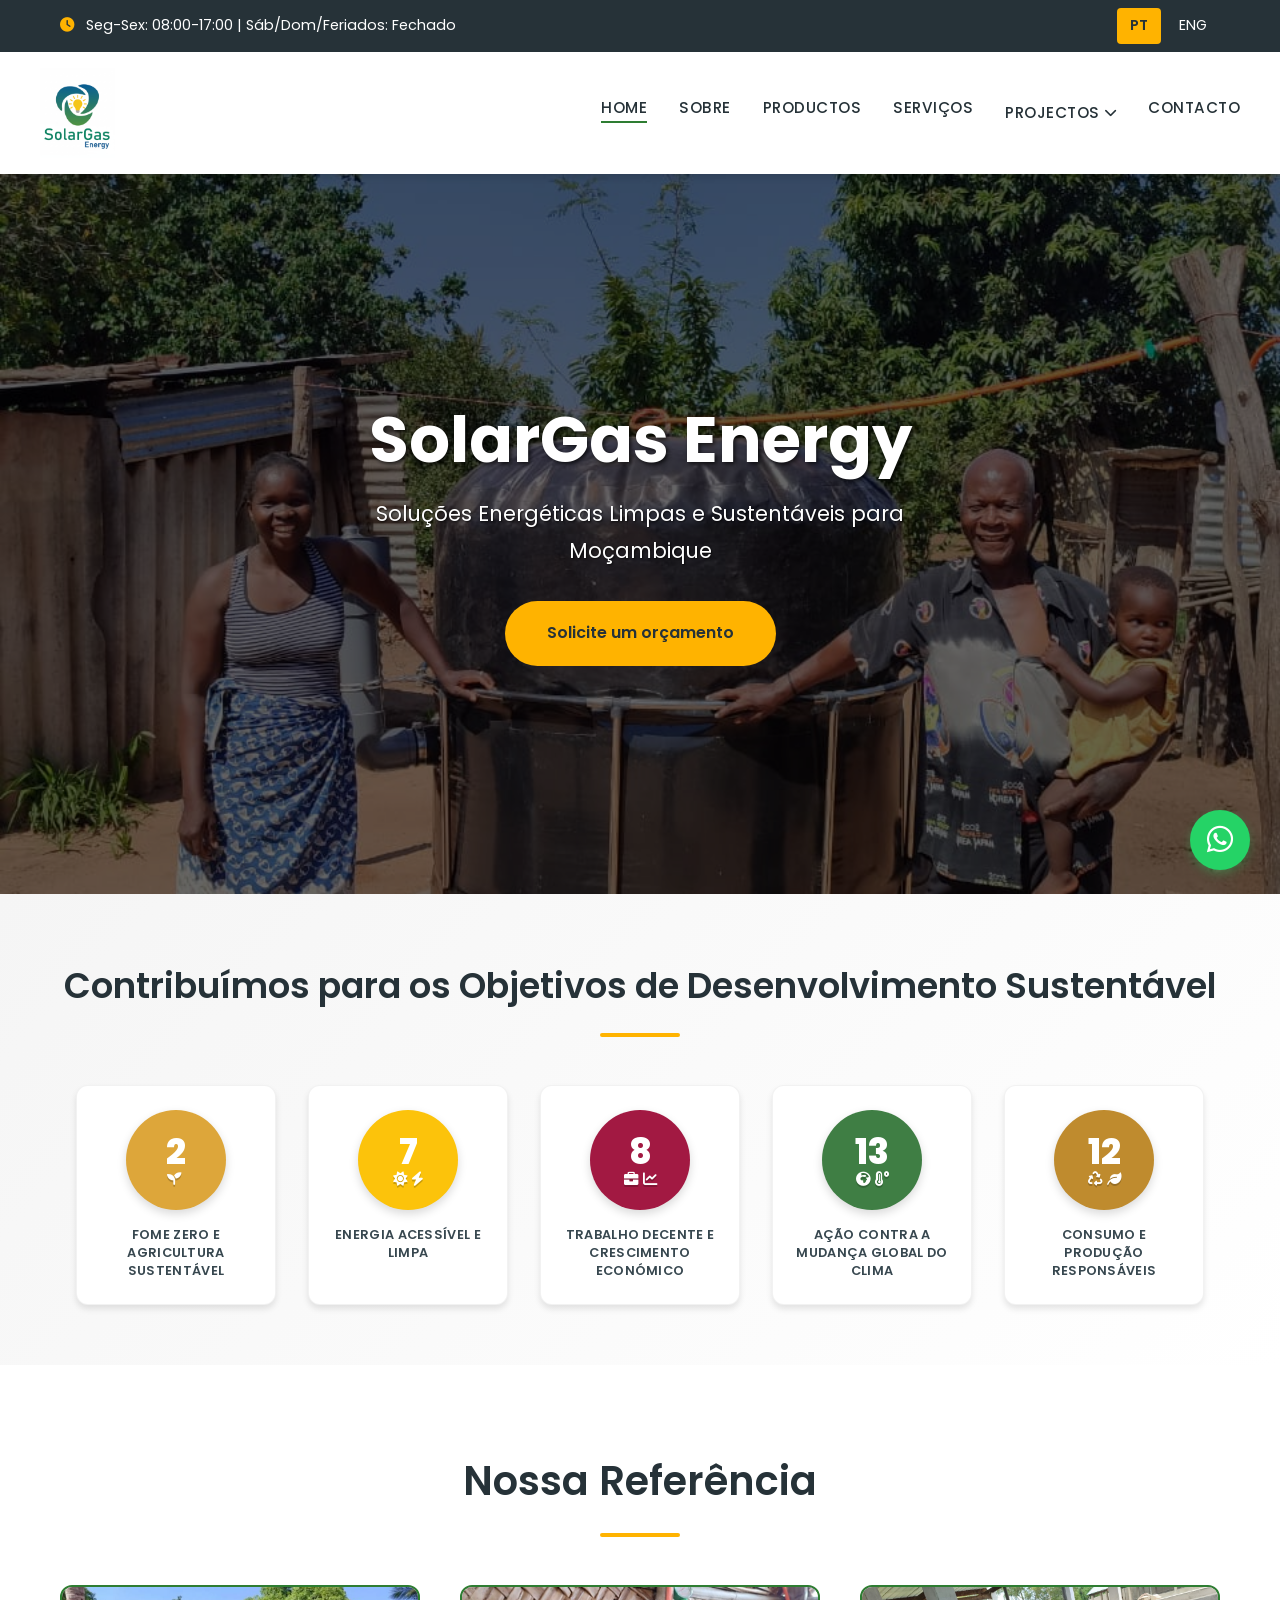
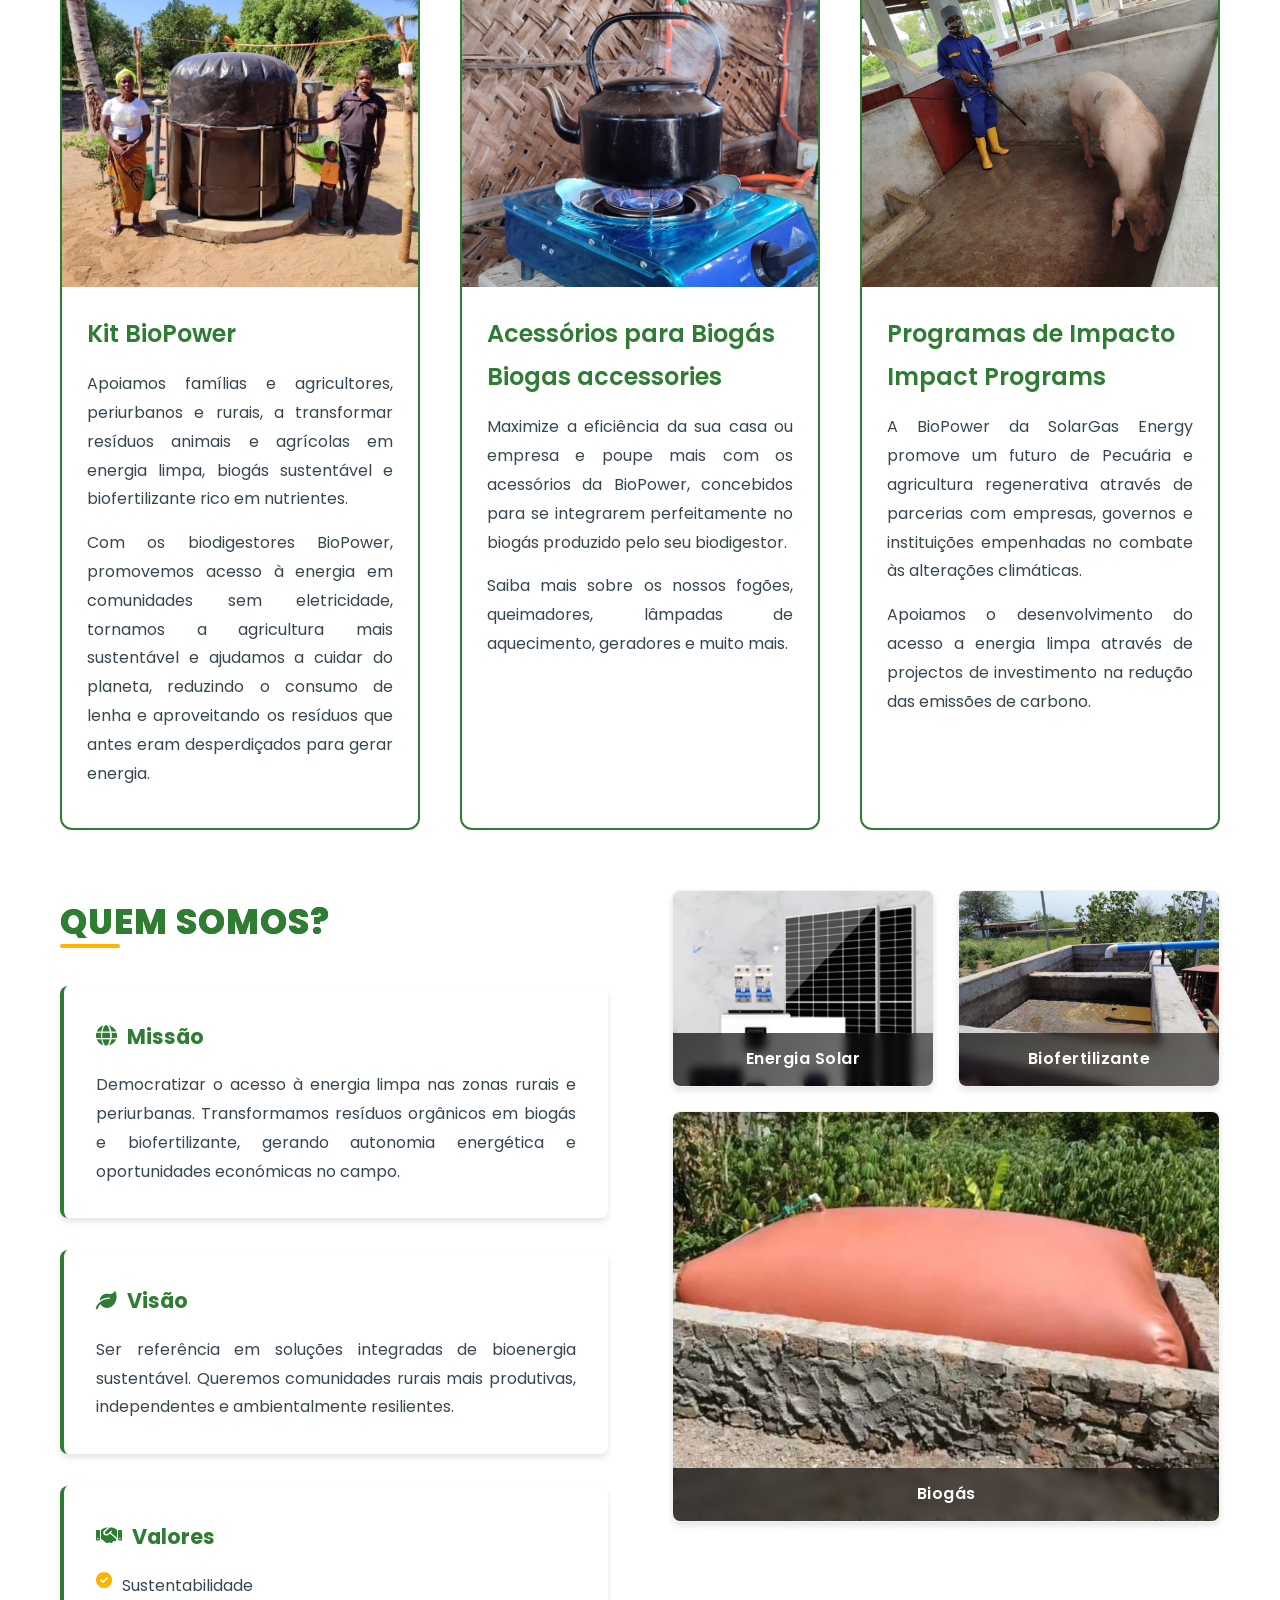
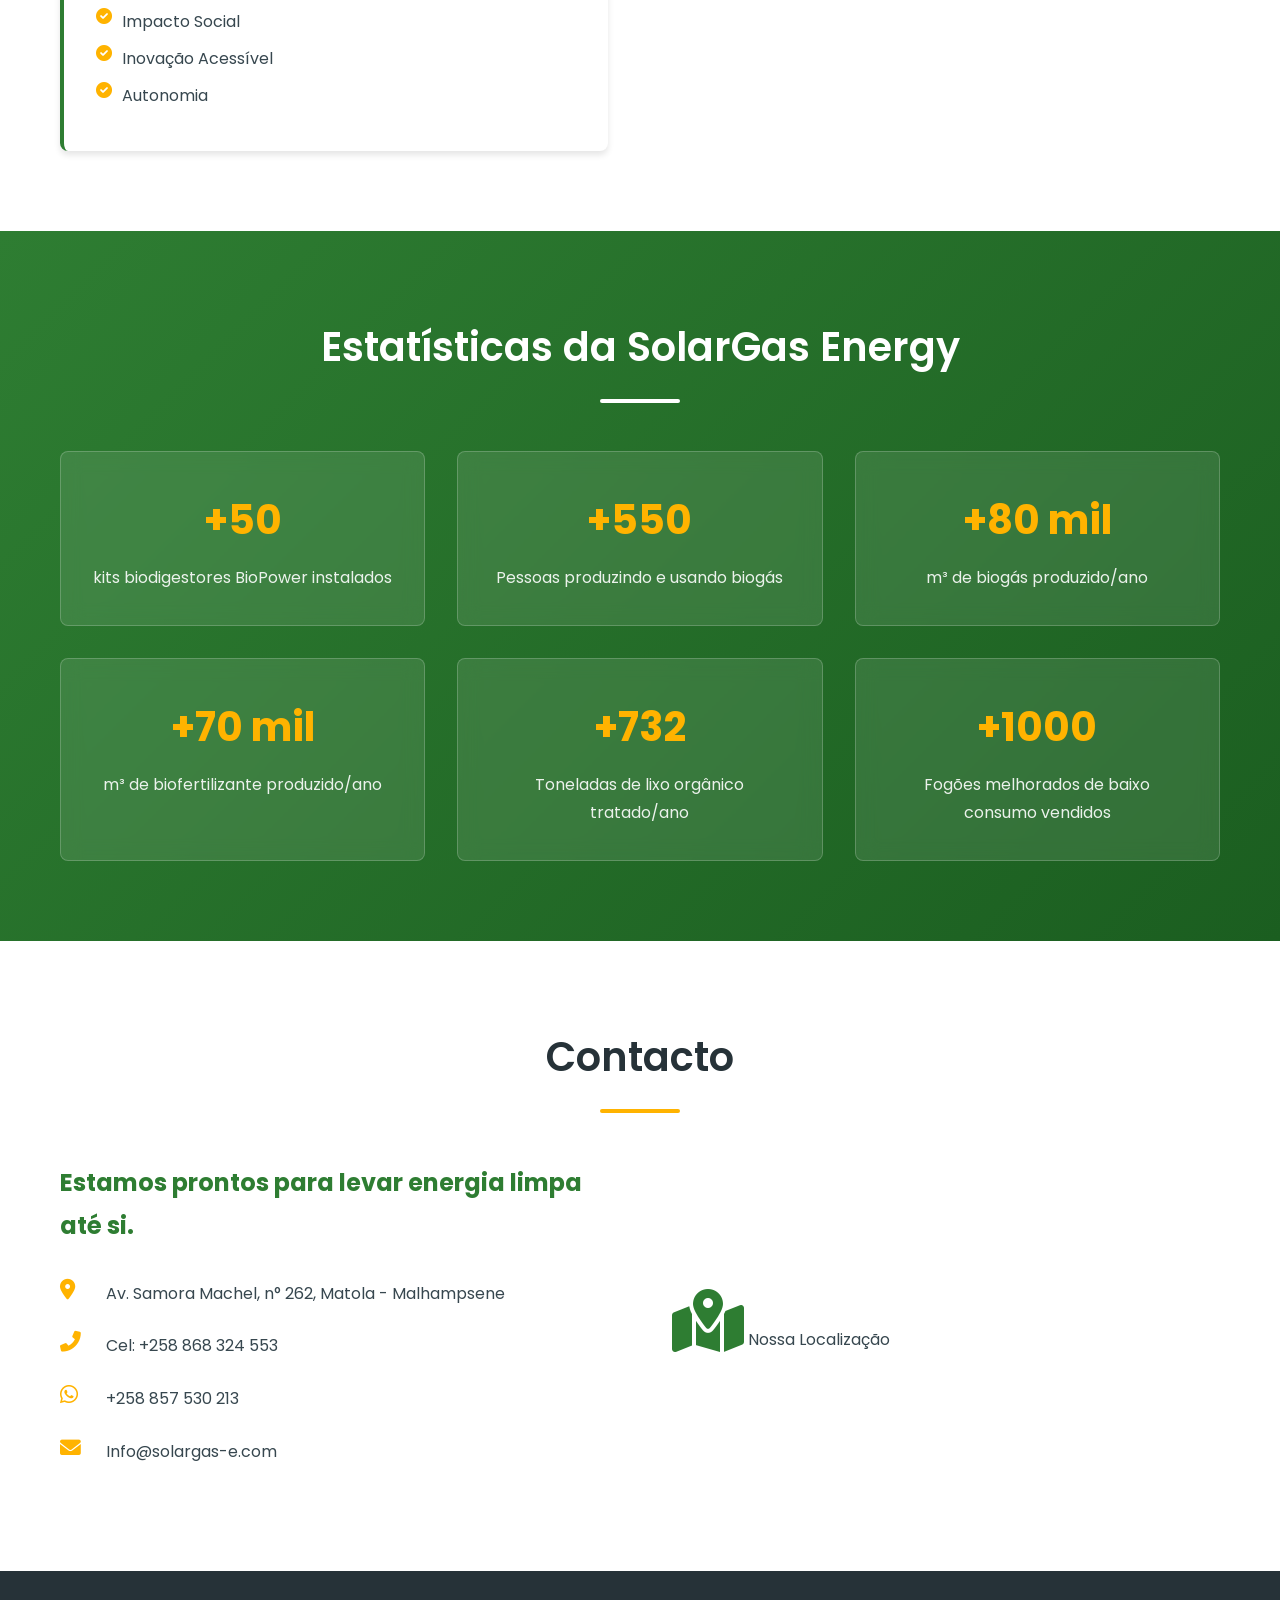
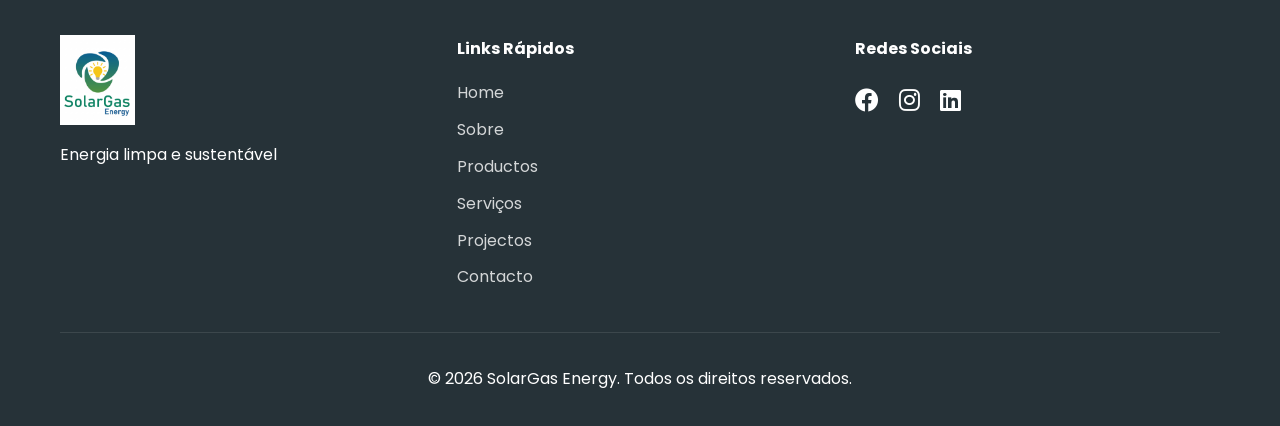
==== commit d3c7fa16: "Add files via upload" ====
--- a/index.html
+++ b/index.html
@@ -1594,7 +1594,7 @@
             </div>
             
             <div class="footer-bottom">
-                <p class="text-pt">&copy; 2026 Solar Gás Energy. Todos os direitos reservados.</p>
+                <p class="text-pt">&copy; 2026 SolarGas Energy. Todos os direitos reservados.</p>
                 <p class="text-en" style="display: none;">&copy; 2026 Solar Gas Energy. All rights reserved.</p>
             </div>
         </div>
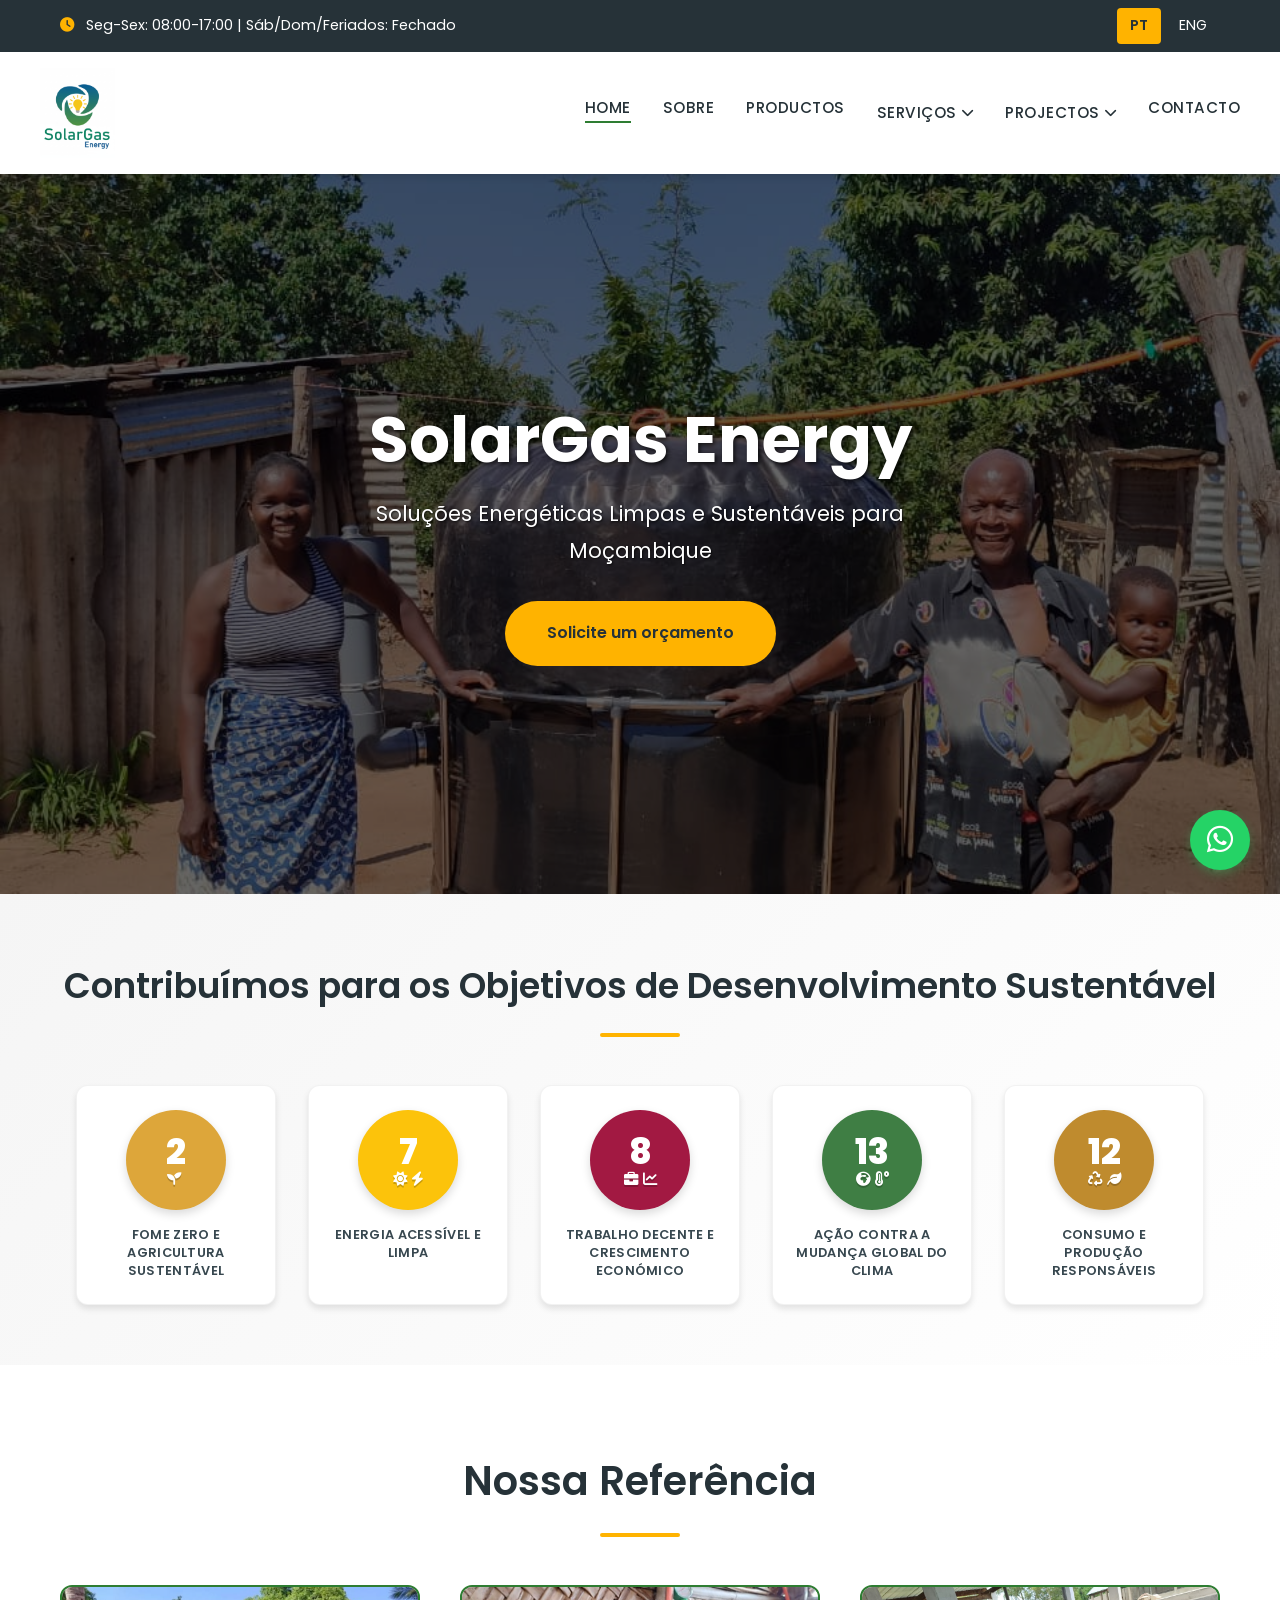
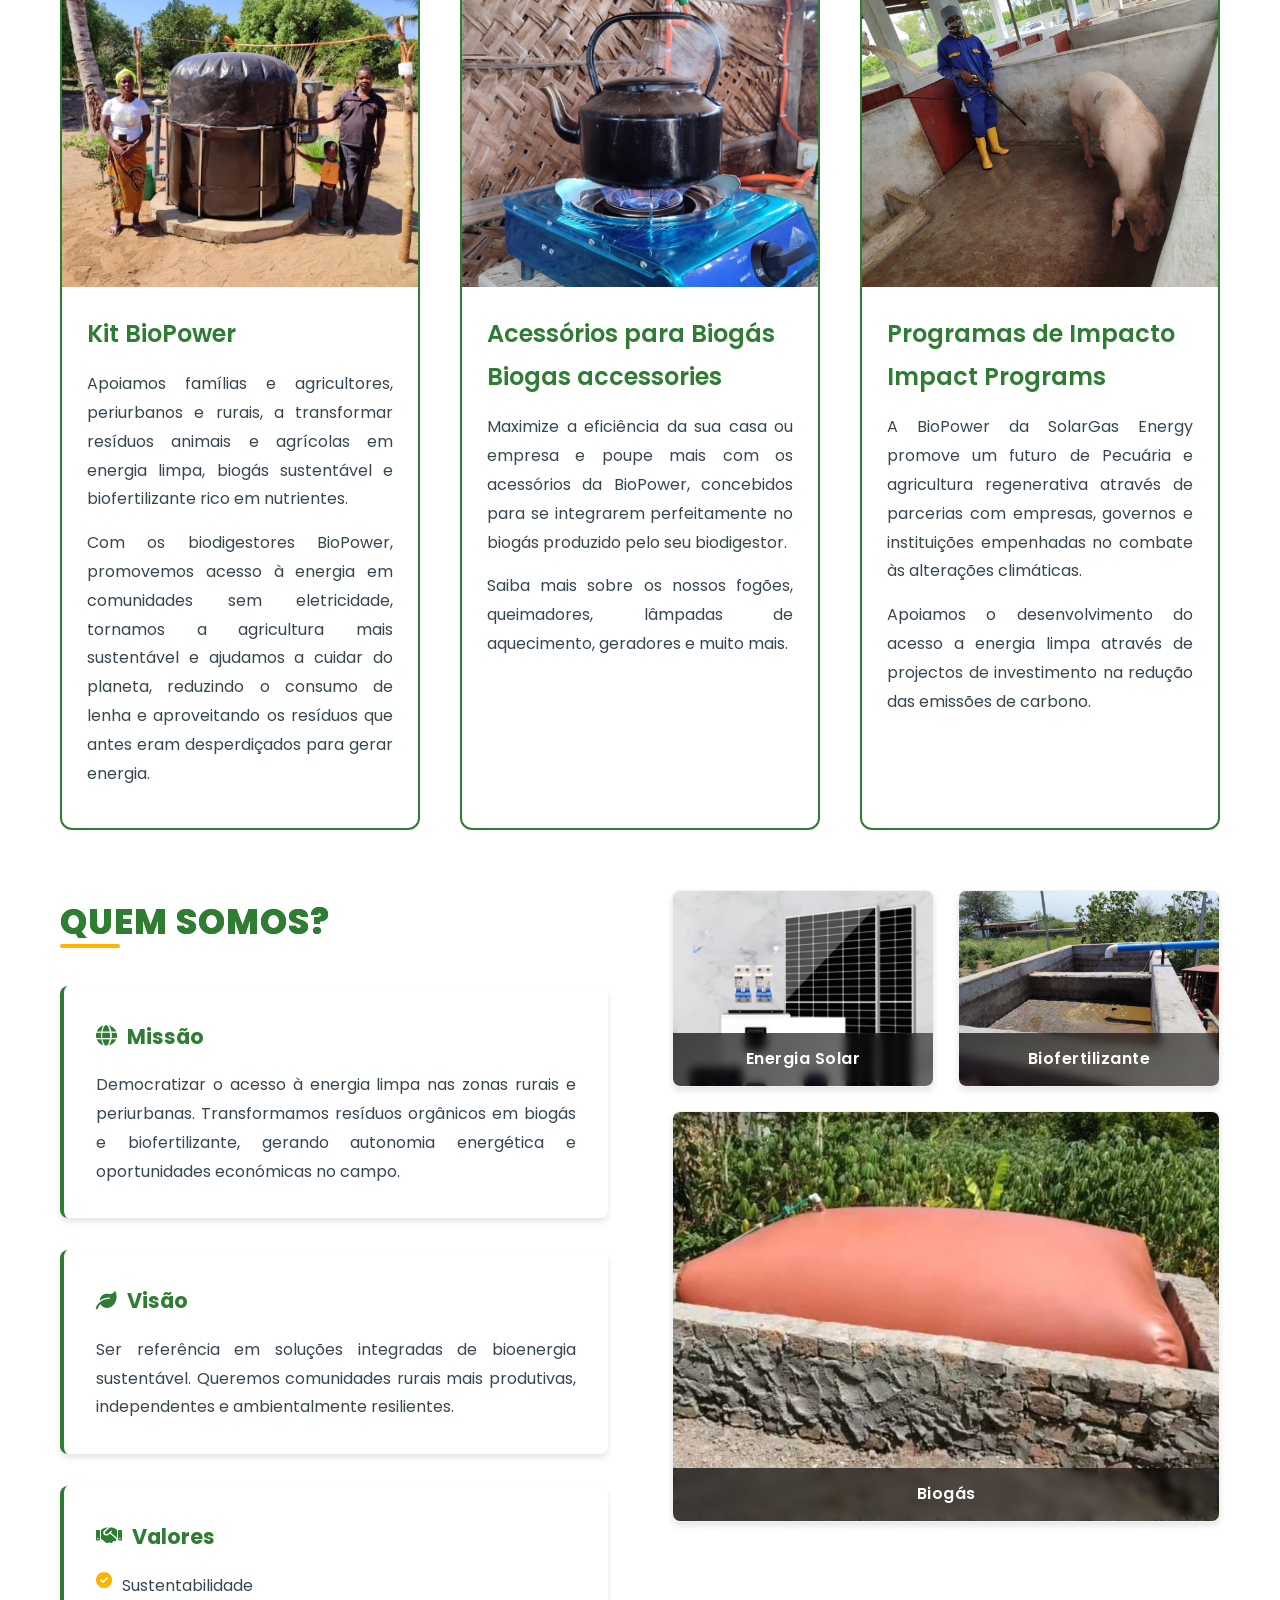
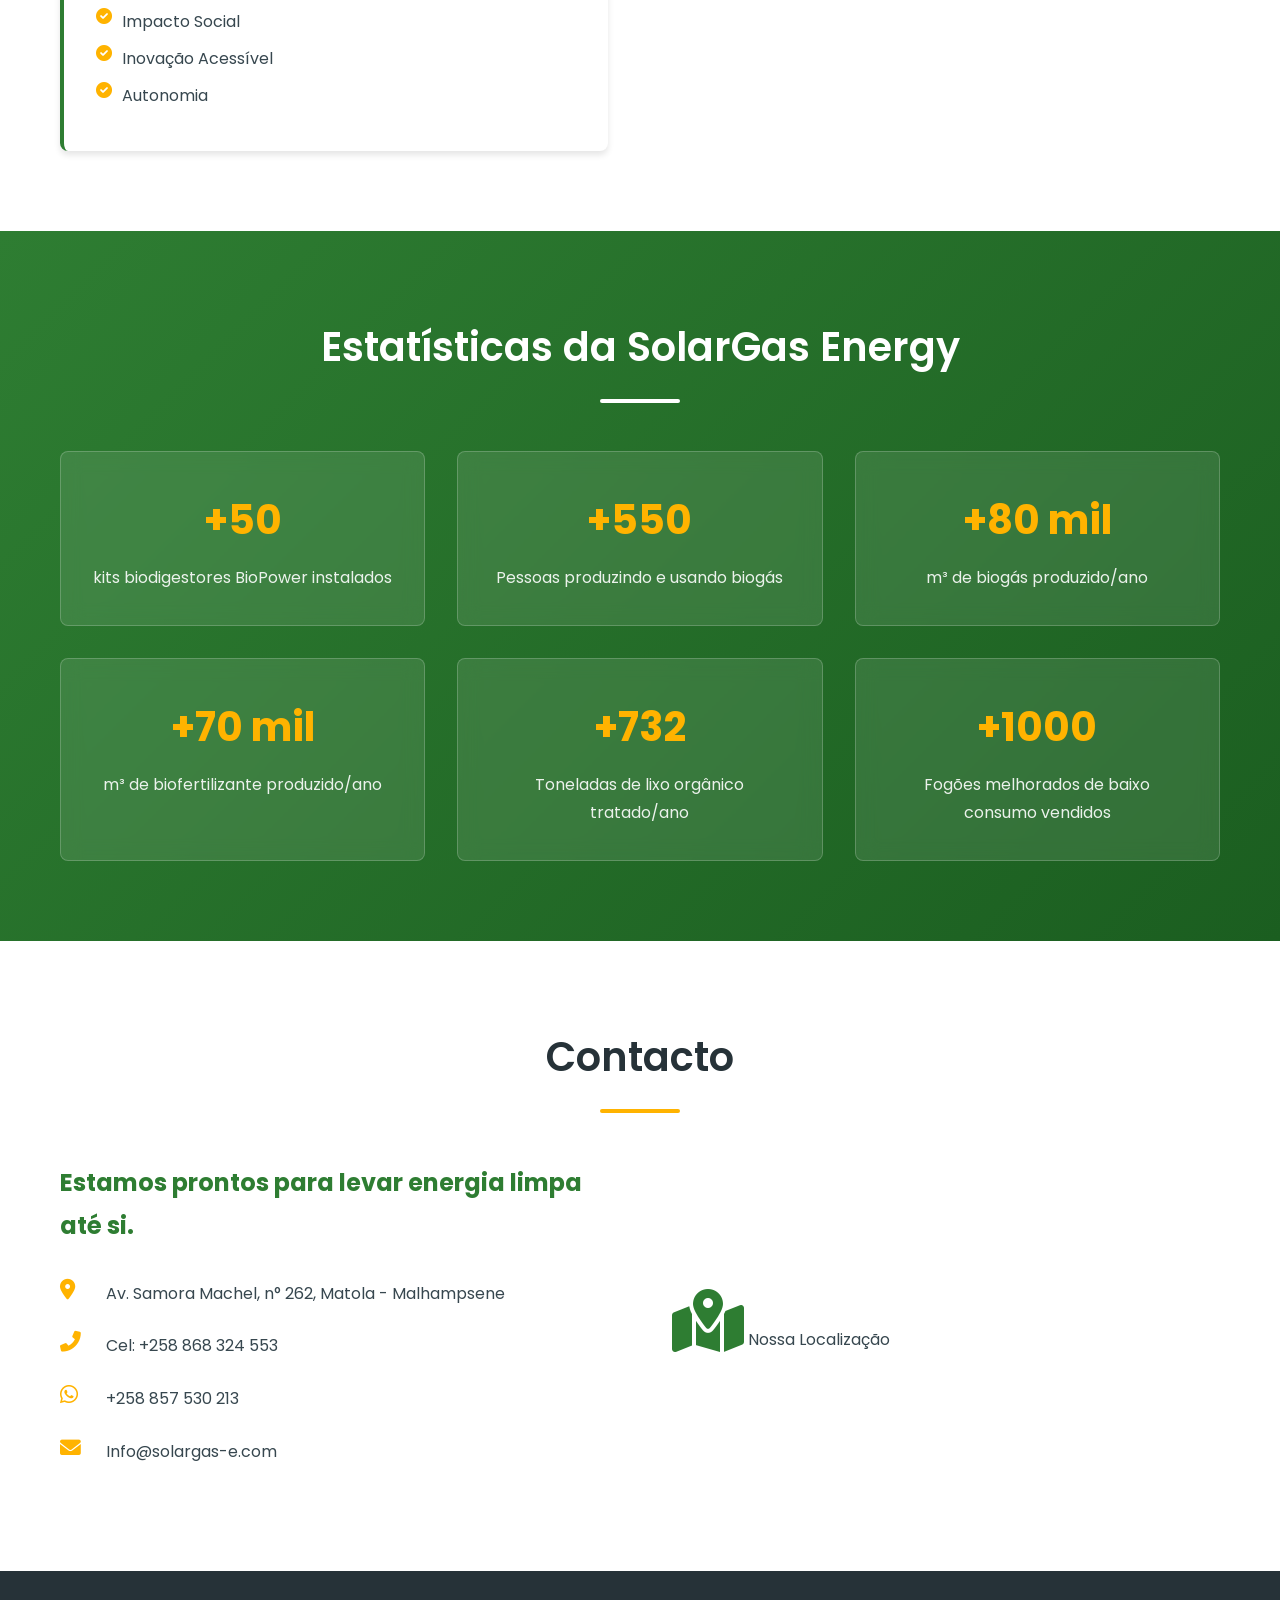
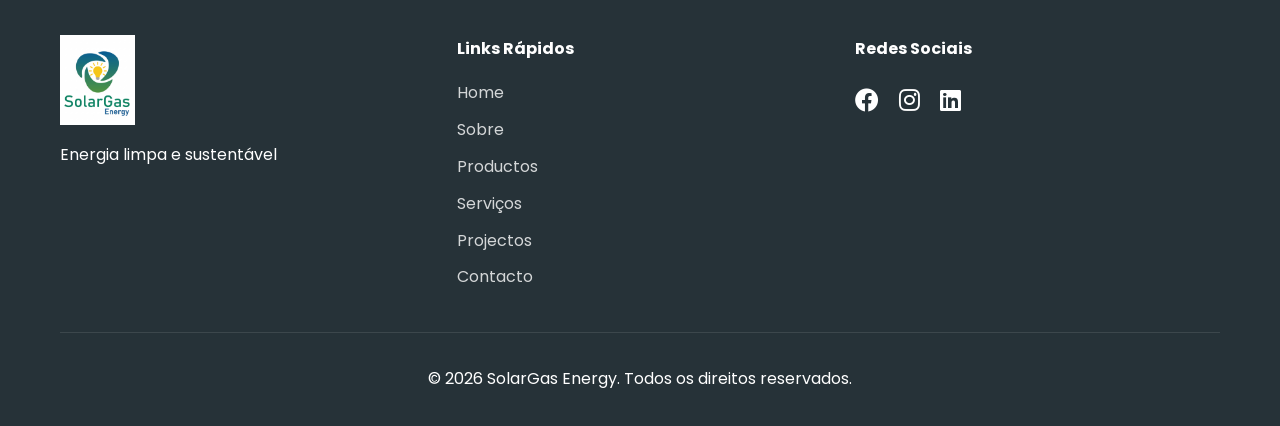
==== commit 16413b09: "Add files via upload" ====
--- a/index.html
+++ b/index.html
@@ -1173,8 +1173,38 @@
                 <li><a href="index.html" class="lang-pt" data-pt="Home" data-en="Home">Home</a></li>
                 <li><a href="sobre.html" class="lang-pt" data-pt="Sobre" data-en="About">Sobre</a></li>
                 <li><a href="produtos.html" class="lang-pt" data-pt="Productos" data-en="Products">Productos</a></li>
-                <li><a href="servicos.html" class="lang-pt" data-pt="Serviços" data-en="Services">Serviços</a></li>
                 
+                <!-- DROPDOWN DE SERVIÇOS -->
+<li class="dropdown">
+    <a href="javascript:void(0);" class="dropdown-toggle">
+        <span class="text-pt">Serviços</span>
+        <span class="text-en" style="display: none;">Services</span>
+        <i class="fas fa-chevron-down"></i>
+    </a>
+    <ul class="dropdown-menu">
+        <li>
+            <a href="servicos.html">
+                <i class="fas fa-cogs"></i>
+                <span class="text-pt">Serviços Principais</span>
+                <span class="text-en" style="display: none;">Main Services</span>
+            </a>
+        </li>
+        <li>
+            <a href="energia-renovaveis.html">
+                <i class="fas fa-solar-panel"></i>
+                <span class="text-pt">Serviços de Energias Renováveis</span>
+                <span class="text-en" style="display: none;">Renewable Energy Services</span>
+            </a>
+        </li>
+        <li>
+            <a href="servicos-extras.html">
+                <i class="fas fa-water"></i>
+                <span class="text-pt">Serviços Extras</span>
+                <span class="text-en" style="display: none;">Extra Services</span>
+            </a>
+        </li>
+    </ul>
+</li>
                 <!-- Dropdown Projetos -->
                 <li class="dropdown">
                     <a href="javascript:void(0);" class="dropdown-toggle">
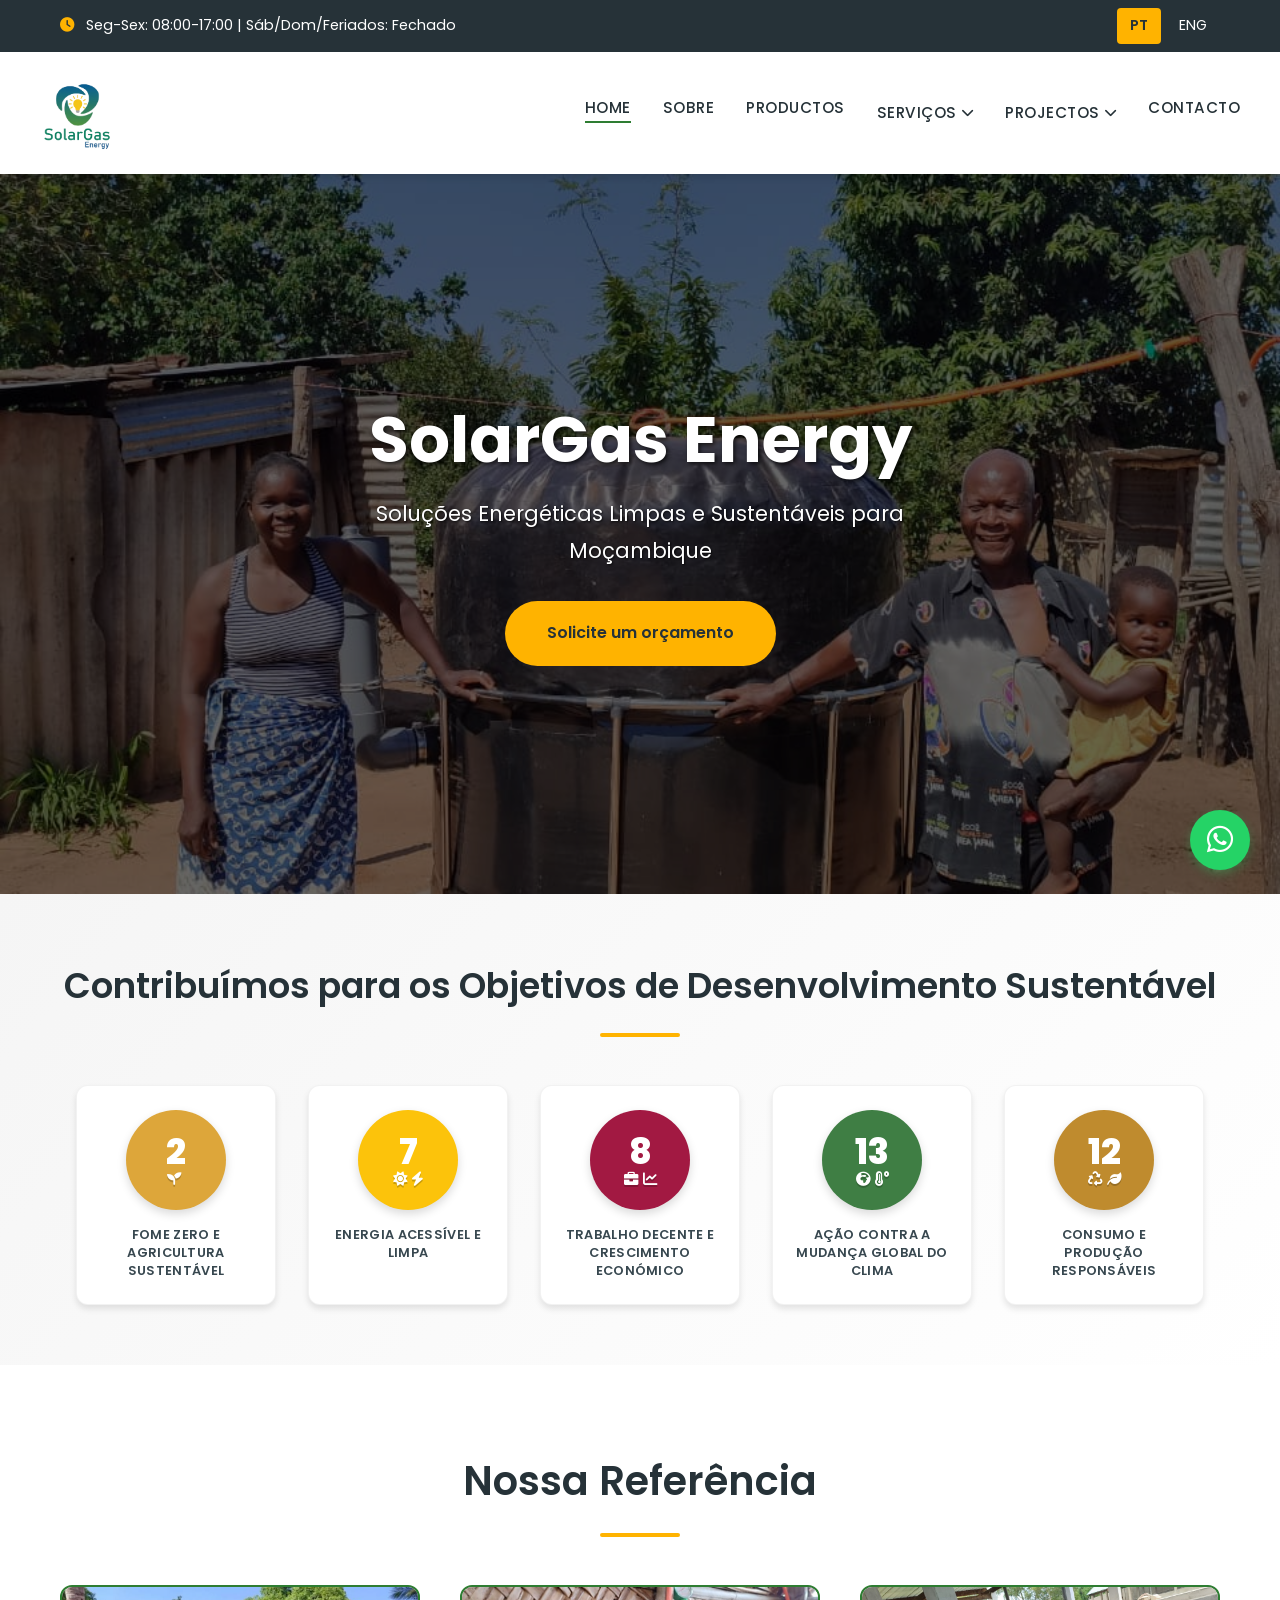
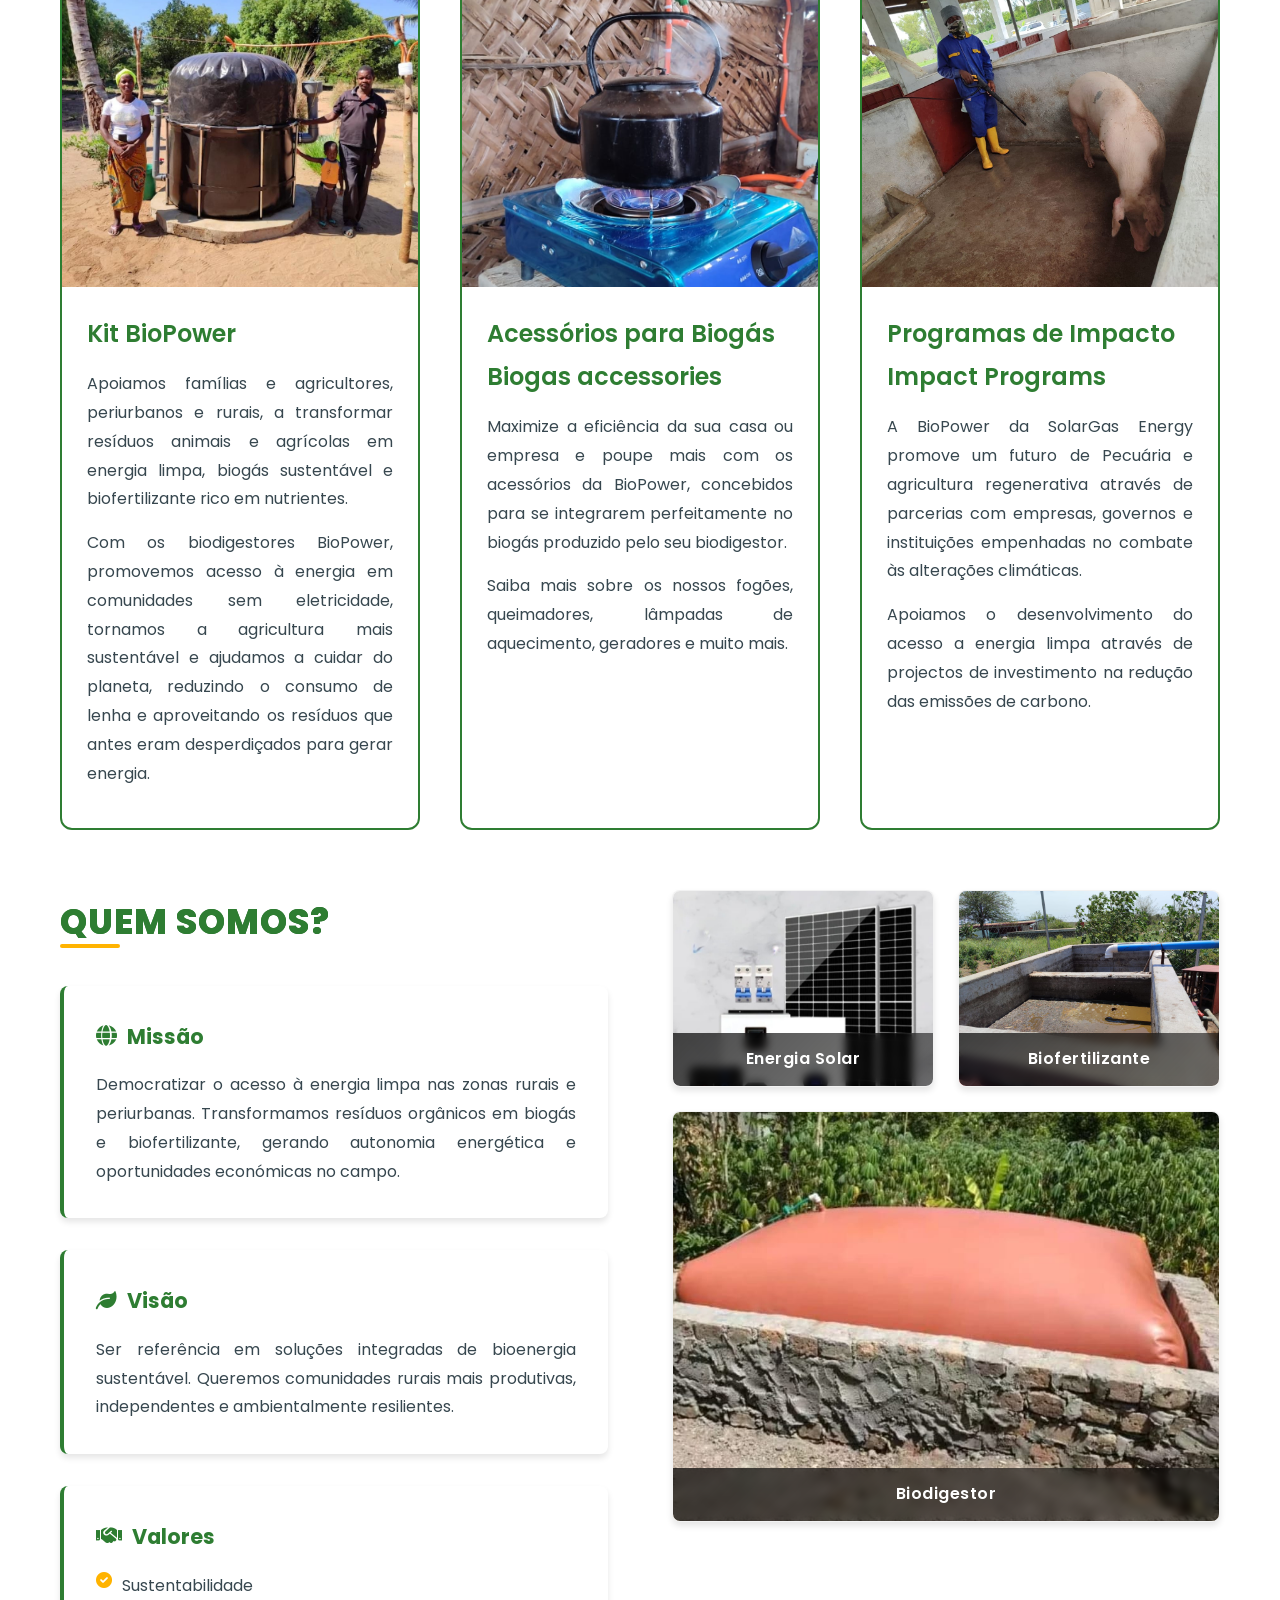
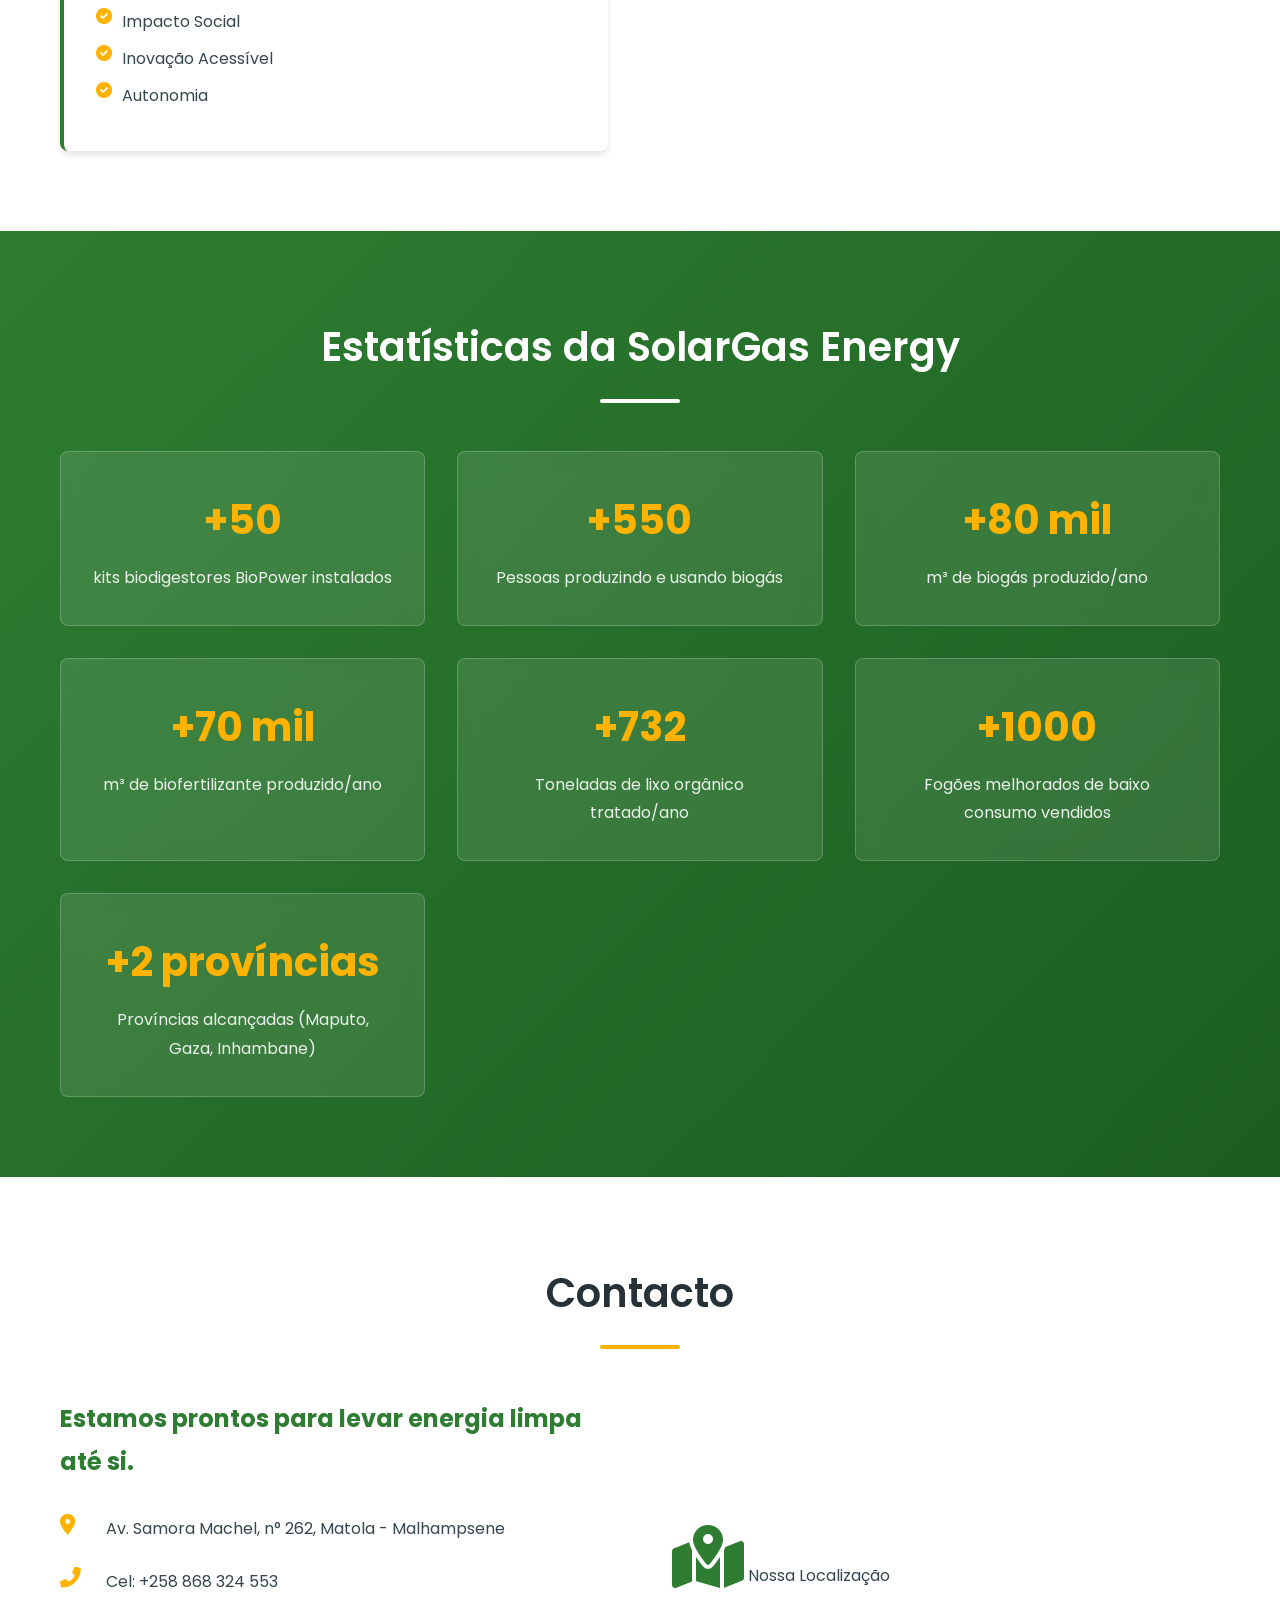
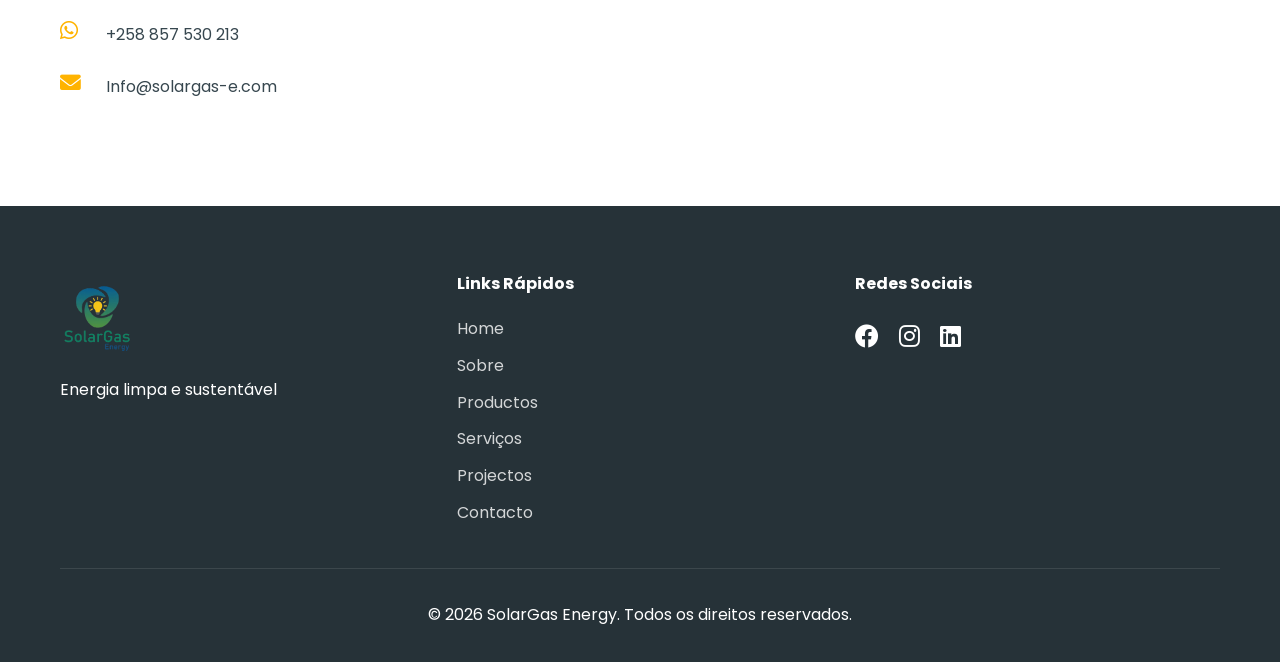
==== commit 86188e60: "Add files via upload" ====
--- a/index.html
+++ b/index.html
@@ -1185,15 +1185,8 @@
         <li>
             <a href="servicos.html">
                 <i class="fas fa-cogs"></i>
-                <span class="text-pt">Serviços Principais</span>
-                <span class="text-en" style="display: none;">Main Services</span>
-            </a>
-        </li>
-        <li>
-            <a href="energia-renovaveis.html">
-                <i class="fas fa-solar-panel"></i>
-                <span class="text-pt">Serviços de Energias Renováveis</span>
-                <span class="text-en" style="display: none;">Renewable Energy Services</span>
+                <span class="text-pt">Serviços</span>
+                <span class="text-en" style="display: none;">Services</span>
             </a>
         </li>
         <li>
@@ -1478,8 +1471,8 @@
                     </div>
                     <div class="image-card">
                         <img src="./img/biogas.jpeg" alt="Biofertilizante" onerror="this.src='https://via.placeholder.com/300x200?text=Biofertilizante'">
-                        <span class="text-pt">Biogás</span>
-                        <span class="text-en" style="display: none;">Biogas</span>
+                        <span class="text-pt">Biodigestor</span>
+                        <span class="text-en" style="display: none;">Biodigester</span>
                     </div>
                 </div>
             </div>
@@ -1508,13 +1501,13 @@
                 </div>
                 
                 <div class="stat-card">
-                    <div class="stat-number">+80 mil</div>
+                    <div class="stat-number">+80 <span class="text-pt">mil</span><span class="text-en" style="display: none;">thousand</span></div>
                     <div class="stat-label text-pt">m³ de biogás produzido/ano</div>
                     <div class="stat-label text-en" style="display: none;">m³ of biogas produced/year</div>
                 </div>
 
                 <div class="stat-card">
-                    <div class="stat-number">+70 mil</div>
+                    <div class="stat-number">+70 <span class="text-pt">mil</span><span class="text-en" style="display: none;">thousand</span></div>
                     <div class="stat-label text-pt">m³ de biofertilizante produzido/ano</div>
                     <div class="stat-label text-en" style="display: none;">m³ of biofertilizer produced/year</div>
                 </div>
@@ -1524,12 +1517,17 @@
                     <div class="stat-label text-pt">Toneladas de lixo orgânico tratado/ano</div>
                     <div class="stat-label text-en" style="display: none;">Tons of organic waste treated/year</div>
                 </div>
-
-                <div class="stat-card">
+                 <div class="stat-card">
                     <div class="stat-number">+1000</div>
                     <div class="stat-label text-pt">Fogões melhorados de baixo consumo vendidos</div>
                     <div class="stat-label text-en" style="display: none;">Improved low-consumption stoves sold</div>
                 </div>
+                <div class="stat-card">
+                <div class="stat-number">+2 províncias</div>
+                <di
+                <div class="stat-label text-pt">Províncias alcançadas (Maputo, Gaza, Inhambane)</div>
+                <div class="stat-label text-en" style="display: none;">Provinces reached (Maputo, Gaza, Inhambane)</div>
+              </div>
             </div>
         </div>
     </section>
@@ -1821,4 +1819,4 @@
         });
     </script>
 </body>
-</html>+</html>
